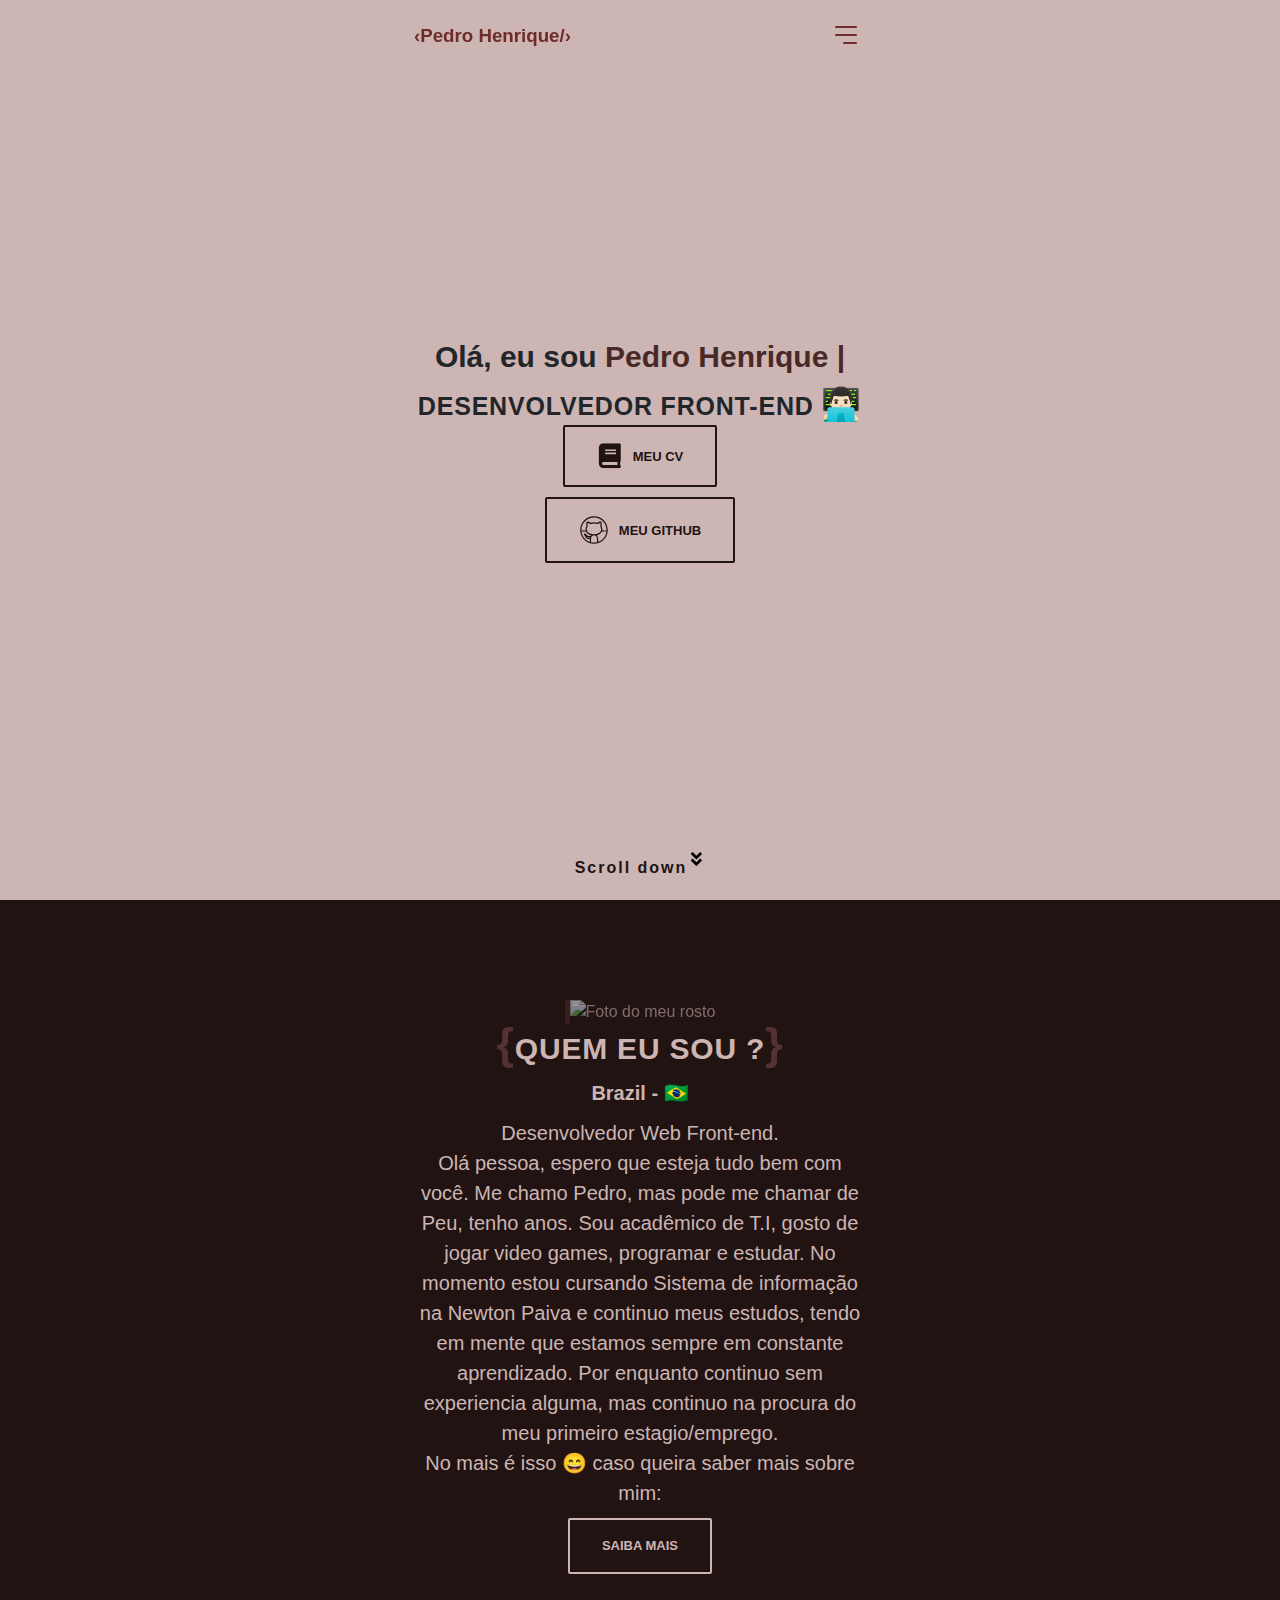
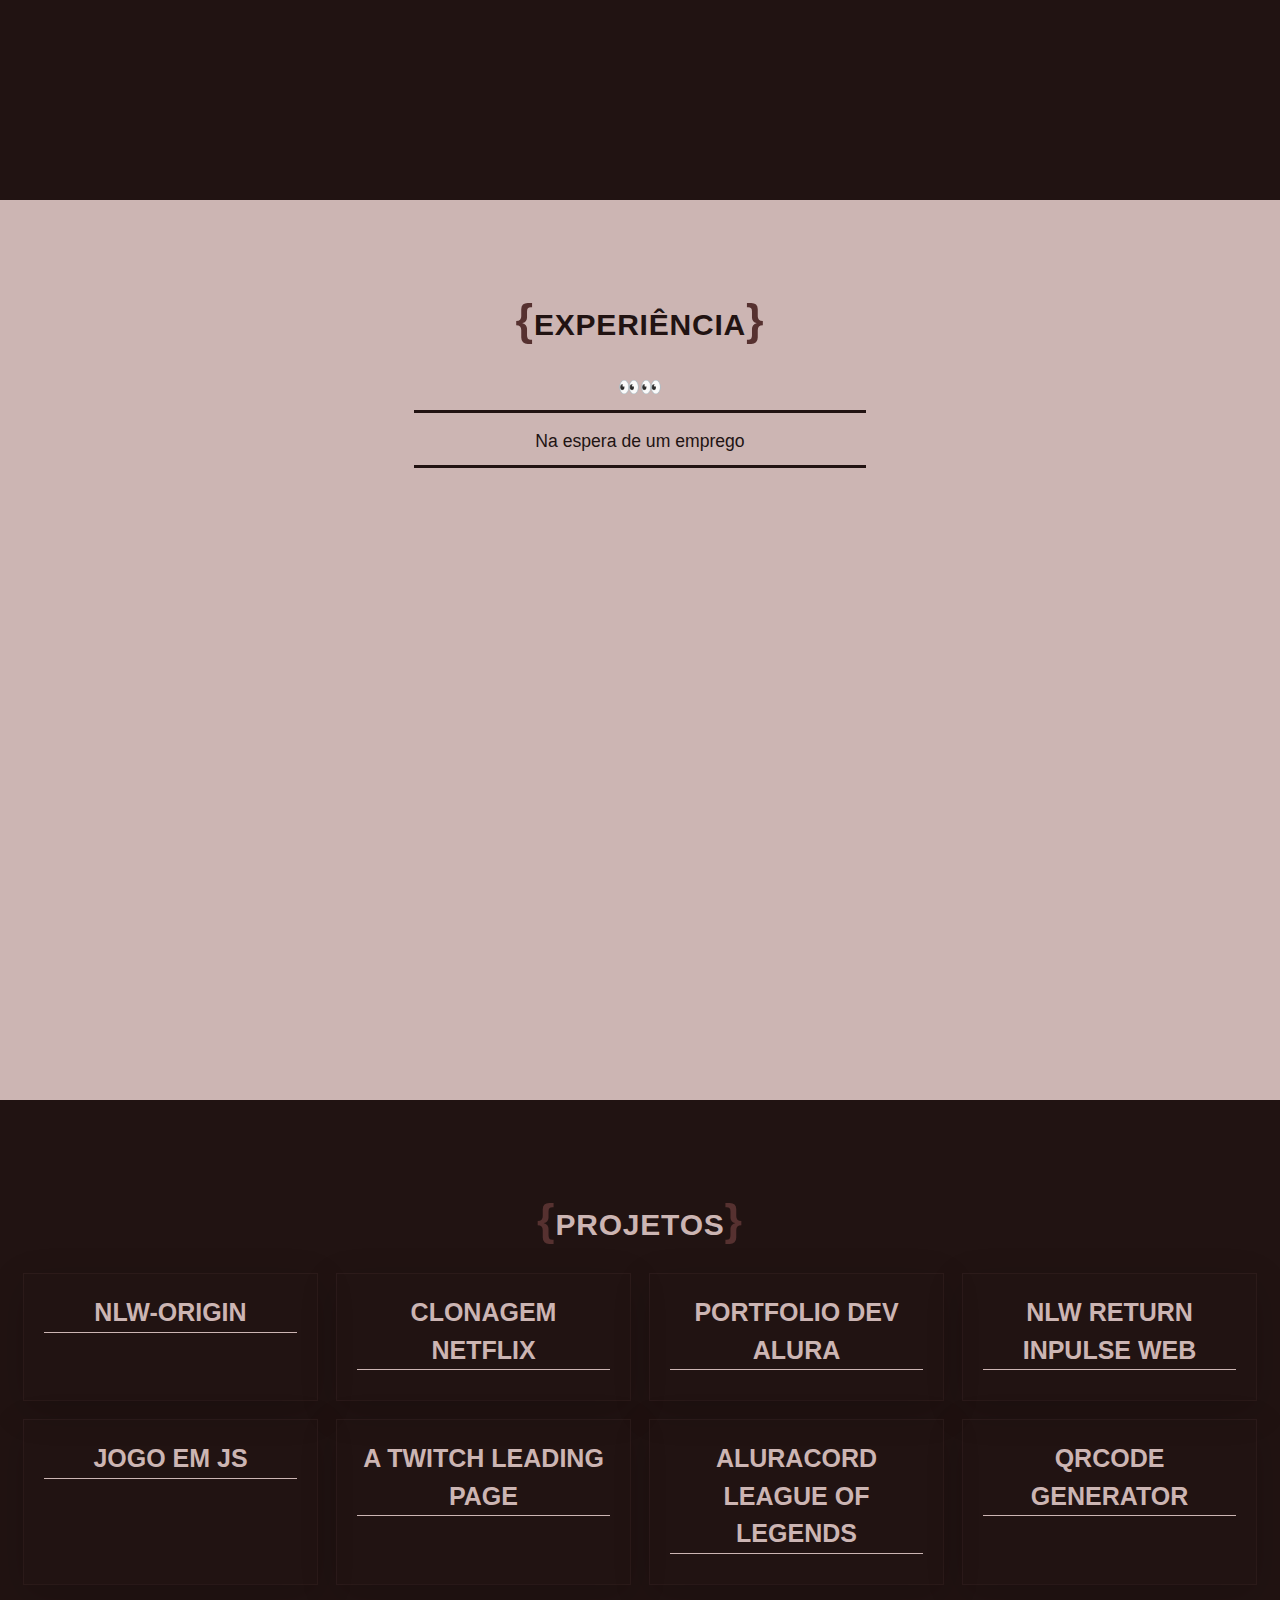
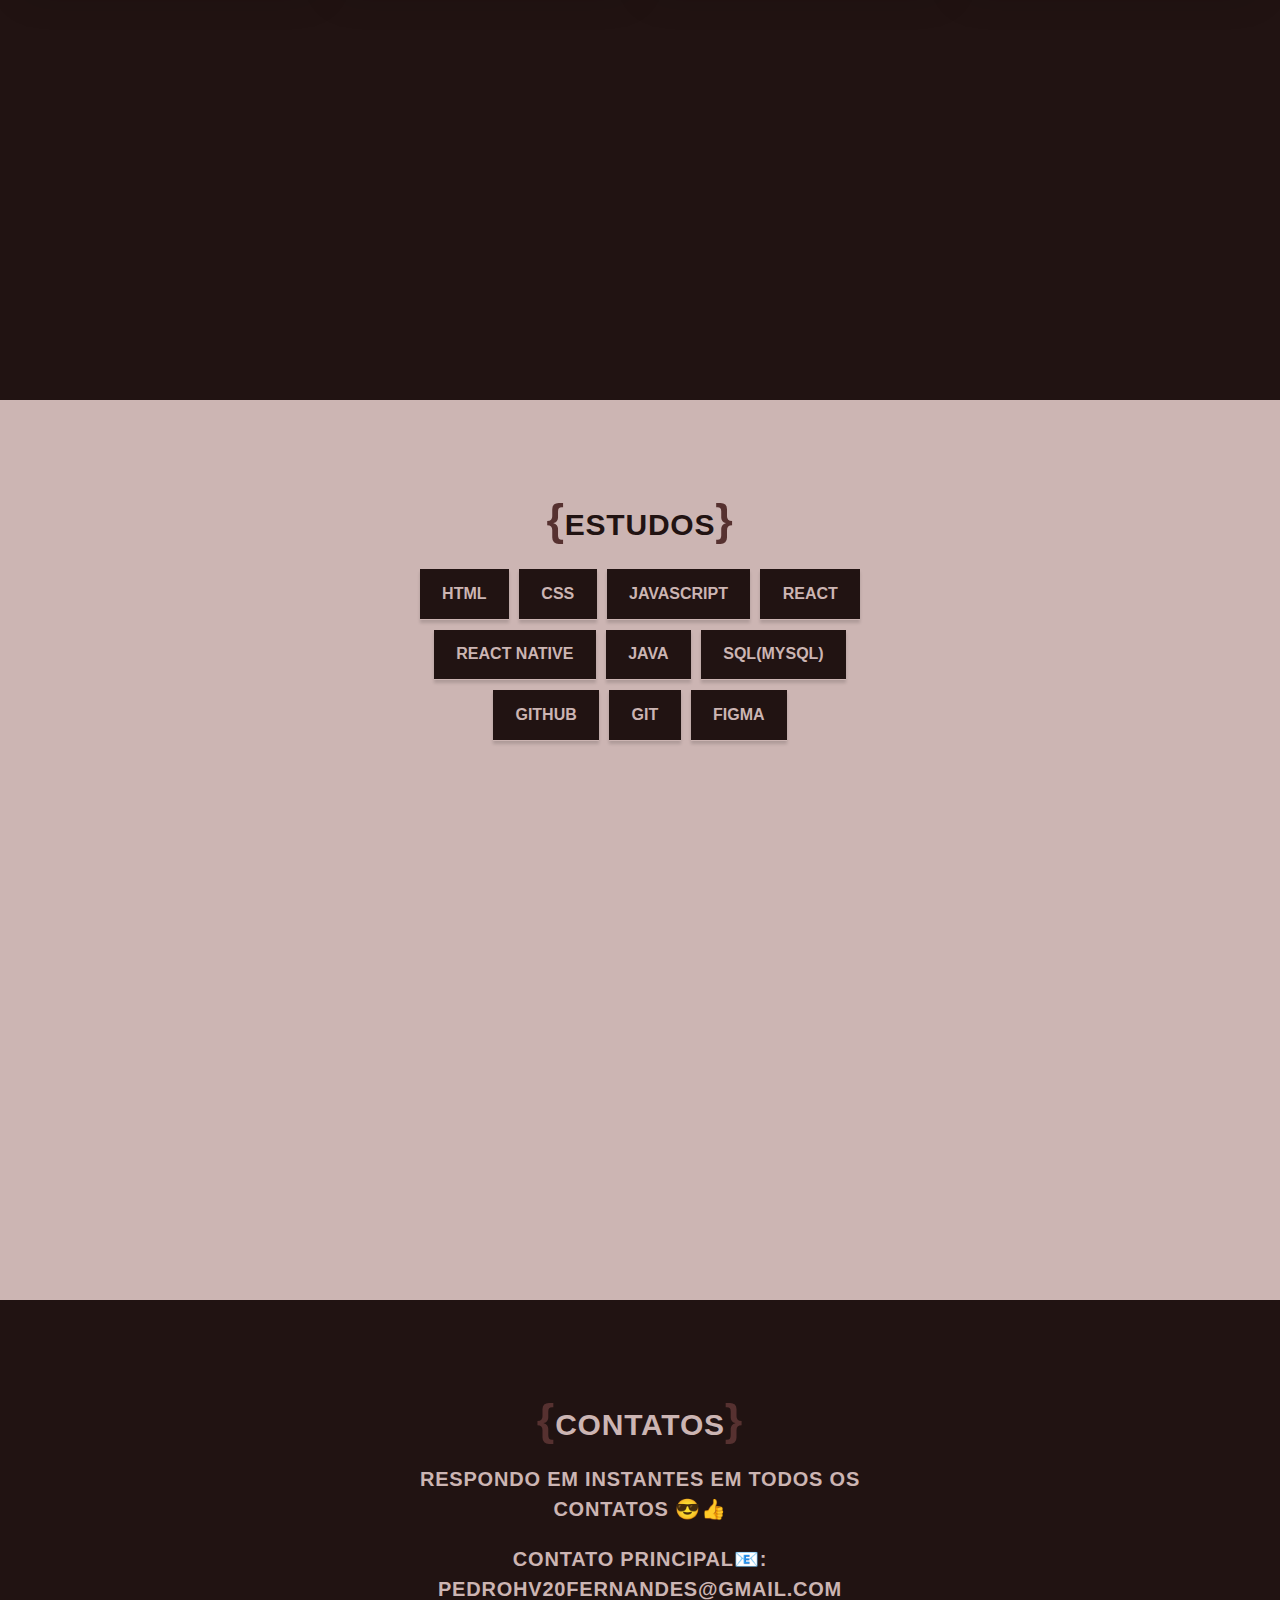
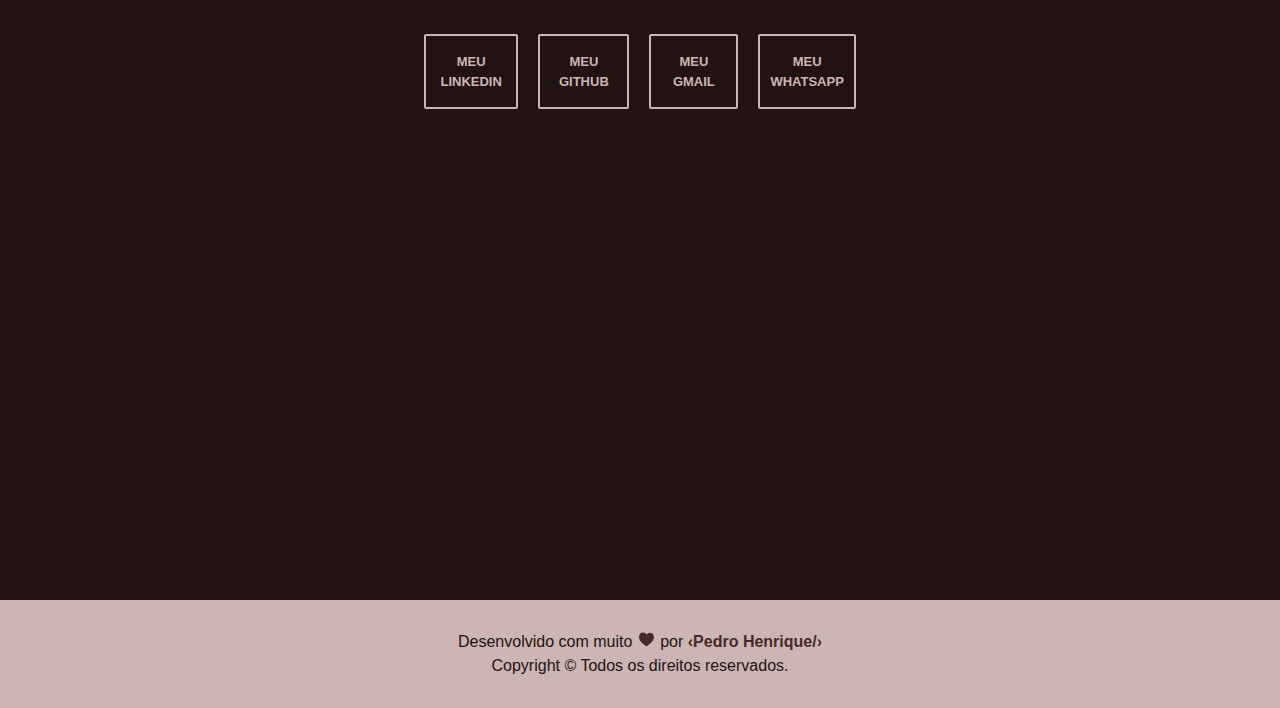
==== index.html @ 85f6c5ed "Ano atual Copyright" ====
<!DOCTYPE html>
<html lang="en">
  <head>
    <meta charset="UTF-8" />
    <meta http-equiv="X-UA-Compatible" content="IE=edge" />
    <meta name="viewport" content="width=device-width, initial-scale=1.0" />
    <link
      rel="shortcut icon"
      href="assets/img/favicon/favicon.ico"
      type="image/x-icon"
    />

    <link rel="stylesheet" href="assets/css/style.css" />
    <link rel="stylesheet" href="assets/css/padrao.css" />
    <link rel="stylesheet" href="assets/css/variaveis.css" />
    <link rel="stylesheet" href="assets/css/webkit.css" />

    <title>Portfolio</title>
  </head>
  <body>
    <!-- Nav principal -->
    <nav id="navigation">
      <div class="wrapper">
        <h3>
          <a class="logo" href="#home">‹Pedro Henrique/›</a>
        </h3>
        <div class="menu">
          <ul>
            <li>
              <a onclick="closeMenu()" href="#home">Home</a>
            </li>
            <li>
              <a onclick="closeMenu()" href="#about">Sobre-me</a>
            </li>
            <li>
              <a onclick="closeMenu()" href="#experience">Experiencia</a>
            </li>
            <li>
              <a onclick="closeMenu()" href="#projects">Projetos</a>
            </li>
            <li>
              <a onclick="closeMenu()" href="#technologies">Estudos</a>
            </li>
          </ul>
          <a class="button" onclick="closeMenu()" href="#contact">Contatos</a>
        </div>

        <button
          aria-expanded="false"
          aria-label="Abrir menu"
          onclick="openMenu()"
          class="open-menu"
        >
          <svg
            width="40"
            height="40"
            viewBox="0 0 40 40"
            fill="none"
            xmlns="http://www.w3.org/2000/svg"
          >
            <path
              d="M10 20H30"
              stroke="#00856F"
              stroke-width="2"
              stroke-linecap="round"
              stroke-linejoin="round"
            />
            <path
              d="M10 12H30"
              stroke="#00856F"
              stroke-width="2"
              stroke-linecap="round"
              stroke-linejoin="round"
            />
            <path
              d="M18 28L30 28"
              stroke="#00856F"
              stroke-width="2"
              stroke-linecap="round"
              stroke-linejoin="round"
            />
          </svg>
        </button>
        <button
          aria-expanded="true"
          aria-label="Fechar menu"
          onclick="closeMenu()"
          class="close-menu"
        >
          <svg
            width="40"
            height="40"
            viewBox="0 0 40 40"
            fill="none"
            xmlns="http://www.w3.org/2000/svg"
          >
            <path
              d="M30 10L10 30M10 10L30 30"
              stroke="#FFFAF1"
              stroke-width="2"
              stroke-linecap="round"
              stroke-linejoin="round"
            />
          </svg>
        </button>
      </div>
    </nav>

    <!-- Home -->
    <section id="home" class="bg-light">
      <div class="wrapper">
        <div class="col-a">
          <header>
            <h1>
              Olá, eu sou <span id="spanTitle" class="text-primary">                Pedro Henrique</span>
            </h1>
            <h4>Desenvolvedor front-end <span class="emoji">👨🏻‍💻</span> </h4>
          </header>
          <div class="content">
            <a
              href="https://drive.google.com/file/d/1oSKo99CBj6xD9wS4hrCvxPUv67OEK1Ud/view?usp=sharing"
              target="_blank"
              class="btn btn-cv first-btn"
            >
              <svg
                width="26"
                height="26"
                viewBox="0 0 26 26"
                fill="none"
                xmlns="http://www.w3.org/2000/svg"
              >
                <g clip-path="url(#clip0_2049_11)">
                  <path
                    d="M23.749 17.7713V1.36505C23.749 0.715637 23.2266 0.193176 22.5771 0.193176H6.56152C3.97363 0.193176 1.87402 2.29279 1.87402 4.88068V20.5057C1.87402 23.0936 3.97363 25.1932 6.56152 25.1932H22.5771C23.2266 25.1932 23.749 24.6707 23.749 24.0213V23.2401C23.749 22.8738 23.5781 22.5418 23.3145 22.327C23.1094 21.575 23.1094 19.4315 23.3145 18.6795C23.5781 18.4695 23.749 18.1375 23.749 17.7713ZM8.12402 6.73615C8.12402 6.57501 8.25586 6.44318 8.41699 6.44318H18.7686C18.9297 6.44318 19.0615 6.57501 19.0615 6.73615V7.71271C19.0615 7.87384 18.9297 8.00568 18.7686 8.00568H8.41699C8.25586 8.00568 8.12402 7.87384 8.12402 7.71271V6.73615ZM8.12402 9.86115C8.12402 9.70001 8.25586 9.56818 8.41699 9.56818H18.7686C18.9297 9.56818 19.0615 9.70001 19.0615 9.86115V10.8377C19.0615 10.9988 18.9297 11.1307 18.7686 11.1307H8.41699C8.25586 11.1307 8.12402 10.9988 8.12402 10.8377V9.86115ZM20.4971 22.0682H6.56152C5.69727 22.0682 4.99902 21.3699 4.99902 20.5057C4.99902 19.6463 5.70215 18.9432 6.56152 18.9432H20.4971C20.4043 19.7781 20.4043 21.2332 20.4971 22.0682Z"
                  />
                </g>
                <defs>
                  <clipPath id="clip0_2049_11">
                    <rect
                      width="25"
                      height="25"
                      fill="white"
                      transform="translate(0.311523 0.193176)"
                    />
                  </clipPath>
                </defs>
              </svg>
              Meu CV
            </a>
            <a
              href="https://github.com/PedrohvFernandes"
              target="_blank"
              class="btn btn-github"
            >
              <svg
                xmlns="http://www.w3.org/2000/svg"
                viewBox="0 0 50 50"
                width="500px"
                height="500px"
              >
                <path
                  d="M 25 2 C 12.311335 2 2 12.311335 2 25 C 2 37.688665 12.311335 48 25 48 C 37.688665 48 48 37.688665 48 25 C 48 12.311335 37.688665 2 25 2 z M 25 4 C 36.607335 4 46 13.392665 46 25 C 46 25.071371 45.994849 25.141688 45.994141 25.212891 C 45.354527 25.153853 44.615508 25.097776 43.675781 25.064453 C 42.347063 25.017336 40.672259 25.030987 38.773438 25.125 C 38.843852 24.634651 38.893205 24.137377 38.894531 23.626953 C 38.991361 21.754332 38.362521 20.002464 37.339844 18.455078 C 37.586913 17.601352 37.876747 16.515218 37.949219 15.283203 C 38.031819 13.878925 37.910599 12.321765 36.783203 11.269531 L 36.494141 11 L 36.099609 11 C 33.416539 11 31.580023 12.12321 30.457031 13.013672 C 28.835529 12.386022 27.01222 12 25 12 C 22.976367 12 21.135525 12.391416 19.447266 13.017578 C 18.324911 12.126691 16.486785 11 13.800781 11 L 13.408203 11 L 13.119141 11.267578 C 12.020956 12.287321 11.919778 13.801759 11.988281 15.199219 C 12.048691 16.431506 12.321732 17.552142 12.564453 18.447266 C 11.524489 20.02486 10.900391 21.822018 10.900391 23.599609 C 10.900391 24.111237 10.947969 24.610071 11.017578 25.101562 C 9.2118173 25.017808 7.6020996 25.001668 6.3242188 25.046875 C 5.3845143 25.080118 4.6454422 25.135713 4.0058594 25.195312 C 4.0052628 25.129972 4 25.065482 4 25 C 4 13.392665 13.392665 4 25 4 z M 14.396484 13.130859 C 16.414067 13.322043 17.931995 14.222972 18.634766 14.847656 L 19.103516 15.261719 L 19.681641 15.025391 C 21.263092 14.374205 23.026984 14 25 14 C 26.973016 14 28.737393 14.376076 30.199219 15.015625 L 30.785156 15.273438 L 31.263672 14.847656 C 31.966683 14.222758 33.487184 13.321554 35.505859 13.130859 C 35.774256 13.575841 36.007486 14.208668 35.951172 15.166016 C 35.883772 16.311737 35.577304 17.559658 35.345703 18.300781 L 35.195312 18.783203 L 35.494141 19.191406 C 36.483616 20.540691 36.988121 22.000937 36.902344 23.544922 L 36.900391 23.572266 L 36.900391 23.599609 C 36.900391 26.095064 36.00178 28.092339 34.087891 29.572266 C 32.174048 31.052199 29.152663 32 24.900391 32 C 20.648118 32 17.624827 31.052192 15.710938 29.572266 C 13.797047 28.092339 12.900391 26.095064 12.900391 23.599609 C 12.900391 22.134903 13.429308 20.523599 14.40625 19.191406 L 14.699219 18.792969 L 14.558594 18.318359 C 14.326866 17.530484 14.042825 16.254103 13.986328 15.101562 C 13.939338 14.14294 14.166221 13.537027 14.396484 13.130859 z M 8.8847656 26.021484 C 9.5914575 26.03051 10.40146 26.068656 11.212891 26.109375 C 11.290419 26.421172 11.378822 26.727898 11.486328 27.027344 C 8.178972 27.097092 5.7047309 27.429674 4.1796875 27.714844 C 4.1152068 27.214494 4.0638483 26.710021 4.0351562 26.199219 C 5.1622058 26.092262 6.7509972 25.994233 8.8847656 26.021484 z M 41.115234 26.037109 C 43.247527 26.010033 44.835728 26.108156 45.962891 26.214844 C 45.934234 26.718328 45.883749 27.215664 45.820312 27.708984 C 44.24077 27.41921 41.699674 27.086688 38.306641 27.033203 C 38.411945 26.739677 38.499627 26.438219 38.576172 26.132812 C 39.471291 26.084833 40.344564 26.046896 41.115234 26.037109 z M 11.912109 28.019531 C 12.508849 29.215327 13.361516 30.283019 14.488281 31.154297 C 16.028825 32.345531 18.031623 33.177838 20.476562 33.623047 C 20.156699 33.951698 19.86578 34.312595 19.607422 34.693359 L 19.546875 34.640625 C 19.552375 34.634325 19.04975 34.885878 18.298828 34.953125 C 17.547906 35.020374 16.621615 35 15.800781 35 C 14.575781 35 14.03621 34.42121 13.173828 33.367188 C 12.696283 32.72356 12.114101 32.202331 11.548828 31.806641 C 10.970021 31.401475 10.476259 31.115509 9.8652344 31.013672 L 9.7832031 31 L 9.6992188 31 C 9.2325521 31 8.7809835 31.03379 8.359375 31.515625 C 8.1485707 31.756544 8.003277 32.202561 8.0976562 32.580078 C 8.1920352 32.957595 8.4308563 33.189581 8.6445312 33.332031 C 10.011254 34.24318 10.252795 36.046511 11.109375 37.650391 C 11.909298 39.244315 13.635662 40 15.400391 40 L 18 40 L 18 44.802734 C 10.967811 42.320535 5.6646795 36.204613 4.3320312 28.703125 C 5.8629338 28.414776 8.4265387 28.068108 11.912109 28.019531 z M 37.882812 28.027344 C 41.445538 28.05784 44.08105 28.404061 45.669922 28.697266 C 44.339047 36.201504 39.034072 42.31987 32 44.802734 L 32 39.599609 C 32 38.015041 31.479642 36.267712 30.574219 34.810547 C 30.299322 34.368135 29.975945 33.949736 29.615234 33.574219 C 31.930453 33.11684 33.832364 32.298821 35.3125 31.154297 C 36.436824 30.284907 37.287588 29.220424 37.882812 28.027344 z M 23.699219 34.099609 L 26.5 34.099609 C 27.312821 34.099609 28.180423 34.7474 28.875 35.865234 C 29.569577 36.983069 30 38.484177 30 39.599609 L 30 45.398438 C 28.397408 45.789234 26.72379 46 25 46 C 23.27621 46 21.602592 45.789234 20 45.398438 L 20 39.599609 C 20 38.508869 20.467828 37.011307 21.208984 35.888672 C 21.950141 34.766037 22.886398 34.099609 23.699219 34.099609 z M 12.308594 35.28125 C 13.174368 36.179258 14.222525 37 15.800781 37 C 16.579948 37 17.552484 37.028073 18.476562 36.945312 C 18.479848 36.945018 18.483042 36.943654 18.486328 36.943359 C 18.36458 37.293361 18.273744 37.645529 18.197266 38 L 15.400391 38 C 14.167057 38 13.29577 37.55443 12.894531 36.751953 L 12.886719 36.738281 L 12.880859 36.726562 C 12.716457 36.421191 12.500645 35.81059 12.308594 35.28125 z"
                />
              </svg>
              Meu Github
            </a>
          </div>
        </div>

        <div class="col-b">
          <img src="" alt="" />
        </div>
      </div>
      <div class="scroll">
        <p>Scroll down</p>
        <svg width="26" height="26" viewBox="0 0 26 26" fill="none" xmlns="http://www.w3.org/2000/svg">
          <path d="M11.7625 13.1338L5.12183 6.49316C4.66284 6.03418 4.66284 5.29199 5.12183 4.83789L6.22534 3.73437C6.68433 3.27539 7.42651 3.27539 7.88062 3.73437L12.5876 8.44141L17.2947 3.73437C17.7537 3.27539 18.4958 3.27539 18.95 3.73437L20.0632 4.83301C20.5222 5.29199 20.5222 6.03418 20.0632 6.48828L13.4226 13.1289C12.9636 13.5928 12.2214 13.5928 11.7625 13.1338ZM13.4226 22.5088L20.0632 15.8682C20.5222 15.4092 20.5222 14.667 20.0632 14.2129L18.9597 13.1094C18.5007 12.6504 17.7585 12.6504 17.3044 13.1094L12.5925 17.8115L7.8855 13.1045C7.42651 12.6455 6.68433 12.6455 6.23022 13.1045L5.12183 14.208C4.66284 14.667 4.66284 15.4092 5.12183 15.8633L11.7625 22.5039C12.2214 22.9678 12.9636 22.9678 13.4226 22.5088Z" fill="black"/>
        </svg>
          
      </div>
    </section>

    <!-- About me -->
    <section id="about" class="bg-dark">
      <div class="wrapper">
        <div class="col-b div-minha-imagem">
          <img src="https://github.com/pedrohvfernandes.png" alt="Foto do meu rosto">
        </div>
        <div class="col-a">
          <header>
            <h2>Quem eu sou ?</h2>
          </header>
          <div class="content">
            <p class="brazil">Brazil - 🇧🇷</p>
            <p>Desenvolvedor Web Front-end. </br> Olá pessoa, espero que esteja tudo bem com você. Me chamo Pedro, mas pode me chamar de Peu, tenho <span id="anos"></span> anos. Sou acadêmico de T.I, gosto de jogar video games, programar e estudar. No momento estou cursando Sistema de informação na Newton Paiva e continuo meus estudos, tendo em mente que estamos sempre em constante aprendizado. Por enquanto continuo sem experiencia alguma, mas continuo na procura do meu primeiro estagio/emprego. </br> No mais é isso 😄 caso queira saber mais sobre mim: 
            </p>
            <a
            href="https://www.linkedin.com/in/pedro-henrique-vieira-fernandes/"
            target="_blank"
            class="btn btn-saiba-mais">
              Saiba mais
            </a>
          </div>
        </div>
      </div>
    </section>

    <!-- Experiencia -->
    <section id="experience" class="bg-light">
      <div class="wrapper">
        <header>
          <h2>Experiência</h2>
        </header>
        <div class="content">
          <ul data-tab ='menu-experiencia' class="menu-experiencia">
            <li>👀👀</li>
            <li>Na espera de um emprego</li>
          </ul>
          <div class="experiencia-descricao" data-tab="content-experiencias">
            <div data-anime="show-right">
              <h4>Em busca da minha primeira experiência "oficial" :D</h4>
              <p class="experiencia-descricao-local">Quem sabe na sua empresa ? </p>
              <p class="experiencia-descricao-local-dois">Estou disponível para bater um papo, você pode entrar em contato via e-mail pedrohv20fernandes@gmail.com 😎</p>
            </div>
            <div data-anime="show-right">
              <h4>Na espera de um emprego 🥲</h4>
              <p class="experiencia-descricao-local">Esperando... 🥲</p>
              <p class="experiencia-descricao-local-dois">Esperando... 🥲</p>
            </div>
          </div>
        </div>
      </div>
    </section>

    <!-- Projetos -->
    <section id="projects" class="bg-dark" data-tab='section-projects'>
      <div class="wrapper">
        <header>
          <h2>Projetos</h2>
        </header>
        <div class="content"  data-tab='content-projects'>
          <div class="project">
            <h3>NLW-ORIGIN</h3>
            <div class="details-projects" data-anime="show-down">
              <p class="project-description">
                Esse projeto foi desenvolvido no evento NLW return 2022 junto com a Rocketseat, no objetivo de trazer as origens essenciais da programação, como por exemplo a linguagem de programação, padrões de projeto, casos de uso, entre outros.
              </p>
              <ul class="project-stack">
                <li class="project-stack-item">HTML</li>
                <li class="project-stack-item">CSS</li>
                <li class="project-stack-item">JS</li>
                <li class="project-stack-item">Scrollreveal</li>
              </ul>
              <a 
              href="https://github.com/PedrohvFernandes/NLW-ORIGIN" target="_blank" class="btn btn-github first-btn">
                <svg
                xmlns="http://www.w3.org/2000/svg"
                viewBox="0 0 50 50"
                width="500px"
                height="500px"
              >
                <path
                  d="M 25 2 C 12.311335 2 2 12.311335 2 25 C 2 37.688665 12.311335 48 25 48 C 37.688665 48 48 37.688665 48 25 C 48 12.311335 37.688665 2 25 2 z M 25 4 C 36.607335 4 46 13.392665 46 25 C 46 25.071371 45.994849 25.141688 45.994141 25.212891 C 45.354527 25.153853 44.615508 25.097776 43.675781 25.064453 C 42.347063 25.017336 40.672259 25.030987 38.773438 25.125 C 38.843852 24.634651 38.893205 24.137377 38.894531 23.626953 C 38.991361 21.754332 38.362521 20.002464 37.339844 18.455078 C 37.586913 17.601352 37.876747 16.515218 37.949219 15.283203 C 38.031819 13.878925 37.910599 12.321765 36.783203 11.269531 L 36.494141 11 L 36.099609 11 C 33.416539 11 31.580023 12.12321 30.457031 13.013672 C 28.835529 12.386022 27.01222 12 25 12 C 22.976367 12 21.135525 12.391416 19.447266 13.017578 C 18.324911 12.126691 16.486785 11 13.800781 11 L 13.408203 11 L 13.119141 11.267578 C 12.020956 12.287321 11.919778 13.801759 11.988281 15.199219 C 12.048691 16.431506 12.321732 17.552142 12.564453 18.447266 C 11.524489 20.02486 10.900391 21.822018 10.900391 23.599609 C 10.900391 24.111237 10.947969 24.610071 11.017578 25.101562 C 9.2118173 25.017808 7.6020996 25.001668 6.3242188 25.046875 C 5.3845143 25.080118 4.6454422 25.135713 4.0058594 25.195312 C 4.0052628 25.129972 4 25.065482 4 25 C 4 13.392665 13.392665 4 25 4 z M 14.396484 13.130859 C 16.414067 13.322043 17.931995 14.222972 18.634766 14.847656 L 19.103516 15.261719 L 19.681641 15.025391 C 21.263092 14.374205 23.026984 14 25 14 C 26.973016 14 28.737393 14.376076 30.199219 15.015625 L 30.785156 15.273438 L 31.263672 14.847656 C 31.966683 14.222758 33.487184 13.321554 35.505859 13.130859 C 35.774256 13.575841 36.007486 14.208668 35.951172 15.166016 C 35.883772 16.311737 35.577304 17.559658 35.345703 18.300781 L 35.195312 18.783203 L 35.494141 19.191406 C 36.483616 20.540691 36.988121 22.000937 36.902344 23.544922 L 36.900391 23.572266 L 36.900391 23.599609 C 36.900391 26.095064 36.00178 28.092339 34.087891 29.572266 C 32.174048 31.052199 29.152663 32 24.900391 32 C 20.648118 32 17.624827 31.052192 15.710938 29.572266 C 13.797047 28.092339 12.900391 26.095064 12.900391 23.599609 C 12.900391 22.134903 13.429308 20.523599 14.40625 19.191406 L 14.699219 18.792969 L 14.558594 18.318359 C 14.326866 17.530484 14.042825 16.254103 13.986328 15.101562 C 13.939338 14.14294 14.166221 13.537027 14.396484 13.130859 z M 8.8847656 26.021484 C 9.5914575 26.03051 10.40146 26.068656 11.212891 26.109375 C 11.290419 26.421172 11.378822 26.727898 11.486328 27.027344 C 8.178972 27.097092 5.7047309 27.429674 4.1796875 27.714844 C 4.1152068 27.214494 4.0638483 26.710021 4.0351562 26.199219 C 5.1622058 26.092262 6.7509972 25.994233 8.8847656 26.021484 z M 41.115234 26.037109 C 43.247527 26.010033 44.835728 26.108156 45.962891 26.214844 C 45.934234 26.718328 45.883749 27.215664 45.820312 27.708984 C 44.24077 27.41921 41.699674 27.086688 38.306641 27.033203 C 38.411945 26.739677 38.499627 26.438219 38.576172 26.132812 C 39.471291 26.084833 40.344564 26.046896 41.115234 26.037109 z M 11.912109 28.019531 C 12.508849 29.215327 13.361516 30.283019 14.488281 31.154297 C 16.028825 32.345531 18.031623 33.177838 20.476562 33.623047 C 20.156699 33.951698 19.86578 34.312595 19.607422 34.693359 L 19.546875 34.640625 C 19.552375 34.634325 19.04975 34.885878 18.298828 34.953125 C 17.547906 35.020374 16.621615 35 15.800781 35 C 14.575781 35 14.03621 34.42121 13.173828 33.367188 C 12.696283 32.72356 12.114101 32.202331 11.548828 31.806641 C 10.970021 31.401475 10.476259 31.115509 9.8652344 31.013672 L 9.7832031 31 L 9.6992188 31 C 9.2325521 31 8.7809835 31.03379 8.359375 31.515625 C 8.1485707 31.756544 8.003277 32.202561 8.0976562 32.580078 C 8.1920352 32.957595 8.4308563 33.189581 8.6445312 33.332031 C 10.011254 34.24318 10.252795 36.046511 11.109375 37.650391 C 11.909298 39.244315 13.635662 40 15.400391 40 L 18 40 L 18 44.802734 C 10.967811 42.320535 5.6646795 36.204613 4.3320312 28.703125 C 5.8629338 28.414776 8.4265387 28.068108 11.912109 28.019531 z M 37.882812 28.027344 C 41.445538 28.05784 44.08105 28.404061 45.669922 28.697266 C 44.339047 36.201504 39.034072 42.31987 32 44.802734 L 32 39.599609 C 32 38.015041 31.479642 36.267712 30.574219 34.810547 C 30.299322 34.368135 29.975945 33.949736 29.615234 33.574219 C 31.930453 33.11684 33.832364 32.298821 35.3125 31.154297 C 36.436824 30.284907 37.287588 29.220424 37.882812 28.027344 z M 23.699219 34.099609 L 26.5 34.099609 C 27.312821 34.099609 28.180423 34.7474 28.875 35.865234 C 29.569577 36.983069 30 38.484177 30 39.599609 L 30 45.398438 C 28.397408 45.789234 26.72379 46 25 46 C 23.27621 46 21.602592 45.789234 20 45.398438 L 20 39.599609 C 20 38.508869 20.467828 37.011307 21.208984 35.888672 C 21.950141 34.766037 22.886398 34.099609 23.699219 34.099609 z M 12.308594 35.28125 C 13.174368 36.179258 14.222525 37 15.800781 37 C 16.579948 37 17.552484 37.028073 18.476562 36.945312 C 18.479848 36.945018 18.483042 36.943654 18.486328 36.943359 C 18.36458 37.293361 18.273744 37.645529 18.197266 38 L 15.400391 38 C 14.167057 38 13.29577 37.55443 12.894531 36.751953 L 12.886719 36.738281 L 12.880859 36.726562 C 12.716457 36.421191 12.500645 35.81059 12.308594 35.28125 z"
                />
                </svg>
                Repositório
              </a>
              <a 
              href="https://nlw-origin-lovat.vercel.app" target="_blank" 
              class="btn link-projeto">
                <svg width="25" height="25" viewBox="0 0 25 25" fill="none" xmlns="http://www.w3.org/2000/svg">
                  <g clip-path="url(#clip0_2067_2)">
                  <path d="M10.8945 22.4805L8.51172 21.7891C8.26172 21.7188 8.12109 21.457 8.19141 21.207L13.5234 2.83986C13.5938 2.58986 13.8555 2.44923 14.1055 2.51954L16.4883 3.21095C16.7383 3.28126 16.8789 3.54298 16.8086 3.79298L11.4766 22.1602C11.4023 22.4102 11.1445 22.5547 10.8945 22.4805V22.4805ZM6.44141 18.0977L8.14062 16.2852C8.32031 16.0938 8.30859 15.7891 8.10938 15.6133L4.57031 12.5L8.10938 9.38673C8.30859 9.21095 8.32422 8.90626 8.14062 8.71486L6.44141 6.90236C6.26562 6.71486 5.96875 6.70314 5.77734 6.88282L0.148437 12.1563C-0.0507813 12.3399 -0.0507813 12.6563 0.148437 12.8399L5.77734 18.1172C5.96875 18.2969 6.26562 18.2891 6.44141 18.0977V18.0977ZM19.2227 18.1211L24.8516 12.8438C25.0508 12.6602 25.0508 12.3438 24.8516 12.1602L19.2227 6.87892C19.0352 6.70314 18.7383 6.71095 18.5586 6.89845L16.8594 8.71095C16.6797 8.90236 16.6914 9.20704 16.8906 9.38283L20.4297 12.5L16.8906 15.6133C16.6914 15.7891 16.6758 16.0938 16.8594 16.2852L18.5586 18.0977C18.7344 18.2891 19.0312 18.2969 19.2227 18.1211V18.1211Z" fill="black"/>
                  </g>
                  <defs>
                  <clipPath id="clip0_2067_2">
                  <rect width="25" height="25" fill="white"/>
                  </clipPath>
                  </defs>
                </svg>
                Link do projeto
              </a>
            </div>
          </div>
          <div class="project">
            <h3>Clonagem Netflix</h3>
            <div class="details-projects" data-anime="show-down">
              <p class="project-description">
                Esse projeto foi desenvolvido no bootcamp da DIO junto com a Take Blip, a onde o objetivo era realizar um clone da pagina 'inicial' da Netflix.
              </p>
              <ul class="project-stack">
                <li class="project-stack-item">HTML</li>
                <li class="project-stack-item">CSS</li>
                <li class="project-stack-item">JS</li>
                <li class="project-stack-item">Jquery</li>
                <li class="project-stack-item">OWL</li>
              </ul>
              <a 
              href="https://github.com/PedrohvFernandes/clonagem-netflix" target="_blank" class="btn btn-github first-btn">
                <svg
                xmlns="http://www.w3.org/2000/svg"
                viewBox="0 0 50 50"
                width="500px"
                height="500px"
              >
                <path
                  d="M 25 2 C 12.311335 2 2 12.311335 2 25 C 2 37.688665 12.311335 48 25 48 C 37.688665 48 48 37.688665 48 25 C 48 12.311335 37.688665 2 25 2 z M 25 4 C 36.607335 4 46 13.392665 46 25 C 46 25.071371 45.994849 25.141688 45.994141 25.212891 C 45.354527 25.153853 44.615508 25.097776 43.675781 25.064453 C 42.347063 25.017336 40.672259 25.030987 38.773438 25.125 C 38.843852 24.634651 38.893205 24.137377 38.894531 23.626953 C 38.991361 21.754332 38.362521 20.002464 37.339844 18.455078 C 37.586913 17.601352 37.876747 16.515218 37.949219 15.283203 C 38.031819 13.878925 37.910599 12.321765 36.783203 11.269531 L 36.494141 11 L 36.099609 11 C 33.416539 11 31.580023 12.12321 30.457031 13.013672 C 28.835529 12.386022 27.01222 12 25 12 C 22.976367 12 21.135525 12.391416 19.447266 13.017578 C 18.324911 12.126691 16.486785 11 13.800781 11 L 13.408203 11 L 13.119141 11.267578 C 12.020956 12.287321 11.919778 13.801759 11.988281 15.199219 C 12.048691 16.431506 12.321732 17.552142 12.564453 18.447266 C 11.524489 20.02486 10.900391 21.822018 10.900391 23.599609 C 10.900391 24.111237 10.947969 24.610071 11.017578 25.101562 C 9.2118173 25.017808 7.6020996 25.001668 6.3242188 25.046875 C 5.3845143 25.080118 4.6454422 25.135713 4.0058594 25.195312 C 4.0052628 25.129972 4 25.065482 4 25 C 4 13.392665 13.392665 4 25 4 z M 14.396484 13.130859 C 16.414067 13.322043 17.931995 14.222972 18.634766 14.847656 L 19.103516 15.261719 L 19.681641 15.025391 C 21.263092 14.374205 23.026984 14 25 14 C 26.973016 14 28.737393 14.376076 30.199219 15.015625 L 30.785156 15.273438 L 31.263672 14.847656 C 31.966683 14.222758 33.487184 13.321554 35.505859 13.130859 C 35.774256 13.575841 36.007486 14.208668 35.951172 15.166016 C 35.883772 16.311737 35.577304 17.559658 35.345703 18.300781 L 35.195312 18.783203 L 35.494141 19.191406 C 36.483616 20.540691 36.988121 22.000937 36.902344 23.544922 L 36.900391 23.572266 L 36.900391 23.599609 C 36.900391 26.095064 36.00178 28.092339 34.087891 29.572266 C 32.174048 31.052199 29.152663 32 24.900391 32 C 20.648118 32 17.624827 31.052192 15.710938 29.572266 C 13.797047 28.092339 12.900391 26.095064 12.900391 23.599609 C 12.900391 22.134903 13.429308 20.523599 14.40625 19.191406 L 14.699219 18.792969 L 14.558594 18.318359 C 14.326866 17.530484 14.042825 16.254103 13.986328 15.101562 C 13.939338 14.14294 14.166221 13.537027 14.396484 13.130859 z M 8.8847656 26.021484 C 9.5914575 26.03051 10.40146 26.068656 11.212891 26.109375 C 11.290419 26.421172 11.378822 26.727898 11.486328 27.027344 C 8.178972 27.097092 5.7047309 27.429674 4.1796875 27.714844 C 4.1152068 27.214494 4.0638483 26.710021 4.0351562 26.199219 C 5.1622058 26.092262 6.7509972 25.994233 8.8847656 26.021484 z M 41.115234 26.037109 C 43.247527 26.010033 44.835728 26.108156 45.962891 26.214844 C 45.934234 26.718328 45.883749 27.215664 45.820312 27.708984 C 44.24077 27.41921 41.699674 27.086688 38.306641 27.033203 C 38.411945 26.739677 38.499627 26.438219 38.576172 26.132812 C 39.471291 26.084833 40.344564 26.046896 41.115234 26.037109 z M 11.912109 28.019531 C 12.508849 29.215327 13.361516 30.283019 14.488281 31.154297 C 16.028825 32.345531 18.031623 33.177838 20.476562 33.623047 C 20.156699 33.951698 19.86578 34.312595 19.607422 34.693359 L 19.546875 34.640625 C 19.552375 34.634325 19.04975 34.885878 18.298828 34.953125 C 17.547906 35.020374 16.621615 35 15.800781 35 C 14.575781 35 14.03621 34.42121 13.173828 33.367188 C 12.696283 32.72356 12.114101 32.202331 11.548828 31.806641 C 10.970021 31.401475 10.476259 31.115509 9.8652344 31.013672 L 9.7832031 31 L 9.6992188 31 C 9.2325521 31 8.7809835 31.03379 8.359375 31.515625 C 8.1485707 31.756544 8.003277 32.202561 8.0976562 32.580078 C 8.1920352 32.957595 8.4308563 33.189581 8.6445312 33.332031 C 10.011254 34.24318 10.252795 36.046511 11.109375 37.650391 C 11.909298 39.244315 13.635662 40 15.400391 40 L 18 40 L 18 44.802734 C 10.967811 42.320535 5.6646795 36.204613 4.3320312 28.703125 C 5.8629338 28.414776 8.4265387 28.068108 11.912109 28.019531 z M 37.882812 28.027344 C 41.445538 28.05784 44.08105 28.404061 45.669922 28.697266 C 44.339047 36.201504 39.034072 42.31987 32 44.802734 L 32 39.599609 C 32 38.015041 31.479642 36.267712 30.574219 34.810547 C 30.299322 34.368135 29.975945 33.949736 29.615234 33.574219 C 31.930453 33.11684 33.832364 32.298821 35.3125 31.154297 C 36.436824 30.284907 37.287588 29.220424 37.882812 28.027344 z M 23.699219 34.099609 L 26.5 34.099609 C 27.312821 34.099609 28.180423 34.7474 28.875 35.865234 C 29.569577 36.983069 30 38.484177 30 39.599609 L 30 45.398438 C 28.397408 45.789234 26.72379 46 25 46 C 23.27621 46 21.602592 45.789234 20 45.398438 L 20 39.599609 C 20 38.508869 20.467828 37.011307 21.208984 35.888672 C 21.950141 34.766037 22.886398 34.099609 23.699219 34.099609 z M 12.308594 35.28125 C 13.174368 36.179258 14.222525 37 15.800781 37 C 16.579948 37 17.552484 37.028073 18.476562 36.945312 C 18.479848 36.945018 18.483042 36.943654 18.486328 36.943359 C 18.36458 37.293361 18.273744 37.645529 18.197266 38 L 15.400391 38 C 14.167057 38 13.29577 37.55443 12.894531 36.751953 L 12.886719 36.738281 L 12.880859 36.726562 C 12.716457 36.421191 12.500645 35.81059 12.308594 35.28125 z"
                />
                </svg>
                Repositório
              </a>
              <a 
              href="https://clonagemnetflix.netlify.app" target="_blank" 
              class="btn link-projeto">
                <svg width="25" height="25" viewBox="0 0 25 25" fill="none" xmlns="http://www.w3.org/2000/svg">
                  <g clip-path="url(#clip0_2067_2)">
                  <path d="M10.8945 22.4805L8.51172 21.7891C8.26172 21.7188 8.12109 21.457 8.19141 21.207L13.5234 2.83986C13.5938 2.58986 13.8555 2.44923 14.1055 2.51954L16.4883 3.21095C16.7383 3.28126 16.8789 3.54298 16.8086 3.79298L11.4766 22.1602C11.4023 22.4102 11.1445 22.5547 10.8945 22.4805V22.4805ZM6.44141 18.0977L8.14062 16.2852C8.32031 16.0938 8.30859 15.7891 8.10938 15.6133L4.57031 12.5L8.10938 9.38673C8.30859 9.21095 8.32422 8.90626 8.14062 8.71486L6.44141 6.90236C6.26562 6.71486 5.96875 6.70314 5.77734 6.88282L0.148437 12.1563C-0.0507813 12.3399 -0.0507813 12.6563 0.148437 12.8399L5.77734 18.1172C5.96875 18.2969 6.26562 18.2891 6.44141 18.0977V18.0977ZM19.2227 18.1211L24.8516 12.8438C25.0508 12.6602 25.0508 12.3438 24.8516 12.1602L19.2227 6.87892C19.0352 6.70314 18.7383 6.71095 18.5586 6.89845L16.8594 8.71095C16.6797 8.90236 16.6914 9.20704 16.8906 9.38283L20.4297 12.5L16.8906 15.6133C16.6914 15.7891 16.6758 16.0938 16.8594 16.2852L18.5586 18.0977C18.7344 18.2891 19.0312 18.2969 19.2227 18.1211V18.1211Z" fill="black"/>
                  </g>
                  <defs>
                  <clipPath id="clip0_2067_2">
                  <rect width="25" height="25" fill="white"/>
                  </clipPath>
                  </defs>
                </svg>
                Link do projeto
              </a>
            </div>
          </div>
          <div class="project">
            <h3>Portfolio dev Alura</h3>
            <div class="details-projects" data-anime="show-down">
              <p class="project-description">
                Portfolio dos projetos desenvolvidos na semana dev da Alura sobre desenvolvimento web com JS puro.
              </p>
              <ul class="project-stack">
                <li class="project-stack-item">HTML</li>
                <li class="project-stack-item">CSS</li>
              </ul>
              <a 
              href="https://github.com/PedrohvFernandes/portfolio-dev-alura" target="_blank" class="btn btn-github first-btn">
                <svg
                xmlns="http://www.w3.org/2000/svg"
                viewBox="0 0 50 50"
                width="500px"
                height="500px"
              >
                <path
                  d="M 25 2 C 12.311335 2 2 12.311335 2 25 C 2 37.688665 12.311335 48 25 48 C 37.688665 48 48 37.688665 48 25 C 48 12.311335 37.688665 2 25 2 z M 25 4 C 36.607335 4 46 13.392665 46 25 C 46 25.071371 45.994849 25.141688 45.994141 25.212891 C 45.354527 25.153853 44.615508 25.097776 43.675781 25.064453 C 42.347063 25.017336 40.672259 25.030987 38.773438 25.125 C 38.843852 24.634651 38.893205 24.137377 38.894531 23.626953 C 38.991361 21.754332 38.362521 20.002464 37.339844 18.455078 C 37.586913 17.601352 37.876747 16.515218 37.949219 15.283203 C 38.031819 13.878925 37.910599 12.321765 36.783203 11.269531 L 36.494141 11 L 36.099609 11 C 33.416539 11 31.580023 12.12321 30.457031 13.013672 C 28.835529 12.386022 27.01222 12 25 12 C 22.976367 12 21.135525 12.391416 19.447266 13.017578 C 18.324911 12.126691 16.486785 11 13.800781 11 L 13.408203 11 L 13.119141 11.267578 C 12.020956 12.287321 11.919778 13.801759 11.988281 15.199219 C 12.048691 16.431506 12.321732 17.552142 12.564453 18.447266 C 11.524489 20.02486 10.900391 21.822018 10.900391 23.599609 C 10.900391 24.111237 10.947969 24.610071 11.017578 25.101562 C 9.2118173 25.017808 7.6020996 25.001668 6.3242188 25.046875 C 5.3845143 25.080118 4.6454422 25.135713 4.0058594 25.195312 C 4.0052628 25.129972 4 25.065482 4 25 C 4 13.392665 13.392665 4 25 4 z M 14.396484 13.130859 C 16.414067 13.322043 17.931995 14.222972 18.634766 14.847656 L 19.103516 15.261719 L 19.681641 15.025391 C 21.263092 14.374205 23.026984 14 25 14 C 26.973016 14 28.737393 14.376076 30.199219 15.015625 L 30.785156 15.273438 L 31.263672 14.847656 C 31.966683 14.222758 33.487184 13.321554 35.505859 13.130859 C 35.774256 13.575841 36.007486 14.208668 35.951172 15.166016 C 35.883772 16.311737 35.577304 17.559658 35.345703 18.300781 L 35.195312 18.783203 L 35.494141 19.191406 C 36.483616 20.540691 36.988121 22.000937 36.902344 23.544922 L 36.900391 23.572266 L 36.900391 23.599609 C 36.900391 26.095064 36.00178 28.092339 34.087891 29.572266 C 32.174048 31.052199 29.152663 32 24.900391 32 C 20.648118 32 17.624827 31.052192 15.710938 29.572266 C 13.797047 28.092339 12.900391 26.095064 12.900391 23.599609 C 12.900391 22.134903 13.429308 20.523599 14.40625 19.191406 L 14.699219 18.792969 L 14.558594 18.318359 C 14.326866 17.530484 14.042825 16.254103 13.986328 15.101562 C 13.939338 14.14294 14.166221 13.537027 14.396484 13.130859 z M 8.8847656 26.021484 C 9.5914575 26.03051 10.40146 26.068656 11.212891 26.109375 C 11.290419 26.421172 11.378822 26.727898 11.486328 27.027344 C 8.178972 27.097092 5.7047309 27.429674 4.1796875 27.714844 C 4.1152068 27.214494 4.0638483 26.710021 4.0351562 26.199219 C 5.1622058 26.092262 6.7509972 25.994233 8.8847656 26.021484 z M 41.115234 26.037109 C 43.247527 26.010033 44.835728 26.108156 45.962891 26.214844 C 45.934234 26.718328 45.883749 27.215664 45.820312 27.708984 C 44.24077 27.41921 41.699674 27.086688 38.306641 27.033203 C 38.411945 26.739677 38.499627 26.438219 38.576172 26.132812 C 39.471291 26.084833 40.344564 26.046896 41.115234 26.037109 z M 11.912109 28.019531 C 12.508849 29.215327 13.361516 30.283019 14.488281 31.154297 C 16.028825 32.345531 18.031623 33.177838 20.476562 33.623047 C 20.156699 33.951698 19.86578 34.312595 19.607422 34.693359 L 19.546875 34.640625 C 19.552375 34.634325 19.04975 34.885878 18.298828 34.953125 C 17.547906 35.020374 16.621615 35 15.800781 35 C 14.575781 35 14.03621 34.42121 13.173828 33.367188 C 12.696283 32.72356 12.114101 32.202331 11.548828 31.806641 C 10.970021 31.401475 10.476259 31.115509 9.8652344 31.013672 L 9.7832031 31 L 9.6992188 31 C 9.2325521 31 8.7809835 31.03379 8.359375 31.515625 C 8.1485707 31.756544 8.003277 32.202561 8.0976562 32.580078 C 8.1920352 32.957595 8.4308563 33.189581 8.6445312 33.332031 C 10.011254 34.24318 10.252795 36.046511 11.109375 37.650391 C 11.909298 39.244315 13.635662 40 15.400391 40 L 18 40 L 18 44.802734 C 10.967811 42.320535 5.6646795 36.204613 4.3320312 28.703125 C 5.8629338 28.414776 8.4265387 28.068108 11.912109 28.019531 z M 37.882812 28.027344 C 41.445538 28.05784 44.08105 28.404061 45.669922 28.697266 C 44.339047 36.201504 39.034072 42.31987 32 44.802734 L 32 39.599609 C 32 38.015041 31.479642 36.267712 30.574219 34.810547 C 30.299322 34.368135 29.975945 33.949736 29.615234 33.574219 C 31.930453 33.11684 33.832364 32.298821 35.3125 31.154297 C 36.436824 30.284907 37.287588 29.220424 37.882812 28.027344 z M 23.699219 34.099609 L 26.5 34.099609 C 27.312821 34.099609 28.180423 34.7474 28.875 35.865234 C 29.569577 36.983069 30 38.484177 30 39.599609 L 30 45.398438 C 28.397408 45.789234 26.72379 46 25 46 C 23.27621 46 21.602592 45.789234 20 45.398438 L 20 39.599609 C 20 38.508869 20.467828 37.011307 21.208984 35.888672 C 21.950141 34.766037 22.886398 34.099609 23.699219 34.099609 z M 12.308594 35.28125 C 13.174368 36.179258 14.222525 37 15.800781 37 C 16.579948 37 17.552484 37.028073 18.476562 36.945312 C 18.479848 36.945018 18.483042 36.943654 18.486328 36.943359 C 18.36458 37.293361 18.273744 37.645529 18.197266 38 L 15.400391 38 C 14.167057 38 13.29577 37.55443 12.894531 36.751953 L 12.886719 36.738281 L 12.880859 36.726562 C 12.716457 36.421191 12.500645 35.81059 12.308594 35.28125 z"
                />
                </svg>
                Repositório
              </a>
              <a 
              href="https://portfoliodevalura.vercel.app" target="_blank" 
              class="btn link-projeto">
                <svg width="25" height="25" viewBox="0 0 25 25" fill="none" xmlns="http://www.w3.org/2000/svg">
                  <g clip-path="url(#clip0_2067_2)">
                  <path d="M10.8945 22.4805L8.51172 21.7891C8.26172 21.7188 8.12109 21.457 8.19141 21.207L13.5234 2.83986C13.5938 2.58986 13.8555 2.44923 14.1055 2.51954L16.4883 3.21095C16.7383 3.28126 16.8789 3.54298 16.8086 3.79298L11.4766 22.1602C11.4023 22.4102 11.1445 22.5547 10.8945 22.4805V22.4805ZM6.44141 18.0977L8.14062 16.2852C8.32031 16.0938 8.30859 15.7891 8.10938 15.6133L4.57031 12.5L8.10938 9.38673C8.30859 9.21095 8.32422 8.90626 8.14062 8.71486L6.44141 6.90236C6.26562 6.71486 5.96875 6.70314 5.77734 6.88282L0.148437 12.1563C-0.0507813 12.3399 -0.0507813 12.6563 0.148437 12.8399L5.77734 18.1172C5.96875 18.2969 6.26562 18.2891 6.44141 18.0977V18.0977ZM19.2227 18.1211L24.8516 12.8438C25.0508 12.6602 25.0508 12.3438 24.8516 12.1602L19.2227 6.87892C19.0352 6.70314 18.7383 6.71095 18.5586 6.89845L16.8594 8.71095C16.6797 8.90236 16.6914 9.20704 16.8906 9.38283L20.4297 12.5L16.8906 15.6133C16.6914 15.7891 16.6758 16.0938 16.8594 16.2852L18.5586 18.0977C18.7344 18.2891 19.0312 18.2969 19.2227 18.1211V18.1211Z" fill="black"/>
                  </g>
                  <defs>
                  <clipPath id="clip0_2067_2">
                  <rect width="25" height="25" fill="white"/>
                  </clipPath>
                  </defs>
                </svg>
                Link do projeto
              </a>
            </div>
          </div>
          <div class="project">
            <h3>Nlw return inpulse web
            </h3>
            <div class="details-projects" data-anime="show-down">
              <p class="project-description">
                Esse projeto da Rocketseat tem como objetivo impulsionar programadores que já estão inseridos no mercado de T.I e que querem avançar e aprofundar em novas tecnologias e em novos horizontes no mundão de TI. Pra que isso ocorra, foi construindo uma aplicação basica de feedbacks, a onde tera como pilares as seguintes tecnologias: React, React Native e NodeJS. E não é so isso, teremos também: SOLID(Principios pra deixar nosso codigo mais tranquilo de dar manutenção e mais testavel), Acessibilidade e Testes automatizados dentro do back-end. Isso tudo numa simples aplicação, fazendo com que aprenda de forma divertida e fácil.
              </p>
              <ul class="project-stack">
                <li class="project-stack-item">React</li>
                <li class="project-stack-item">NodeJS</li>
                <li class="project-stack-item">CSS</li>
                <li class="project-stack-item">TypeScript</li>
                <li class="project-stack-item">ReactNative</li>
                <li class="project-stack-item">JS</li>
                <li class="project-stack-item">SOLID</li>
                <li class="project-stack-item">Headless UI</li>
                <li class="project-stack-item">Tailwindcss</li>
                <li class="project-stack-item">Vite</li>
              </ul>
              <a 
              href="https://github.com/PedrohvFernandes/nlw-return-inpulse-web" target="_blank" class="btn btn-github first-btn">
                <svg
                xmlns="http://www.w3.org/2000/svg"
                viewBox="0 0 50 50"
                width="500px"
                height="500px"
              >
                <path
                  d="M 25 2 C 12.311335 2 2 12.311335 2 25 C 2 37.688665 12.311335 48 25 48 C 37.688665 48 48 37.688665 48 25 C 48 12.311335 37.688665 2 25 2 z M 25 4 C 36.607335 4 46 13.392665 46 25 C 46 25.071371 45.994849 25.141688 45.994141 25.212891 C 45.354527 25.153853 44.615508 25.097776 43.675781 25.064453 C 42.347063 25.017336 40.672259 25.030987 38.773438 25.125 C 38.843852 24.634651 38.893205 24.137377 38.894531 23.626953 C 38.991361 21.754332 38.362521 20.002464 37.339844 18.455078 C 37.586913 17.601352 37.876747 16.515218 37.949219 15.283203 C 38.031819 13.878925 37.910599 12.321765 36.783203 11.269531 L 36.494141 11 L 36.099609 11 C 33.416539 11 31.580023 12.12321 30.457031 13.013672 C 28.835529 12.386022 27.01222 12 25 12 C 22.976367 12 21.135525 12.391416 19.447266 13.017578 C 18.324911 12.126691 16.486785 11 13.800781 11 L 13.408203 11 L 13.119141 11.267578 C 12.020956 12.287321 11.919778 13.801759 11.988281 15.199219 C 12.048691 16.431506 12.321732 17.552142 12.564453 18.447266 C 11.524489 20.02486 10.900391 21.822018 10.900391 23.599609 C 10.900391 24.111237 10.947969 24.610071 11.017578 25.101562 C 9.2118173 25.017808 7.6020996 25.001668 6.3242188 25.046875 C 5.3845143 25.080118 4.6454422 25.135713 4.0058594 25.195312 C 4.0052628 25.129972 4 25.065482 4 25 C 4 13.392665 13.392665 4 25 4 z M 14.396484 13.130859 C 16.414067 13.322043 17.931995 14.222972 18.634766 14.847656 L 19.103516 15.261719 L 19.681641 15.025391 C 21.263092 14.374205 23.026984 14 25 14 C 26.973016 14 28.737393 14.376076 30.199219 15.015625 L 30.785156 15.273438 L 31.263672 14.847656 C 31.966683 14.222758 33.487184 13.321554 35.505859 13.130859 C 35.774256 13.575841 36.007486 14.208668 35.951172 15.166016 C 35.883772 16.311737 35.577304 17.559658 35.345703 18.300781 L 35.195312 18.783203 L 35.494141 19.191406 C 36.483616 20.540691 36.988121 22.000937 36.902344 23.544922 L 36.900391 23.572266 L 36.900391 23.599609 C 36.900391 26.095064 36.00178 28.092339 34.087891 29.572266 C 32.174048 31.052199 29.152663 32 24.900391 32 C 20.648118 32 17.624827 31.052192 15.710938 29.572266 C 13.797047 28.092339 12.900391 26.095064 12.900391 23.599609 C 12.900391 22.134903 13.429308 20.523599 14.40625 19.191406 L 14.699219 18.792969 L 14.558594 18.318359 C 14.326866 17.530484 14.042825 16.254103 13.986328 15.101562 C 13.939338 14.14294 14.166221 13.537027 14.396484 13.130859 z M 8.8847656 26.021484 C 9.5914575 26.03051 10.40146 26.068656 11.212891 26.109375 C 11.290419 26.421172 11.378822 26.727898 11.486328 27.027344 C 8.178972 27.097092 5.7047309 27.429674 4.1796875 27.714844 C 4.1152068 27.214494 4.0638483 26.710021 4.0351562 26.199219 C 5.1622058 26.092262 6.7509972 25.994233 8.8847656 26.021484 z M 41.115234 26.037109 C 43.247527 26.010033 44.835728 26.108156 45.962891 26.214844 C 45.934234 26.718328 45.883749 27.215664 45.820312 27.708984 C 44.24077 27.41921 41.699674 27.086688 38.306641 27.033203 C 38.411945 26.739677 38.499627 26.438219 38.576172 26.132812 C 39.471291 26.084833 40.344564 26.046896 41.115234 26.037109 z M 11.912109 28.019531 C 12.508849 29.215327 13.361516 30.283019 14.488281 31.154297 C 16.028825 32.345531 18.031623 33.177838 20.476562 33.623047 C 20.156699 33.951698 19.86578 34.312595 19.607422 34.693359 L 19.546875 34.640625 C 19.552375 34.634325 19.04975 34.885878 18.298828 34.953125 C 17.547906 35.020374 16.621615 35 15.800781 35 C 14.575781 35 14.03621 34.42121 13.173828 33.367188 C 12.696283 32.72356 12.114101 32.202331 11.548828 31.806641 C 10.970021 31.401475 10.476259 31.115509 9.8652344 31.013672 L 9.7832031 31 L 9.6992188 31 C 9.2325521 31 8.7809835 31.03379 8.359375 31.515625 C 8.1485707 31.756544 8.003277 32.202561 8.0976562 32.580078 C 8.1920352 32.957595 8.4308563 33.189581 8.6445312 33.332031 C 10.011254 34.24318 10.252795 36.046511 11.109375 37.650391 C 11.909298 39.244315 13.635662 40 15.400391 40 L 18 40 L 18 44.802734 C 10.967811 42.320535 5.6646795 36.204613 4.3320312 28.703125 C 5.8629338 28.414776 8.4265387 28.068108 11.912109 28.019531 z M 37.882812 28.027344 C 41.445538 28.05784 44.08105 28.404061 45.669922 28.697266 C 44.339047 36.201504 39.034072 42.31987 32 44.802734 L 32 39.599609 C 32 38.015041 31.479642 36.267712 30.574219 34.810547 C 30.299322 34.368135 29.975945 33.949736 29.615234 33.574219 C 31.930453 33.11684 33.832364 32.298821 35.3125 31.154297 C 36.436824 30.284907 37.287588 29.220424 37.882812 28.027344 z M 23.699219 34.099609 L 26.5 34.099609 C 27.312821 34.099609 28.180423 34.7474 28.875 35.865234 C 29.569577 36.983069 30 38.484177 30 39.599609 L 30 45.398438 C 28.397408 45.789234 26.72379 46 25 46 C 23.27621 46 21.602592 45.789234 20 45.398438 L 20 39.599609 C 20 38.508869 20.467828 37.011307 21.208984 35.888672 C 21.950141 34.766037 22.886398 34.099609 23.699219 34.099609 z M 12.308594 35.28125 C 13.174368 36.179258 14.222525 37 15.800781 37 C 16.579948 37 17.552484 37.028073 18.476562 36.945312 C 18.479848 36.945018 18.483042 36.943654 18.486328 36.943359 C 18.36458 37.293361 18.273744 37.645529 18.197266 38 L 15.400391 38 C 14.167057 38 13.29577 37.55443 12.894531 36.751953 L 12.886719 36.738281 L 12.880859 36.726562 C 12.716457 36.421191 12.500645 35.81059 12.308594 35.28125 z"
                />
                </svg>
                Repositório
              </a>
              <a 
              href="https://github.com/PedrohvFernandes/nlw-return-impulse-feedback-widget/tree/producao" target="_blank" class="btn btn-github first-btn">
                <svg
                xmlns="http://www.w3.org/2000/svg"
                viewBox="0 0 50 50"
                width="500px"
                height="500px"
              >
                <path
                  d="M 25 2 C 12.311335 2 2 12.311335 2 25 C 2 37.688665 12.311335 48 25 48 C 37.688665 48 48 37.688665 48 25 C 48 12.311335 37.688665 2 25 2 z M 25 4 C 36.607335 4 46 13.392665 46 25 C 46 25.071371 45.994849 25.141688 45.994141 25.212891 C 45.354527 25.153853 44.615508 25.097776 43.675781 25.064453 C 42.347063 25.017336 40.672259 25.030987 38.773438 25.125 C 38.843852 24.634651 38.893205 24.137377 38.894531 23.626953 C 38.991361 21.754332 38.362521 20.002464 37.339844 18.455078 C 37.586913 17.601352 37.876747 16.515218 37.949219 15.283203 C 38.031819 13.878925 37.910599 12.321765 36.783203 11.269531 L 36.494141 11 L 36.099609 11 C 33.416539 11 31.580023 12.12321 30.457031 13.013672 C 28.835529 12.386022 27.01222 12 25 12 C 22.976367 12 21.135525 12.391416 19.447266 13.017578 C 18.324911 12.126691 16.486785 11 13.800781 11 L 13.408203 11 L 13.119141 11.267578 C 12.020956 12.287321 11.919778 13.801759 11.988281 15.199219 C 12.048691 16.431506 12.321732 17.552142 12.564453 18.447266 C 11.524489 20.02486 10.900391 21.822018 10.900391 23.599609 C 10.900391 24.111237 10.947969 24.610071 11.017578 25.101562 C 9.2118173 25.017808 7.6020996 25.001668 6.3242188 25.046875 C 5.3845143 25.080118 4.6454422 25.135713 4.0058594 25.195312 C 4.0052628 25.129972 4 25.065482 4 25 C 4 13.392665 13.392665 4 25 4 z M 14.396484 13.130859 C 16.414067 13.322043 17.931995 14.222972 18.634766 14.847656 L 19.103516 15.261719 L 19.681641 15.025391 C 21.263092 14.374205 23.026984 14 25 14 C 26.973016 14 28.737393 14.376076 30.199219 15.015625 L 30.785156 15.273438 L 31.263672 14.847656 C 31.966683 14.222758 33.487184 13.321554 35.505859 13.130859 C 35.774256 13.575841 36.007486 14.208668 35.951172 15.166016 C 35.883772 16.311737 35.577304 17.559658 35.345703 18.300781 L 35.195312 18.783203 L 35.494141 19.191406 C 36.483616 20.540691 36.988121 22.000937 36.902344 23.544922 L 36.900391 23.572266 L 36.900391 23.599609 C 36.900391 26.095064 36.00178 28.092339 34.087891 29.572266 C 32.174048 31.052199 29.152663 32 24.900391 32 C 20.648118 32 17.624827 31.052192 15.710938 29.572266 C 13.797047 28.092339 12.900391 26.095064 12.900391 23.599609 C 12.900391 22.134903 13.429308 20.523599 14.40625 19.191406 L 14.699219 18.792969 L 14.558594 18.318359 C 14.326866 17.530484 14.042825 16.254103 13.986328 15.101562 C 13.939338 14.14294 14.166221 13.537027 14.396484 13.130859 z M 8.8847656 26.021484 C 9.5914575 26.03051 10.40146 26.068656 11.212891 26.109375 C 11.290419 26.421172 11.378822 26.727898 11.486328 27.027344 C 8.178972 27.097092 5.7047309 27.429674 4.1796875 27.714844 C 4.1152068 27.214494 4.0638483 26.710021 4.0351562 26.199219 C 5.1622058 26.092262 6.7509972 25.994233 8.8847656 26.021484 z M 41.115234 26.037109 C 43.247527 26.010033 44.835728 26.108156 45.962891 26.214844 C 45.934234 26.718328 45.883749 27.215664 45.820312 27.708984 C 44.24077 27.41921 41.699674 27.086688 38.306641 27.033203 C 38.411945 26.739677 38.499627 26.438219 38.576172 26.132812 C 39.471291 26.084833 40.344564 26.046896 41.115234 26.037109 z M 11.912109 28.019531 C 12.508849 29.215327 13.361516 30.283019 14.488281 31.154297 C 16.028825 32.345531 18.031623 33.177838 20.476562 33.623047 C 20.156699 33.951698 19.86578 34.312595 19.607422 34.693359 L 19.546875 34.640625 C 19.552375 34.634325 19.04975 34.885878 18.298828 34.953125 C 17.547906 35.020374 16.621615 35 15.800781 35 C 14.575781 35 14.03621 34.42121 13.173828 33.367188 C 12.696283 32.72356 12.114101 32.202331 11.548828 31.806641 C 10.970021 31.401475 10.476259 31.115509 9.8652344 31.013672 L 9.7832031 31 L 9.6992188 31 C 9.2325521 31 8.7809835 31.03379 8.359375 31.515625 C 8.1485707 31.756544 8.003277 32.202561 8.0976562 32.580078 C 8.1920352 32.957595 8.4308563 33.189581 8.6445312 33.332031 C 10.011254 34.24318 10.252795 36.046511 11.109375 37.650391 C 11.909298 39.244315 13.635662 40 15.400391 40 L 18 40 L 18 44.802734 C 10.967811 42.320535 5.6646795 36.204613 4.3320312 28.703125 C 5.8629338 28.414776 8.4265387 28.068108 11.912109 28.019531 z M 37.882812 28.027344 C 41.445538 28.05784 44.08105 28.404061 45.669922 28.697266 C 44.339047 36.201504 39.034072 42.31987 32 44.802734 L 32 39.599609 C 32 38.015041 31.479642 36.267712 30.574219 34.810547 C 30.299322 34.368135 29.975945 33.949736 29.615234 33.574219 C 31.930453 33.11684 33.832364 32.298821 35.3125 31.154297 C 36.436824 30.284907 37.287588 29.220424 37.882812 28.027344 z M 23.699219 34.099609 L 26.5 34.099609 C 27.312821 34.099609 28.180423 34.7474 28.875 35.865234 C 29.569577 36.983069 30 38.484177 30 39.599609 L 30 45.398438 C 28.397408 45.789234 26.72379 46 25 46 C 23.27621 46 21.602592 45.789234 20 45.398438 L 20 39.599609 C 20 38.508869 20.467828 37.011307 21.208984 35.888672 C 21.950141 34.766037 22.886398 34.099609 23.699219 34.099609 z M 12.308594 35.28125 C 13.174368 36.179258 14.222525 37 15.800781 37 C 16.579948 37 17.552484 37.028073 18.476562 36.945312 C 18.479848 36.945018 18.483042 36.943654 18.486328 36.943359 C 18.36458 37.293361 18.273744 37.645529 18.197266 38 L 15.400391 38 C 14.167057 38 13.29577 37.55443 12.894531 36.751953 L 12.886719 36.738281 L 12.880859 36.726562 C 12.716457 36.421191 12.500645 35.81059 12.308594 35.28125 z"
                />
                </svg>
                Repo com React Native
              </a>
              <a 
              href="https://nlw-return-inpulse-web.vercel.app" target="_blank" 
              class="btn link-projeto">
                <svg width="25" height="25" viewBox="0 0 25 25" fill="none" xmlns="http://www.w3.org/2000/svg">
                  <g clip-path="url(#clip0_2067_2)">
                  <path d="M10.8945 22.4805L8.51172 21.7891C8.26172 21.7188 8.12109 21.457 8.19141 21.207L13.5234 2.83986C13.5938 2.58986 13.8555 2.44923 14.1055 2.51954L16.4883 3.21095C16.7383 3.28126 16.8789 3.54298 16.8086 3.79298L11.4766 22.1602C11.4023 22.4102 11.1445 22.5547 10.8945 22.4805V22.4805ZM6.44141 18.0977L8.14062 16.2852C8.32031 16.0938 8.30859 15.7891 8.10938 15.6133L4.57031 12.5L8.10938 9.38673C8.30859 9.21095 8.32422 8.90626 8.14062 8.71486L6.44141 6.90236C6.26562 6.71486 5.96875 6.70314 5.77734 6.88282L0.148437 12.1563C-0.0507813 12.3399 -0.0507813 12.6563 0.148437 12.8399L5.77734 18.1172C5.96875 18.2969 6.26562 18.2891 6.44141 18.0977V18.0977ZM19.2227 18.1211L24.8516 12.8438C25.0508 12.6602 25.0508 12.3438 24.8516 12.1602L19.2227 6.87892C19.0352 6.70314 18.7383 6.71095 18.5586 6.89845L16.8594 8.71095C16.6797 8.90236 16.6914 9.20704 16.8906 9.38283L20.4297 12.5L16.8906 15.6133C16.6914 15.7891 16.6758 16.0938 16.8594 16.2852L18.5586 18.0977C18.7344 18.2891 19.0312 18.2969 19.2227 18.1211V18.1211Z" fill="black"/>
                  </g>
                  <defs>
                  <clipPath id="clip0_2067_2">
                  <rect width="25" height="25" fill="white"/>
                  </clipPath>
                  </defs>
                </svg>
                Link do projeto
              </a>
            </div>
          </div>
          <div class="project">
            <h3>Jogo em JS
            </h3>
            <div class="details-projects" data-anime="show-down">
              <p class="project-description">
                Jogo de resgate bem básico, mais detalhes no repositório.
              </p>
              <ul class="project-stack">
                <li class="project-stack-item">HTML</li>
                <li class="project-stack-item">CSS</li>
                <li class="project-stack-item">JS</li>
                <li class="project-stack-item">Jquery</li>
                <li class="project-stack-item">Jquery Collision</li>
              </ul>
              <a 
              href="https://github.com/PedrohvFernandes/jogo-js" target="_blank" class="btn btn-github first-btn">
                <svg
                xmlns="http://www.w3.org/2000/svg"
                viewBox="0 0 50 50"
                width="500px"
                height="500px"
              >
                <path
                  d="M 25 2 C 12.311335 2 2 12.311335 2 25 C 2 37.688665 12.311335 48 25 48 C 37.688665 48 48 37.688665 48 25 C 48 12.311335 37.688665 2 25 2 z M 25 4 C 36.607335 4 46 13.392665 46 25 C 46 25.071371 45.994849 25.141688 45.994141 25.212891 C 45.354527 25.153853 44.615508 25.097776 43.675781 25.064453 C 42.347063 25.017336 40.672259 25.030987 38.773438 25.125 C 38.843852 24.634651 38.893205 24.137377 38.894531 23.626953 C 38.991361 21.754332 38.362521 20.002464 37.339844 18.455078 C 37.586913 17.601352 37.876747 16.515218 37.949219 15.283203 C 38.031819 13.878925 37.910599 12.321765 36.783203 11.269531 L 36.494141 11 L 36.099609 11 C 33.416539 11 31.580023 12.12321 30.457031 13.013672 C 28.835529 12.386022 27.01222 12 25 12 C 22.976367 12 21.135525 12.391416 19.447266 13.017578 C 18.324911 12.126691 16.486785 11 13.800781 11 L 13.408203 11 L 13.119141 11.267578 C 12.020956 12.287321 11.919778 13.801759 11.988281 15.199219 C 12.048691 16.431506 12.321732 17.552142 12.564453 18.447266 C 11.524489 20.02486 10.900391 21.822018 10.900391 23.599609 C 10.900391 24.111237 10.947969 24.610071 11.017578 25.101562 C 9.2118173 25.017808 7.6020996 25.001668 6.3242188 25.046875 C 5.3845143 25.080118 4.6454422 25.135713 4.0058594 25.195312 C 4.0052628 25.129972 4 25.065482 4 25 C 4 13.392665 13.392665 4 25 4 z M 14.396484 13.130859 C 16.414067 13.322043 17.931995 14.222972 18.634766 14.847656 L 19.103516 15.261719 L 19.681641 15.025391 C 21.263092 14.374205 23.026984 14 25 14 C 26.973016 14 28.737393 14.376076 30.199219 15.015625 L 30.785156 15.273438 L 31.263672 14.847656 C 31.966683 14.222758 33.487184 13.321554 35.505859 13.130859 C 35.774256 13.575841 36.007486 14.208668 35.951172 15.166016 C 35.883772 16.311737 35.577304 17.559658 35.345703 18.300781 L 35.195312 18.783203 L 35.494141 19.191406 C 36.483616 20.540691 36.988121 22.000937 36.902344 23.544922 L 36.900391 23.572266 L 36.900391 23.599609 C 36.900391 26.095064 36.00178 28.092339 34.087891 29.572266 C 32.174048 31.052199 29.152663 32 24.900391 32 C 20.648118 32 17.624827 31.052192 15.710938 29.572266 C 13.797047 28.092339 12.900391 26.095064 12.900391 23.599609 C 12.900391 22.134903 13.429308 20.523599 14.40625 19.191406 L 14.699219 18.792969 L 14.558594 18.318359 C 14.326866 17.530484 14.042825 16.254103 13.986328 15.101562 C 13.939338 14.14294 14.166221 13.537027 14.396484 13.130859 z M 8.8847656 26.021484 C 9.5914575 26.03051 10.40146 26.068656 11.212891 26.109375 C 11.290419 26.421172 11.378822 26.727898 11.486328 27.027344 C 8.178972 27.097092 5.7047309 27.429674 4.1796875 27.714844 C 4.1152068 27.214494 4.0638483 26.710021 4.0351562 26.199219 C 5.1622058 26.092262 6.7509972 25.994233 8.8847656 26.021484 z M 41.115234 26.037109 C 43.247527 26.010033 44.835728 26.108156 45.962891 26.214844 C 45.934234 26.718328 45.883749 27.215664 45.820312 27.708984 C 44.24077 27.41921 41.699674 27.086688 38.306641 27.033203 C 38.411945 26.739677 38.499627 26.438219 38.576172 26.132812 C 39.471291 26.084833 40.344564 26.046896 41.115234 26.037109 z M 11.912109 28.019531 C 12.508849 29.215327 13.361516 30.283019 14.488281 31.154297 C 16.028825 32.345531 18.031623 33.177838 20.476562 33.623047 C 20.156699 33.951698 19.86578 34.312595 19.607422 34.693359 L 19.546875 34.640625 C 19.552375 34.634325 19.04975 34.885878 18.298828 34.953125 C 17.547906 35.020374 16.621615 35 15.800781 35 C 14.575781 35 14.03621 34.42121 13.173828 33.367188 C 12.696283 32.72356 12.114101 32.202331 11.548828 31.806641 C 10.970021 31.401475 10.476259 31.115509 9.8652344 31.013672 L 9.7832031 31 L 9.6992188 31 C 9.2325521 31 8.7809835 31.03379 8.359375 31.515625 C 8.1485707 31.756544 8.003277 32.202561 8.0976562 32.580078 C 8.1920352 32.957595 8.4308563 33.189581 8.6445312 33.332031 C 10.011254 34.24318 10.252795 36.046511 11.109375 37.650391 C 11.909298 39.244315 13.635662 40 15.400391 40 L 18 40 L 18 44.802734 C 10.967811 42.320535 5.6646795 36.204613 4.3320312 28.703125 C 5.8629338 28.414776 8.4265387 28.068108 11.912109 28.019531 z M 37.882812 28.027344 C 41.445538 28.05784 44.08105 28.404061 45.669922 28.697266 C 44.339047 36.201504 39.034072 42.31987 32 44.802734 L 32 39.599609 C 32 38.015041 31.479642 36.267712 30.574219 34.810547 C 30.299322 34.368135 29.975945 33.949736 29.615234 33.574219 C 31.930453 33.11684 33.832364 32.298821 35.3125 31.154297 C 36.436824 30.284907 37.287588 29.220424 37.882812 28.027344 z M 23.699219 34.099609 L 26.5 34.099609 C 27.312821 34.099609 28.180423 34.7474 28.875 35.865234 C 29.569577 36.983069 30 38.484177 30 39.599609 L 30 45.398438 C 28.397408 45.789234 26.72379 46 25 46 C 23.27621 46 21.602592 45.789234 20 45.398438 L 20 39.599609 C 20 38.508869 20.467828 37.011307 21.208984 35.888672 C 21.950141 34.766037 22.886398 34.099609 23.699219 34.099609 z M 12.308594 35.28125 C 13.174368 36.179258 14.222525 37 15.800781 37 C 16.579948 37 17.552484 37.028073 18.476562 36.945312 C 18.479848 36.945018 18.483042 36.943654 18.486328 36.943359 C 18.36458 37.293361 18.273744 37.645529 18.197266 38 L 15.400391 38 C 14.167057 38 13.29577 37.55443 12.894531 36.751953 L 12.886719 36.738281 L 12.880859 36.726562 C 12.716457 36.421191 12.500645 35.81059 12.308594 35.28125 z"
                />
                </svg>
                Repositório
              </a>
              <a 
              href="https://jogoderesgate.netlify.app" target="_blank" 
              class="btn link-projeto">
                <svg width="25" height="25" viewBox="0 0 25 25" fill="none" xmlns="http://www.w3.org/2000/svg">
                  <g clip-path="url(#clip0_2067_2)">
                  <path d="M10.8945 22.4805L8.51172 21.7891C8.26172 21.7188 8.12109 21.457 8.19141 21.207L13.5234 2.83986C13.5938 2.58986 13.8555 2.44923 14.1055 2.51954L16.4883 3.21095C16.7383 3.28126 16.8789 3.54298 16.8086 3.79298L11.4766 22.1602C11.4023 22.4102 11.1445 22.5547 10.8945 22.4805V22.4805ZM6.44141 18.0977L8.14062 16.2852C8.32031 16.0938 8.30859 15.7891 8.10938 15.6133L4.57031 12.5L8.10938 9.38673C8.30859 9.21095 8.32422 8.90626 8.14062 8.71486L6.44141 6.90236C6.26562 6.71486 5.96875 6.70314 5.77734 6.88282L0.148437 12.1563C-0.0507813 12.3399 -0.0507813 12.6563 0.148437 12.8399L5.77734 18.1172C5.96875 18.2969 6.26562 18.2891 6.44141 18.0977V18.0977ZM19.2227 18.1211L24.8516 12.8438C25.0508 12.6602 25.0508 12.3438 24.8516 12.1602L19.2227 6.87892C19.0352 6.70314 18.7383 6.71095 18.5586 6.89845L16.8594 8.71095C16.6797 8.90236 16.6914 9.20704 16.8906 9.38283L20.4297 12.5L16.8906 15.6133C16.6914 15.7891 16.6758 16.0938 16.8594 16.2852L18.5586 18.0977C18.7344 18.2891 19.0312 18.2969 19.2227 18.1211V18.1211Z" fill="black"/>
                  </g>
                  <defs>
                  <clipPath id="clip0_2067_2">
                  <rect width="25" height="25" fill="white"/>
                  </clipPath>
                  </defs>
                </svg>
                Link do projeto
              </a>
            </div>
          </div>
          <div class="project">
            <h3>A Twitch leading page 
            </h3>
            <div class="details-projects" data-anime="show-down">
              <p class="project-description">
                Esse projeto foi desenvolvido para eu Pedro Henrique treinar tudo o que eu estudei sobre HTML e CSS, resolvi fazer uma pagina a onde fala sobre a Twitch, que é uma plataforma de streaming de jogos, conversa, culinária, etc mas o principal foco é em jogos eletronicos, como por exemplo: Lol, dota2, cyberpunk2077, etc
              </p>
              <ul class="project-stack">
                <li class="project-stack-item">HTML</li>
                <li class="project-stack-item">CSS</li>
              </ul>
              <a 
              href="https://github.com/PedrohvFernandes/a-twitch-leading-page" target="_blank" class="btn btn-github first-btn">
                <svg
                xmlns="http://www.w3.org/2000/svg"
                viewBox="0 0 50 50"
                width="500px"
                height="500px"
              >
                <path
                  d="M 25 2 C 12.311335 2 2 12.311335 2 25 C 2 37.688665 12.311335 48 25 48 C 37.688665 48 48 37.688665 48 25 C 48 12.311335 37.688665 2 25 2 z M 25 4 C 36.607335 4 46 13.392665 46 25 C 46 25.071371 45.994849 25.141688 45.994141 25.212891 C 45.354527 25.153853 44.615508 25.097776 43.675781 25.064453 C 42.347063 25.017336 40.672259 25.030987 38.773438 25.125 C 38.843852 24.634651 38.893205 24.137377 38.894531 23.626953 C 38.991361 21.754332 38.362521 20.002464 37.339844 18.455078 C 37.586913 17.601352 37.876747 16.515218 37.949219 15.283203 C 38.031819 13.878925 37.910599 12.321765 36.783203 11.269531 L 36.494141 11 L 36.099609 11 C 33.416539 11 31.580023 12.12321 30.457031 13.013672 C 28.835529 12.386022 27.01222 12 25 12 C 22.976367 12 21.135525 12.391416 19.447266 13.017578 C 18.324911 12.126691 16.486785 11 13.800781 11 L 13.408203 11 L 13.119141 11.267578 C 12.020956 12.287321 11.919778 13.801759 11.988281 15.199219 C 12.048691 16.431506 12.321732 17.552142 12.564453 18.447266 C 11.524489 20.02486 10.900391 21.822018 10.900391 23.599609 C 10.900391 24.111237 10.947969 24.610071 11.017578 25.101562 C 9.2118173 25.017808 7.6020996 25.001668 6.3242188 25.046875 C 5.3845143 25.080118 4.6454422 25.135713 4.0058594 25.195312 C 4.0052628 25.129972 4 25.065482 4 25 C 4 13.392665 13.392665 4 25 4 z M 14.396484 13.130859 C 16.414067 13.322043 17.931995 14.222972 18.634766 14.847656 L 19.103516 15.261719 L 19.681641 15.025391 C 21.263092 14.374205 23.026984 14 25 14 C 26.973016 14 28.737393 14.376076 30.199219 15.015625 L 30.785156 15.273438 L 31.263672 14.847656 C 31.966683 14.222758 33.487184 13.321554 35.505859 13.130859 C 35.774256 13.575841 36.007486 14.208668 35.951172 15.166016 C 35.883772 16.311737 35.577304 17.559658 35.345703 18.300781 L 35.195312 18.783203 L 35.494141 19.191406 C 36.483616 20.540691 36.988121 22.000937 36.902344 23.544922 L 36.900391 23.572266 L 36.900391 23.599609 C 36.900391 26.095064 36.00178 28.092339 34.087891 29.572266 C 32.174048 31.052199 29.152663 32 24.900391 32 C 20.648118 32 17.624827 31.052192 15.710938 29.572266 C 13.797047 28.092339 12.900391 26.095064 12.900391 23.599609 C 12.900391 22.134903 13.429308 20.523599 14.40625 19.191406 L 14.699219 18.792969 L 14.558594 18.318359 C 14.326866 17.530484 14.042825 16.254103 13.986328 15.101562 C 13.939338 14.14294 14.166221 13.537027 14.396484 13.130859 z M 8.8847656 26.021484 C 9.5914575 26.03051 10.40146 26.068656 11.212891 26.109375 C 11.290419 26.421172 11.378822 26.727898 11.486328 27.027344 C 8.178972 27.097092 5.7047309 27.429674 4.1796875 27.714844 C 4.1152068 27.214494 4.0638483 26.710021 4.0351562 26.199219 C 5.1622058 26.092262 6.7509972 25.994233 8.8847656 26.021484 z M 41.115234 26.037109 C 43.247527 26.010033 44.835728 26.108156 45.962891 26.214844 C 45.934234 26.718328 45.883749 27.215664 45.820312 27.708984 C 44.24077 27.41921 41.699674 27.086688 38.306641 27.033203 C 38.411945 26.739677 38.499627 26.438219 38.576172 26.132812 C 39.471291 26.084833 40.344564 26.046896 41.115234 26.037109 z M 11.912109 28.019531 C 12.508849 29.215327 13.361516 30.283019 14.488281 31.154297 C 16.028825 32.345531 18.031623 33.177838 20.476562 33.623047 C 20.156699 33.951698 19.86578 34.312595 19.607422 34.693359 L 19.546875 34.640625 C 19.552375 34.634325 19.04975 34.885878 18.298828 34.953125 C 17.547906 35.020374 16.621615 35 15.800781 35 C 14.575781 35 14.03621 34.42121 13.173828 33.367188 C 12.696283 32.72356 12.114101 32.202331 11.548828 31.806641 C 10.970021 31.401475 10.476259 31.115509 9.8652344 31.013672 L 9.7832031 31 L 9.6992188 31 C 9.2325521 31 8.7809835 31.03379 8.359375 31.515625 C 8.1485707 31.756544 8.003277 32.202561 8.0976562 32.580078 C 8.1920352 32.957595 8.4308563 33.189581 8.6445312 33.332031 C 10.011254 34.24318 10.252795 36.046511 11.109375 37.650391 C 11.909298 39.244315 13.635662 40 15.400391 40 L 18 40 L 18 44.802734 C 10.967811 42.320535 5.6646795 36.204613 4.3320312 28.703125 C 5.8629338 28.414776 8.4265387 28.068108 11.912109 28.019531 z M 37.882812 28.027344 C 41.445538 28.05784 44.08105 28.404061 45.669922 28.697266 C 44.339047 36.201504 39.034072 42.31987 32 44.802734 L 32 39.599609 C 32 38.015041 31.479642 36.267712 30.574219 34.810547 C 30.299322 34.368135 29.975945 33.949736 29.615234 33.574219 C 31.930453 33.11684 33.832364 32.298821 35.3125 31.154297 C 36.436824 30.284907 37.287588 29.220424 37.882812 28.027344 z M 23.699219 34.099609 L 26.5 34.099609 C 27.312821 34.099609 28.180423 34.7474 28.875 35.865234 C 29.569577 36.983069 30 38.484177 30 39.599609 L 30 45.398438 C 28.397408 45.789234 26.72379 46 25 46 C 23.27621 46 21.602592 45.789234 20 45.398438 L 20 39.599609 C 20 38.508869 20.467828 37.011307 21.208984 35.888672 C 21.950141 34.766037 22.886398 34.099609 23.699219 34.099609 z M 12.308594 35.28125 C 13.174368 36.179258 14.222525 37 15.800781 37 C 16.579948 37 17.552484 37.028073 18.476562 36.945312 C 18.479848 36.945018 18.483042 36.943654 18.486328 36.943359 C 18.36458 37.293361 18.273744 37.645529 18.197266 38 L 15.400391 38 C 14.167057 38 13.29577 37.55443 12.894531 36.751953 L 12.886719 36.738281 L 12.880859 36.726562 C 12.716457 36.421191 12.500645 35.81059 12.308594 35.28125 z"
                />
                </svg>
                Repositório
              </a>
              <a 
              href="https://atwitch.netlify.app" target="_blank" 
              class="btn link-projeto">
                <svg width="25" height="25" viewBox="0 0 25 25" fill="none" xmlns="http://www.w3.org/2000/svg">
                  <g clip-path="url(#clip0_2067_2)">
                  <path d="M10.8945 22.4805L8.51172 21.7891C8.26172 21.7188 8.12109 21.457 8.19141 21.207L13.5234 2.83986C13.5938 2.58986 13.8555 2.44923 14.1055 2.51954L16.4883 3.21095C16.7383 3.28126 16.8789 3.54298 16.8086 3.79298L11.4766 22.1602C11.4023 22.4102 11.1445 22.5547 10.8945 22.4805V22.4805ZM6.44141 18.0977L8.14062 16.2852C8.32031 16.0938 8.30859 15.7891 8.10938 15.6133L4.57031 12.5L8.10938 9.38673C8.30859 9.21095 8.32422 8.90626 8.14062 8.71486L6.44141 6.90236C6.26562 6.71486 5.96875 6.70314 5.77734 6.88282L0.148437 12.1563C-0.0507813 12.3399 -0.0507813 12.6563 0.148437 12.8399L5.77734 18.1172C5.96875 18.2969 6.26562 18.2891 6.44141 18.0977V18.0977ZM19.2227 18.1211L24.8516 12.8438C25.0508 12.6602 25.0508 12.3438 24.8516 12.1602L19.2227 6.87892C19.0352 6.70314 18.7383 6.71095 18.5586 6.89845L16.8594 8.71095C16.6797 8.90236 16.6914 9.20704 16.8906 9.38283L20.4297 12.5L16.8906 15.6133C16.6914 15.7891 16.6758 16.0938 16.8594 16.2852L18.5586 18.0977C18.7344 18.2891 19.0312 18.2969 19.2227 18.1211V18.1211Z" fill="black"/>
                  </g>
                  <defs>
                  <clipPath id="clip0_2067_2">
                  <rect width="25" height="25" fill="white"/>
                  </clipPath>
                  </defs>
                </svg>
                Link do projeto
              </a>
            </div>
          </div>
          <div class="project">
            <h3>Aluracord League Of Legends
            </h3>
            <div class="details-projects" data-anime="show-down">
              <p class="project-description">
                Projeto desenvolvido na semana React da Alura. A onde foi proposto vários desafios para o desenvolvimento de um chat que cada um personalizou de sua forma, com suas funcionalidades adicionais e com suas características daquelas que foram passadas pelo professor Mario souto(DevSoutinho) e o Paulo Silveira.
              </p>
              <ul class="project-stack">
                <li class="project-stack-item">Next</li>
                <li class="project-stack-item">React</li>
                <li class="project-stack-item">Yarn</li>
                <li class="project-stack-item">Css in JS</li>
                <li class="project-stack-item">Supabase(Serviço de back-end)</li>
              </ul>
              <a 
              href="https://github.com/PedrohvFernandes/aluracord-lol" target="_blank" class="btn btn-github first-btn">
                <svg
                xmlns="http://www.w3.org/2000/svg"
                viewBox="0 0 50 50"
                width="500px"
                height="500px"
              >
                <path
                  d="M 25 2 C 12.311335 2 2 12.311335 2 25 C 2 37.688665 12.311335 48 25 48 C 37.688665 48 48 37.688665 48 25 C 48 12.311335 37.688665 2 25 2 z M 25 4 C 36.607335 4 46 13.392665 46 25 C 46 25.071371 45.994849 25.141688 45.994141 25.212891 C 45.354527 25.153853 44.615508 25.097776 43.675781 25.064453 C 42.347063 25.017336 40.672259 25.030987 38.773438 25.125 C 38.843852 24.634651 38.893205 24.137377 38.894531 23.626953 C 38.991361 21.754332 38.362521 20.002464 37.339844 18.455078 C 37.586913 17.601352 37.876747 16.515218 37.949219 15.283203 C 38.031819 13.878925 37.910599 12.321765 36.783203 11.269531 L 36.494141 11 L 36.099609 11 C 33.416539 11 31.580023 12.12321 30.457031 13.013672 C 28.835529 12.386022 27.01222 12 25 12 C 22.976367 12 21.135525 12.391416 19.447266 13.017578 C 18.324911 12.126691 16.486785 11 13.800781 11 L 13.408203 11 L 13.119141 11.267578 C 12.020956 12.287321 11.919778 13.801759 11.988281 15.199219 C 12.048691 16.431506 12.321732 17.552142 12.564453 18.447266 C 11.524489 20.02486 10.900391 21.822018 10.900391 23.599609 C 10.900391 24.111237 10.947969 24.610071 11.017578 25.101562 C 9.2118173 25.017808 7.6020996 25.001668 6.3242188 25.046875 C 5.3845143 25.080118 4.6454422 25.135713 4.0058594 25.195312 C 4.0052628 25.129972 4 25.065482 4 25 C 4 13.392665 13.392665 4 25 4 z M 14.396484 13.130859 C 16.414067 13.322043 17.931995 14.222972 18.634766 14.847656 L 19.103516 15.261719 L 19.681641 15.025391 C 21.263092 14.374205 23.026984 14 25 14 C 26.973016 14 28.737393 14.376076 30.199219 15.015625 L 30.785156 15.273438 L 31.263672 14.847656 C 31.966683 14.222758 33.487184 13.321554 35.505859 13.130859 C 35.774256 13.575841 36.007486 14.208668 35.951172 15.166016 C 35.883772 16.311737 35.577304 17.559658 35.345703 18.300781 L 35.195312 18.783203 L 35.494141 19.191406 C 36.483616 20.540691 36.988121 22.000937 36.902344 23.544922 L 36.900391 23.572266 L 36.900391 23.599609 C 36.900391 26.095064 36.00178 28.092339 34.087891 29.572266 C 32.174048 31.052199 29.152663 32 24.900391 32 C 20.648118 32 17.624827 31.052192 15.710938 29.572266 C 13.797047 28.092339 12.900391 26.095064 12.900391 23.599609 C 12.900391 22.134903 13.429308 20.523599 14.40625 19.191406 L 14.699219 18.792969 L 14.558594 18.318359 C 14.326866 17.530484 14.042825 16.254103 13.986328 15.101562 C 13.939338 14.14294 14.166221 13.537027 14.396484 13.130859 z M 8.8847656 26.021484 C 9.5914575 26.03051 10.40146 26.068656 11.212891 26.109375 C 11.290419 26.421172 11.378822 26.727898 11.486328 27.027344 C 8.178972 27.097092 5.7047309 27.429674 4.1796875 27.714844 C 4.1152068 27.214494 4.0638483 26.710021 4.0351562 26.199219 C 5.1622058 26.092262 6.7509972 25.994233 8.8847656 26.021484 z M 41.115234 26.037109 C 43.247527 26.010033 44.835728 26.108156 45.962891 26.214844 C 45.934234 26.718328 45.883749 27.215664 45.820312 27.708984 C 44.24077 27.41921 41.699674 27.086688 38.306641 27.033203 C 38.411945 26.739677 38.499627 26.438219 38.576172 26.132812 C 39.471291 26.084833 40.344564 26.046896 41.115234 26.037109 z M 11.912109 28.019531 C 12.508849 29.215327 13.361516 30.283019 14.488281 31.154297 C 16.028825 32.345531 18.031623 33.177838 20.476562 33.623047 C 20.156699 33.951698 19.86578 34.312595 19.607422 34.693359 L 19.546875 34.640625 C 19.552375 34.634325 19.04975 34.885878 18.298828 34.953125 C 17.547906 35.020374 16.621615 35 15.800781 35 C 14.575781 35 14.03621 34.42121 13.173828 33.367188 C 12.696283 32.72356 12.114101 32.202331 11.548828 31.806641 C 10.970021 31.401475 10.476259 31.115509 9.8652344 31.013672 L 9.7832031 31 L 9.6992188 31 C 9.2325521 31 8.7809835 31.03379 8.359375 31.515625 C 8.1485707 31.756544 8.003277 32.202561 8.0976562 32.580078 C 8.1920352 32.957595 8.4308563 33.189581 8.6445312 33.332031 C 10.011254 34.24318 10.252795 36.046511 11.109375 37.650391 C 11.909298 39.244315 13.635662 40 15.400391 40 L 18 40 L 18 44.802734 C 10.967811 42.320535 5.6646795 36.204613 4.3320312 28.703125 C 5.8629338 28.414776 8.4265387 28.068108 11.912109 28.019531 z M 37.882812 28.027344 C 41.445538 28.05784 44.08105 28.404061 45.669922 28.697266 C 44.339047 36.201504 39.034072 42.31987 32 44.802734 L 32 39.599609 C 32 38.015041 31.479642 36.267712 30.574219 34.810547 C 30.299322 34.368135 29.975945 33.949736 29.615234 33.574219 C 31.930453 33.11684 33.832364 32.298821 35.3125 31.154297 C 36.436824 30.284907 37.287588 29.220424 37.882812 28.027344 z M 23.699219 34.099609 L 26.5 34.099609 C 27.312821 34.099609 28.180423 34.7474 28.875 35.865234 C 29.569577 36.983069 30 38.484177 30 39.599609 L 30 45.398438 C 28.397408 45.789234 26.72379 46 25 46 C 23.27621 46 21.602592 45.789234 20 45.398438 L 20 39.599609 C 20 38.508869 20.467828 37.011307 21.208984 35.888672 C 21.950141 34.766037 22.886398 34.099609 23.699219 34.099609 z M 12.308594 35.28125 C 13.174368 36.179258 14.222525 37 15.800781 37 C 16.579948 37 17.552484 37.028073 18.476562 36.945312 C 18.479848 36.945018 18.483042 36.943654 18.486328 36.943359 C 18.36458 37.293361 18.273744 37.645529 18.197266 38 L 15.400391 38 C 14.167057 38 13.29577 37.55443 12.894531 36.751953 L 12.886719 36.738281 L 12.880859 36.726562 C 12.716457 36.421191 12.500645 35.81059 12.308594 35.28125 z"
                />
                </svg>
                Repositório
              </a>
              <a 
              href="https://aluracord-lol.vercel.app" target="_blank" 
              class="btn link-projeto">
                <svg width="25" height="25" viewBox="0 0 25 25" fill="none" xmlns="http://www.w3.org/2000/svg">
                  <g clip-path="url(#clip0_2067_2)">
                  <path d="M10.8945 22.4805L8.51172 21.7891C8.26172 21.7188 8.12109 21.457 8.19141 21.207L13.5234 2.83986C13.5938 2.58986 13.8555 2.44923 14.1055 2.51954L16.4883 3.21095C16.7383 3.28126 16.8789 3.54298 16.8086 3.79298L11.4766 22.1602C11.4023 22.4102 11.1445 22.5547 10.8945 22.4805V22.4805ZM6.44141 18.0977L8.14062 16.2852C8.32031 16.0938 8.30859 15.7891 8.10938 15.6133L4.57031 12.5L8.10938 9.38673C8.30859 9.21095 8.32422 8.90626 8.14062 8.71486L6.44141 6.90236C6.26562 6.71486 5.96875 6.70314 5.77734 6.88282L0.148437 12.1563C-0.0507813 12.3399 -0.0507813 12.6563 0.148437 12.8399L5.77734 18.1172C5.96875 18.2969 6.26562 18.2891 6.44141 18.0977V18.0977ZM19.2227 18.1211L24.8516 12.8438C25.0508 12.6602 25.0508 12.3438 24.8516 12.1602L19.2227 6.87892C19.0352 6.70314 18.7383 6.71095 18.5586 6.89845L16.8594 8.71095C16.6797 8.90236 16.6914 9.20704 16.8906 9.38283L20.4297 12.5L16.8906 15.6133C16.6914 15.7891 16.6758 16.0938 16.8594 16.2852L18.5586 18.0977C18.7344 18.2891 19.0312 18.2969 19.2227 18.1211V18.1211Z" fill="black"/>
                  </g>
                  <defs>
                  <clipPath id="clip0_2067_2">
                  <rect width="25" height="25" fill="white"/>
                  </clipPath>
                  </defs>
                </svg>
                Link do projeto
              </a>
            </div>
          </div>
          <div class="project">
            <h3>Qrcode Generator
            </h3>
            <div class="details-projects" data-anime="show-down">
              <p class="project-description">
                Projeto simples quando o usuário digita um texto, o mesmo é convertido em um código QR.
              </p>
              <ul class="project-stack">
                <li class="project-stack-item">React</li>
                <li class="project-stack-item">CSS</li>
              </ul>
              <a 
              href="https://github.com/PedrohvFernandes/qrcode-generator" target="_blank" class="btn btn-github first-btn">
                <svg
                xmlns="http://www.w3.org/2000/svg"
                viewBox="0 0 50 50"
                width="500px"
                height="500px"
              >
                <path
                  d="M 25 2 C 12.311335 2 2 12.311335 2 25 C 2 37.688665 12.311335 48 25 48 C 37.688665 48 48 37.688665 48 25 C 48 12.311335 37.688665 2 25 2 z M 25 4 C 36.607335 4 46 13.392665 46 25 C 46 25.071371 45.994849 25.141688 45.994141 25.212891 C 45.354527 25.153853 44.615508 25.097776 43.675781 25.064453 C 42.347063 25.017336 40.672259 25.030987 38.773438 25.125 C 38.843852 24.634651 38.893205 24.137377 38.894531 23.626953 C 38.991361 21.754332 38.362521 20.002464 37.339844 18.455078 C 37.586913 17.601352 37.876747 16.515218 37.949219 15.283203 C 38.031819 13.878925 37.910599 12.321765 36.783203 11.269531 L 36.494141 11 L 36.099609 11 C 33.416539 11 31.580023 12.12321 30.457031 13.013672 C 28.835529 12.386022 27.01222 12 25 12 C 22.976367 12 21.135525 12.391416 19.447266 13.017578 C 18.324911 12.126691 16.486785 11 13.800781 11 L 13.408203 11 L 13.119141 11.267578 C 12.020956 12.287321 11.919778 13.801759 11.988281 15.199219 C 12.048691 16.431506 12.321732 17.552142 12.564453 18.447266 C 11.524489 20.02486 10.900391 21.822018 10.900391 23.599609 C 10.900391 24.111237 10.947969 24.610071 11.017578 25.101562 C 9.2118173 25.017808 7.6020996 25.001668 6.3242188 25.046875 C 5.3845143 25.080118 4.6454422 25.135713 4.0058594 25.195312 C 4.0052628 25.129972 4 25.065482 4 25 C 4 13.392665 13.392665 4 25 4 z M 14.396484 13.130859 C 16.414067 13.322043 17.931995 14.222972 18.634766 14.847656 L 19.103516 15.261719 L 19.681641 15.025391 C 21.263092 14.374205 23.026984 14 25 14 C 26.973016 14 28.737393 14.376076 30.199219 15.015625 L 30.785156 15.273438 L 31.263672 14.847656 C 31.966683 14.222758 33.487184 13.321554 35.505859 13.130859 C 35.774256 13.575841 36.007486 14.208668 35.951172 15.166016 C 35.883772 16.311737 35.577304 17.559658 35.345703 18.300781 L 35.195312 18.783203 L 35.494141 19.191406 C 36.483616 20.540691 36.988121 22.000937 36.902344 23.544922 L 36.900391 23.572266 L 36.900391 23.599609 C 36.900391 26.095064 36.00178 28.092339 34.087891 29.572266 C 32.174048 31.052199 29.152663 32 24.900391 32 C 20.648118 32 17.624827 31.052192 15.710938 29.572266 C 13.797047 28.092339 12.900391 26.095064 12.900391 23.599609 C 12.900391 22.134903 13.429308 20.523599 14.40625 19.191406 L 14.699219 18.792969 L 14.558594 18.318359 C 14.326866 17.530484 14.042825 16.254103 13.986328 15.101562 C 13.939338 14.14294 14.166221 13.537027 14.396484 13.130859 z M 8.8847656 26.021484 C 9.5914575 26.03051 10.40146 26.068656 11.212891 26.109375 C 11.290419 26.421172 11.378822 26.727898 11.486328 27.027344 C 8.178972 27.097092 5.7047309 27.429674 4.1796875 27.714844 C 4.1152068 27.214494 4.0638483 26.710021 4.0351562 26.199219 C 5.1622058 26.092262 6.7509972 25.994233 8.8847656 26.021484 z M 41.115234 26.037109 C 43.247527 26.010033 44.835728 26.108156 45.962891 26.214844 C 45.934234 26.718328 45.883749 27.215664 45.820312 27.708984 C 44.24077 27.41921 41.699674 27.086688 38.306641 27.033203 C 38.411945 26.739677 38.499627 26.438219 38.576172 26.132812 C 39.471291 26.084833 40.344564 26.046896 41.115234 26.037109 z M 11.912109 28.019531 C 12.508849 29.215327 13.361516 30.283019 14.488281 31.154297 C 16.028825 32.345531 18.031623 33.177838 20.476562 33.623047 C 20.156699 33.951698 19.86578 34.312595 19.607422 34.693359 L 19.546875 34.640625 C 19.552375 34.634325 19.04975 34.885878 18.298828 34.953125 C 17.547906 35.020374 16.621615 35 15.800781 35 C 14.575781 35 14.03621 34.42121 13.173828 33.367188 C 12.696283 32.72356 12.114101 32.202331 11.548828 31.806641 C 10.970021 31.401475 10.476259 31.115509 9.8652344 31.013672 L 9.7832031 31 L 9.6992188 31 C 9.2325521 31 8.7809835 31.03379 8.359375 31.515625 C 8.1485707 31.756544 8.003277 32.202561 8.0976562 32.580078 C 8.1920352 32.957595 8.4308563 33.189581 8.6445312 33.332031 C 10.011254 34.24318 10.252795 36.046511 11.109375 37.650391 C 11.909298 39.244315 13.635662 40 15.400391 40 L 18 40 L 18 44.802734 C 10.967811 42.320535 5.6646795 36.204613 4.3320312 28.703125 C 5.8629338 28.414776 8.4265387 28.068108 11.912109 28.019531 z M 37.882812 28.027344 C 41.445538 28.05784 44.08105 28.404061 45.669922 28.697266 C 44.339047 36.201504 39.034072 42.31987 32 44.802734 L 32 39.599609 C 32 38.015041 31.479642 36.267712 30.574219 34.810547 C 30.299322 34.368135 29.975945 33.949736 29.615234 33.574219 C 31.930453 33.11684 33.832364 32.298821 35.3125 31.154297 C 36.436824 30.284907 37.287588 29.220424 37.882812 28.027344 z M 23.699219 34.099609 L 26.5 34.099609 C 27.312821 34.099609 28.180423 34.7474 28.875 35.865234 C 29.569577 36.983069 30 38.484177 30 39.599609 L 30 45.398438 C 28.397408 45.789234 26.72379 46 25 46 C 23.27621 46 21.602592 45.789234 20 45.398438 L 20 39.599609 C 20 38.508869 20.467828 37.011307 21.208984 35.888672 C 21.950141 34.766037 22.886398 34.099609 23.699219 34.099609 z M 12.308594 35.28125 C 13.174368 36.179258 14.222525 37 15.800781 37 C 16.579948 37 17.552484 37.028073 18.476562 36.945312 C 18.479848 36.945018 18.483042 36.943654 18.486328 36.943359 C 18.36458 37.293361 18.273744 37.645529 18.197266 38 L 15.400391 38 C 14.167057 38 13.29577 37.55443 12.894531 36.751953 L 12.886719 36.738281 L 12.880859 36.726562 C 12.716457 36.421191 12.500645 35.81059 12.308594 35.28125 z"
                />
                </svg>
                Repositório
              </a>
              <a 
              href="https://qrcode-generator-five.vercel.app" target="_blank" 
              class="btn link-projeto">
                <svg width="25" height="25" viewBox="0 0 25 25" fill="none" xmlns="http://www.w3.org/2000/svg">
                  <g clip-path="url(#clip0_2067_2)">
                  <path d="M10.8945 22.4805L8.51172 21.7891C8.26172 21.7188 8.12109 21.457 8.19141 21.207L13.5234 2.83986C13.5938 2.58986 13.8555 2.44923 14.1055 2.51954L16.4883 3.21095C16.7383 3.28126 16.8789 3.54298 16.8086 3.79298L11.4766 22.1602C11.4023 22.4102 11.1445 22.5547 10.8945 22.4805V22.4805ZM6.44141 18.0977L8.14062 16.2852C8.32031 16.0938 8.30859 15.7891 8.10938 15.6133L4.57031 12.5L8.10938 9.38673C8.30859 9.21095 8.32422 8.90626 8.14062 8.71486L6.44141 6.90236C6.26562 6.71486 5.96875 6.70314 5.77734 6.88282L0.148437 12.1563C-0.0507813 12.3399 -0.0507813 12.6563 0.148437 12.8399L5.77734 18.1172C5.96875 18.2969 6.26562 18.2891 6.44141 18.0977V18.0977ZM19.2227 18.1211L24.8516 12.8438C25.0508 12.6602 25.0508 12.3438 24.8516 12.1602L19.2227 6.87892C19.0352 6.70314 18.7383 6.71095 18.5586 6.89845L16.8594 8.71095C16.6797 8.90236 16.6914 9.20704 16.8906 9.38283L20.4297 12.5L16.8906 15.6133C16.6914 15.7891 16.6758 16.0938 16.8594 16.2852L18.5586 18.0977C18.7344 18.2891 19.0312 18.2969 19.2227 18.1211V18.1211Z" fill="black"/>
                  </g>
                  <defs>
                  <clipPath id="clip0_2067_2">
                  <rect width="25" height="25" fill="white"/>
                  </clipPath>
                  </defs>
                </svg>
                Link do projeto
              </a>
            </div>
          </div>
        </div>
      </div>
    </section>

    <!-- Tecnologias -->
    <section id="technologies" class="bg-light">
      <div class="wrapper">
        <header>
          <h2>Estudos</h2>
        </header>
        <div class="content">
          <ul class="skill-list">
            <li class="skill-list-item">HTML</li>
            <li class="skill-list-item">CSS</li>
            <li class="skill-list-item">JavaScript</li>
            <li class="skill-list-item">React</li>
            <li class="skill-list-item">React Native</li>
            <li class="skill-list-item">Java</li>
            <li class="skill-list-item">Sql(MySql)</li>
            <li class="skill-list-item">Github</li>
            <li class="skill-list-item">Git</li>
            <li class="skill-list-item">Figma</li>
          </ul>
        </div>
      </div>
    </section>

    <!-- Contatos -->
    <section id="contact" class="bg-dark">
      <div class="wrapper">
        <header>
          <h2>Contatos</h2>

          <h4>Respondo em instantes em todos os contatos 😎👍</h4>
          <h4>Contato principal📧: Pedrohv20fernandes@gmail.com</h4>
        </header>
        <div class="content">
          <a 
          href="https://www.linkedin.com/in/pedro-henrique-vieira-fernandes/" 
          target="_blank" 
          class="btn btn-do-lado">
            Meu Linkedin
          </a>
          <a 
          href="https://github.com/PedrohvFernandes"
          target="_blank" 
          class="btn btn-do-lado">
            Meu Github
          </a>
          <a 
          href="mailto:pedrohv20fernandes@gmail.com?subject=Olá%20estou%20enviando%20um%20email%20do%20seu%20portifólio" 
          target="_blank" 
          class="btn btn-do-lado">
            Meu Gmail
          </a>
          <a 
          href="https://api.whatsapp.com/send?phone=5533999181843&text=Ol%C3%A1%2C%20estou%20te%20enviando%20uma%20mensagem%20do%20seu%20portif%C3%B3lio"
          target="_blank" 
          class="btn btn-do-lado">
            Meu WhatsApp
          </a>
        </div>
      </div>
    </section>

    <footer id="footer" class="bg-light">
      <div class="wrapper">
        <p>Desenvolvido com muito</p>
        <span class="heart">
          <svg xmlns="http://www.w3.org/2000/svg" viewBox="0 0 959.41 880.1">
            <path
              d="M479.71,137.75C399.76-79.31,0-45.73,0,280.47c0,162.7,122.33,379,479.71,599.63,357.38-220.66,479.7-436.93,479.7-599.63C959.41-43.73,559.66-79.31,479.71,137.75Z"
              fill="#ed1c24"
            />
          </svg>
        </span>
        <p>por</p>
        <a href="#home" class="text-primary">
          ‹Pedro Henrique/›
        </a>
        <p>
          Copyright © <span id="anoAtual"></span>
          Todos os direitos reservados.
        </p>
      </div>
    </footer>

    <a id="backToTopButton" href="#home">
      <svg
        width="40"
        height="40"
        viewBox="0 0 40 40"
        fill="none"
        xmlns="http://www.w3.org/2000/svg"
      >
        <circle cx="20" cy="20" r="20" fill="#00856F" />
        <path
          d="M20 27V13"
          stroke="white"
          stroke-width="2"
          stroke-linecap="round"
          stroke-linejoin="round"
        />
        <path
          d="M13 20L20 13L27 20"
          stroke="white"
          stroke-width="2"
          stroke-linecap="round"
          stroke-linejoin="round"
        />
      </svg>
    </a>

    <script src="https://unpkg.com/scrollreveal"></script>
    <script src="assets/js/main.js"></script>
  </body>
</html>
---- assets/css/style.css ----
/* ============ NAVIGATION =========== */
nav {
  display: flex;

  height: var(--nav-height);

  position: fixed;
  top: 0;
  width: 100vw;

  z-index: 100;
}

nav .wrapper {
  display: flex;
  align-items: center;
  justify-content: space-between;
}

nav.scroll {
  background: var(--primary-color);
}

nav button {
  background: none;
  border: none;
  cursor: pointer;
}

/* Efeito da linha de baixo nos itens do menu quando estao na seçao especifica */

nav#navigation .menu ul li a {
  color: white;
  opacity: 0.7;
}

nav#navigation .menu li a {
  transition: opacity 0.4s;
}

nav#navigation .menu li a.active {
  opacity: 1;
  font-weight: 700;
}

nav#navigation .menu li a::after {
  content: '';
  width: 0%;
  height: 2px;
  background-color: var(--bg-light);

  position: relative;
  bottom: -2rem;
  left: -0.5rem;

  display: block;

  transition: width 0.2s;
}

nav#navigation .menu li a.active::after {
  padding-inline: 0.8rem;
  width: 100%;
}

/* ============ MENU-EXPANDED =========== */
.open-menu {
  position: relative;
}

body.menu-expanded {
  overflow: hidden;
}

nav .close-menu,
nav .menu,
body.menu-expanded .open-menu {
  position: fixed;
}

body.menu-expanded > :not(nav) {
  visibility: hidden;
}

.menu,
.close-menu,
body.menu-expanded .open-menu {
  opacity: 0;
  visibility: hidden;
}

body.menu-expanded .menu,
body.menu-expanded .close-menu {
  opacity: 1;
  visibility: visible;
}

.menu {
  transform: translateY(100%);
  display: flex;
  flex-direction: column;
  align-items: center;
}

body.menu-expanded .menu {
  top: 0;
  left: 0;
  background: var(--primary-color);

  width: 100vw;
  height: 100vh;

  padding-top: var(--nav-height);

  /* 300ms equivale a 3s */
  transition: transform 300ms;
  transform: translateY(0);
}

.menu ul {
  display: flex;
  flex-direction: column;
  align-items: center;
  gap: 4.8rem;

  margin-top: 6rem;

  font-weight: 700;
  font-size: 2.4rem;
  line-height: 3.1rem;

  color: white;
}

.menu .button {
  background: white;
  border: none;
  border-radius: 4rem;

  color: var(--primary-color);
  font-weight: 700; /*bold*/
  font-size: 1.8rem;
  line-height: 2.3rem;
  text-transform: uppercase;

  display: inline-block;
  padding: 1.6rem 3.2rem;

  gap: 1.6rem;
  cursor: pointer;

  margin-top: 4.8rem;
  margin-bottom: 8rem;

  transition: background 0.2s;
}

.menu .button:hover {
  background-color: var(--primary-color);
  color: white;

  filter: brightness(1.2);
}

.menu .button.active {
  background-color: var(--primary-color);
  color: white;

  filter: brightness(1.2);
}

body.menu-expanded .logo,
body.menu-expanded nav .close-menu {
  position: relative;
  z-index: 100;
}

/* ============ HOME =========== */
#home {
  display: flex;
  flex-direction: column;
  justify-content: center;
  position: relative;
}

#home h1 {
  font-size: 3rem;
  line-height: 130%;
  margin-bottom: 1rem;
  color: var(--headline);
}

#home h1::after {
  content: '|';
  opacity: 1;
  animation: pisca 0.7s infinite;
  color: var(--primary-color);
}

#home h4 {
  font-size: 2.5rem;
  color: var(--headline);
}

#home .emoji {
  font-size: 3.2rem;
}

#home .col-b img {
  display: none;
}

#home .scroll {
  position: absolute;
  bottom: 1rem;
  font-weight: bold;
  letter-spacing: 0.2rem;
  left: 50%;
  transform: translateX(-50%);
  display: flex;
  align-items: flex-start;
}

#home .scroll p {
  padding-block: 1rem;
  font-size: 1.6rem;
}

#home .scroll svg {
  animation: scroll-down 3s infinite forwards;
  width: 1.8rem;
  fill: var(--bg-dark);
}

/* ============ ABOUT-ME =========== */

#about .div-minha-imagem {
  max-width: 80%;
  margin-inline: auto;
}

#about .div-minha-imagem img {
  border-left: 0.5rem solid var(--primary-color);
  filter: opacity(55%);
  transition: 0.4s;
  width: 100%;
}

#about .div-minha-imagem img:hover {
  filter: opacity(70%);
  border-left: 0.5rem solid var(--bg-light);
}

#about .brazil {
  font-size: 2.5rem;
  font-weight: 700;
  animation: pisca 4s infinite;
  opacity: 1;
}

#about .content p {
  margin-top: 1rem;
  margin-bottom: 1rem;
  font-size: 2rem;
}

/* ============ EXPERIENCIA =========== */

#experience ul {
  margin-top: 2rem;
  font-size: 1.76rem;
}
#experience ul li {
  padding-block: 1rem;
  margin-block: 0.5rem;
  background-color: var(--bg-light);
  border-bottom: 0.3rem solid var(--bg-dark);
  cursor: pointer;
  transition: background-color 0.5s ease;
}

#experience ul li:hover,
#experience ul li.active {
  background-color: var(--bg-dark);
  border-color: white;
  font-weight: 600;
  color: var(--bg-light);
}

#experience .experiencia-descricao {
  margin-top: 2rem;
  position: relative;
}

#experience .experiencia-descricao h4 {
  font-size: 3rem;
}

#experience .experiencia-descricao-local {
  font-size: 1.6rem;
  padding-block: 1.5rem;
  color: var(--bg-dark);
  font-weight: 600;
}

#experience .experiencia-descricao-local-dois {
  font-size: 2rem;
}

#experience .experiencia-descricao div {
  display: none;
}

#experience .experiencia-descricao div.active {
  display: block;
}

#experience .experiencia-descricao div.active.show-right {
  animation: 0.5s forwards show-right;
}

/* ============ PROJETOS =========== */

#projects .wrapper {
  margin: 0;
  width: auto;
}

#projects h2 {
  margin-bottom: 3rem;
}

#projects .content {
  display: flex;
  flex-direction: column;
  grid-gap: 2rem;
}

#projects .content h3 {
  font-size: 2.5rem;
  text-transform: uppercase;
  margin-bottom: 1rem;
  border-bottom: 0.1rem solid;
  cursor: pointer;
}

#projects .project {
  padding: 2rem;
  box-shadow: var(--shadow);
  transition: transform 0.2s linear;
  margin-inline: auto;
  width: 100%;
}

#projects .project.active-project{

}

#projects .project .details-projects {
  display: none;
}

#projects .project .details-projects.active-project {
  display: block;
}

#projects .project .details-projects.active-project.show-down {
  animation: 0.5s forwards show-down;
}

#projects .project p {
  text-align: start;
}

#projects .project .project-stack {
  display: flex;
  justify-content: center;
  flex-wrap: wrap;
  margin: 1rem 0;
}

.project-stack .project-stack-item {
  margin: 0.5rem;
  font-weight: 500;
  font-size: 1.3rem;
  border-bottom: 0.1rem solid;
}

/* ============ TECNOLOGIAS tanto para desktop e mobile =========== */

#technologies .skill-list{
  display: flex;
  flex-wrap: wrap;
  justify-content: center;
  margin-top: 2rem;
}

#technologies .skill-list .skill-list-item {
  display: block;
  color: var(--bg-light);
  border-bottom: 0.1rem solid var(--bg-light);
  box-shadow: rgb(0 0 0 / 15%) 0px 3px 3px 0px;
  background-color: var(--bg-dark);

  margin: 0.5rem;
  padding: 0.8em 1.4em;
  
  font-weight: 600;
  text-transform: uppercase;

  transition: transform 0.2s ease-in-out;
}

/* ============ Contatos =========== */
#contact header h4{
  margin-top: 2rem;
  font-size: 2rem;
}
#contact .content {
  display: flex;
  flex-direction: column;
  justify-content: center;
  align-items: center;
  margin-top: 2rem;
}

#contact .btn-do-lado {
  margin: 1rem 1rem;
}
/* ============ FOOTER para DESKTOP e MOBILE =========== */

footer {
  padding-block: 3rem;
  text-align: center;
  color: var(--primary-color-two);
}

footer .heart {
  margin-inline: 0.2rem;
}

footer .heart svg {
  width: 1.5rem;
  height: 1.5rem;
}

footer .heart path {
  fill: var(--primary-color);
}

footer p,
footer h4 {
  display: inline-block;
}

footer .text-primary {
  transition: 0.5s all;
  font-weight: 700;
}

footer .text-primary:hover {
  color: var(--primary-color-two);
}

/* BACK TO TOP */
#backToTopButton {
  position: fixed;
  bottom: 1rem;
  right: 1rem;
  z-index: 2;

  opacity: 0;
  visibility: hidden;

  transform: translateY(100%);
  transition: 200ms;
}

#backToTopButton.show {
  opacity: 1;
  visibility: visible;
  transform: translateY(0);
}

/* RESPONSIVE DESKTOP */

@media (min-width: 1024px) {
}
@media (min-width: 480px) {
  /* Projetos */
  #projects .content {
    display: grid;
    grid-template-columns: repeat(auto-fit, minmax(18em, 1fr));
    gap: 2rem;
  }

  #projects .project {
    width: min(50rem, 100%);
  }

  #projects .project p {
    text-align: inherit;
  }

  /* Contatos */
  #contact .content {
    display: flex;
    flex-direction: row;
    justify-content: center;
    align-items: center;
    margin-top: 2rem;
  }
}
---- assets/css/padrao.css ----
* {
  margin: 0;
  padding: 0;
  box-sizing: border-box;
}

html {
  scroll-behavior: smooth;
}

html,
body {
  width: 100%;
  height: 100%;
}

body {
  font-family: 'Poppins', sans-serif;
  line-height: 1.5;
  font-size: 1.6rem;
  text-align: center;
  /* Não conta a largura da barra */
  /* overflow: overlay; */
  /* background: var(--primary-color); */
}

ul {
  list-style: none;
}

img {
  max-width: 100%;
}

a {
  text-decoration: none;
  color: inherit;
}

section {
  min-height: 100vh;
  padding-block: 10rem;
}

/* =========== REUTILIZAVEL ============= */

.wrapper {
  width: min(50rem, 100%);
  /* margin-right: auto;
  margin-left: auto; */
  margin-inline: auto;
  padding-inline: 2.4rem;
}

.btn {
  display: flex;
  align-items: center;
  justify-content: center;

  padding: 1.6rem 3.2rem;
  margin-inline: auto;

  border-radius: 0.2rem;

  width: fit-content;

  font-size: 1.3rem;
  font-weight: 700;

  text-transform: uppercase;

  gap: 1rem;

  transition: 200ms all;

  /* Pro after ficar na camada do button e não do pai */
  position: relative;
  overflow: hidden;
  z-index: 2;
}
.btn::before {
  content: '';
  position: absolute;
  /* width: 0;
  border: 0.1rem solid var(--bg-dark);
  top: 0;
  left: 0;
  right: 0;
  bottom: 0; */
  /* transition: width 0.2s ease-in-out; */
  top: 0;
  bottom: 0;
  left: 0;
  right: 100%;
  transition: right 0.2s ease-in-out;
}

.first-btn {
  margin-bottom: 1rem;
}

.bg-dark {
  background: var(--bg-dark);
  color: var(--bg-light);
}

.bg-dark .btn {
  background: var(--bg-dark);
  border: 0.2rem solid var(--bg-light);
  color: var(--bg-light);
}

.bg-dark .btn::before {
  background-color: var(--bg-light);
}

.bg-dark .btn path {
  fill: var(--bg-light);
}

.bg-dark .btn:hover,
.bg-dark .btn:hover path {
  color: var(--bg-dark);
  fill: var(--bg-dark);
}

.bg-light {
  background-color: var(--bg-light);
  color: var(--bg-dark);
}

.bg-light .btn {
  background: var(--bg-light);
  border: 0.2rem solid var(--bg-dark);
  color: var(--bg-dark);
}

.bg-light .btn::before {
  background-color: var(--bg-dark);
}

.bg-light .btn path {
  fill: var(--bg-dark);
}

.bg-light .btn:hover,
.bg-light .btn:hover path {
  color: var(--bg-light);
  fill: var(--bg-light);
}

.bg-dark .btn:hover::before,
.bg-light .btn:hover::before {
  /* width: 100%; */
  right: 0;
  z-index: -1;
}

.text-primary {
  color: var(--primary-color);
}

.wrapper,
.content {
  word-wrap: break-word;
}
#projects .project.active-project,
#projects .project:hover,
#technologies .skill-list .skill-list-item:hover {
  transform: translateY(-0.8rem);
}

section header h2,
section header h4 {
  letter-spacing: 0.08rem;
  text-transform: uppercase;
}

section header h4 {
  font-size: 1.4rem;
  line-height: 150%;
}

section header h2 {
  font-size: 3rem;
  line-height: 3.9rem;
}

header h2::before,
header h2::after {
  font-size: 4.5rem;
  color: var(--primary-color);
  filter: brightness(1.2);
  animation: pisca 1.5s infinite;
  opacity: 1;
}

header h2::before {
  content: '{';
}

header h2::after {
  content: '}';
}

/* =============== KEYFRAMES ================== */

@keyframes pisca {
  0%,
  100% {
    opacity: 1;
  }
  50% {
    opacity: 0;
  }
}

@keyframes scroll-down {
  0% {
    opacity: 0;
    transform: translateY(-1.5rem);
  }
  30% {
    opacity: 0;
  }
  60% {
    opacity: 1;
  }
  100% {
    opacity: 0;
    transform: translateY(1rem);
  }
}

@keyframes show-right {
  from {
    opacity: 0;
    /* translate3d(tx, ty, tz) */
    transform: translate3d(-3rem, 0, 0);
  }
  to {
    opacity: 1;
    transform: translate3d(0, 0, 0);
  }
}

@keyframes show-down {
  from {
    opacity: 0;
    transform: translate3d(0, -3rem, 0);
  }
  to {
    opacity: 1;
    transform: translate3d(0, 0, 0);
  }
}

/* ========= CONFIG PADRAO DE CORES PARA  ============= */
#backToTopButton circle {
  fill: var(--primary-color);
}

#navigation h3 .logo {
  color: var(--primary-color-two);
}

body.menu-expanded #navigation h3 .logo,
#navigation.scroll h3 .logo {
  color: white;
}

button.open-menu path,
#contact li path {
  stroke: var(--primary-color-two);
}

#navigation.scroll button.open-menu path {
  stroke: white;
}

#projects .btn-github svg,
#home .btn-github svg {
  width: 3rem;
  height: 3rem;
}
---- assets/css/variaveis.css ----
:root{
  font-size: 62.5%; /* 10px*/
  /* Variavel geral */
  --hue: 1;

  /* Cor, saturaçao, muita luz ou pouca luz e o alpha(opacidade)*/
  --primary-color: hsla(var(--hue), 28%, 22%, 1);
  --primary-color-two: hsla(var(--hue), 45%, 30%, 1);

  --headline: hsla(210, 11%, 15%, 1);
  --paragraph: hsla(210, 15%, 20%, 1);

  --brand-beige: hsla(39, 100%, 97%, 1);
  /* 170(hue) - 148(--brando-light) = 22       170 - 22 = 148 */
  --brand-light: hsla(calc(var(--hue) - 22), 23%, 89%, 1);
  /* 170(hue) - 180(--brando-light) = -10       170 + 10 = 180 */
  --brand-light-2: hsla(calc(var(--hue) + 10), 14%, 97%, 1);
  --brand-dark: hsla(var(--hue), 100%, 14%, 1);

  --bg-light: hsla(calc(var(--hue) + 5), 20%, 75%, 1);
  --bg-dark: hsla(var(--hue), 28%, 10%, 1);

  --nav-height: 7.2rem;
  
  --shadow: hsla(0, 0%, 0%, 0.16) 0px 10px 36px 0px, hsla(6, 100%, 86%, 0.06) 0px 0px 0px 1px;
}
---- assets/css/webkit.css ----
::-moz-selection {
  background: var(--primary-color);
  color: var(--bg-light);
}

::-webkit-selection,
::selection {
  background: var(--primary-color);
  color: var(--bg-light);
}
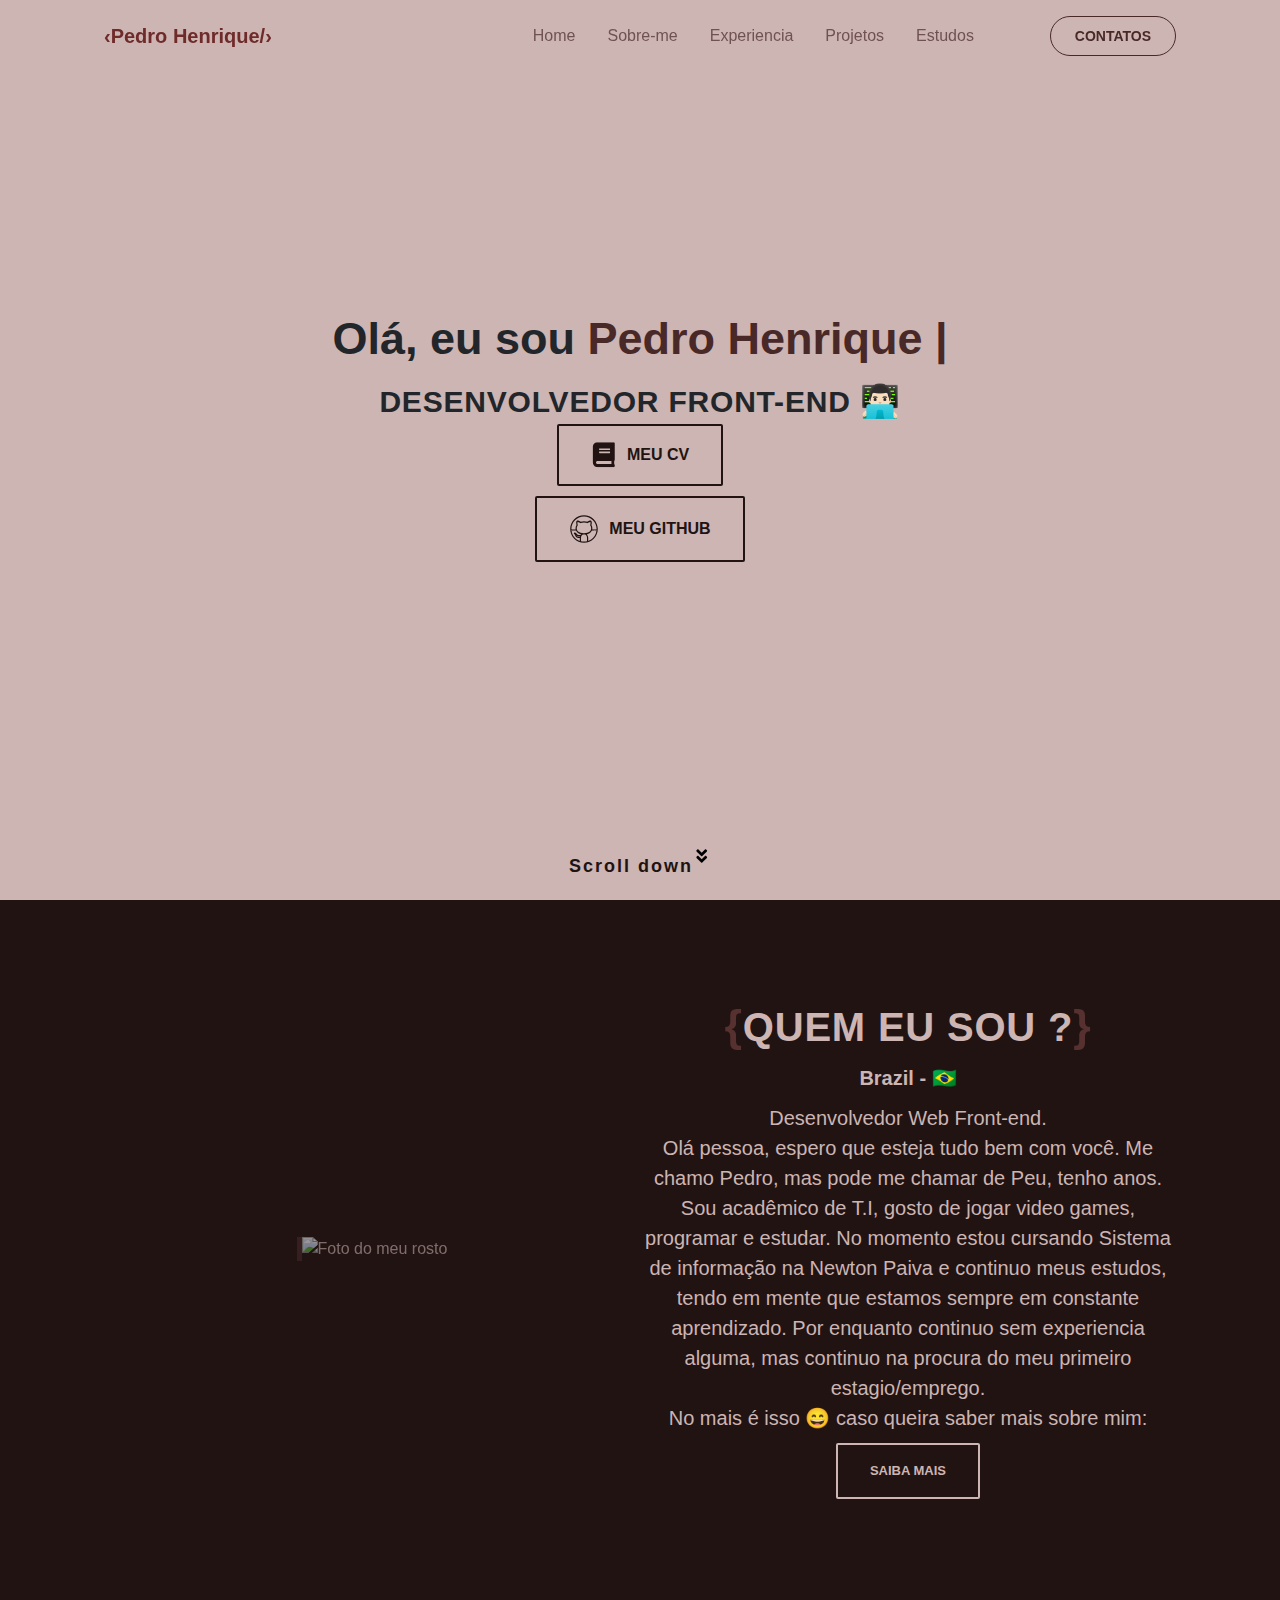
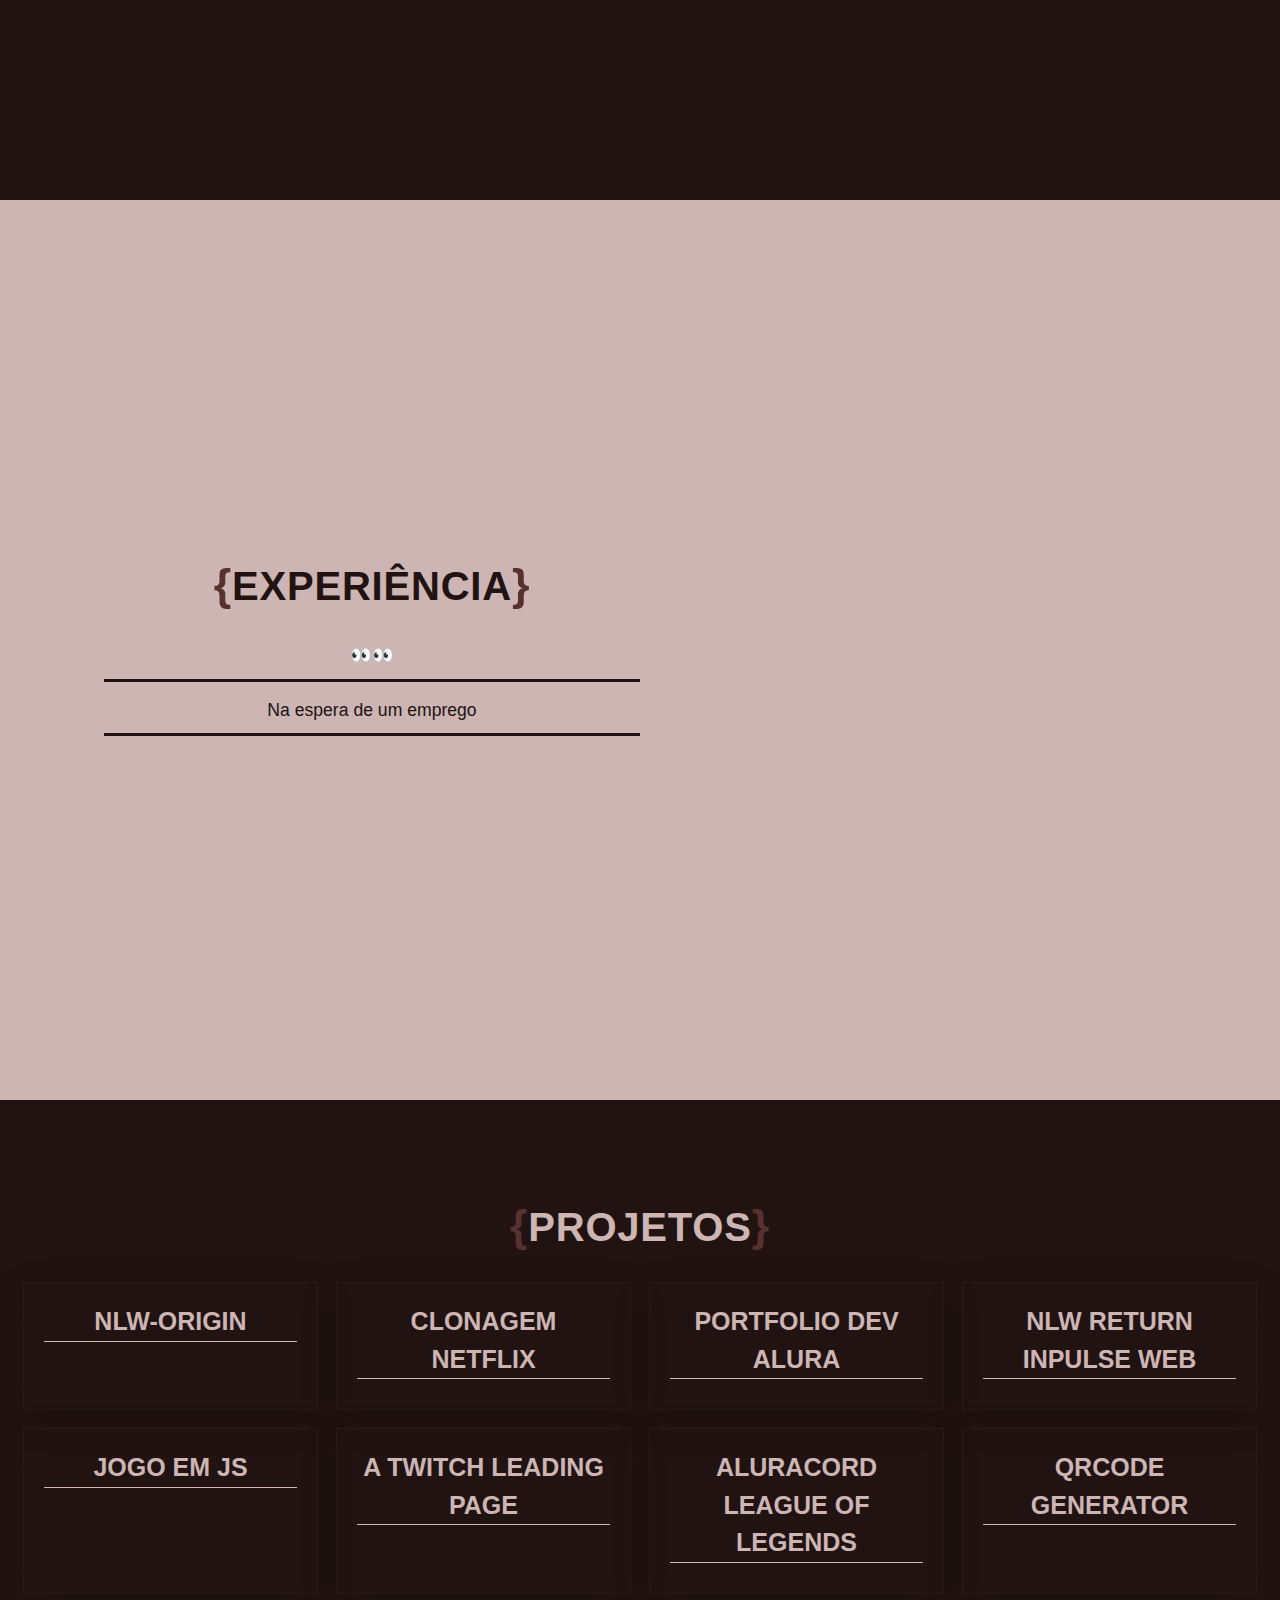
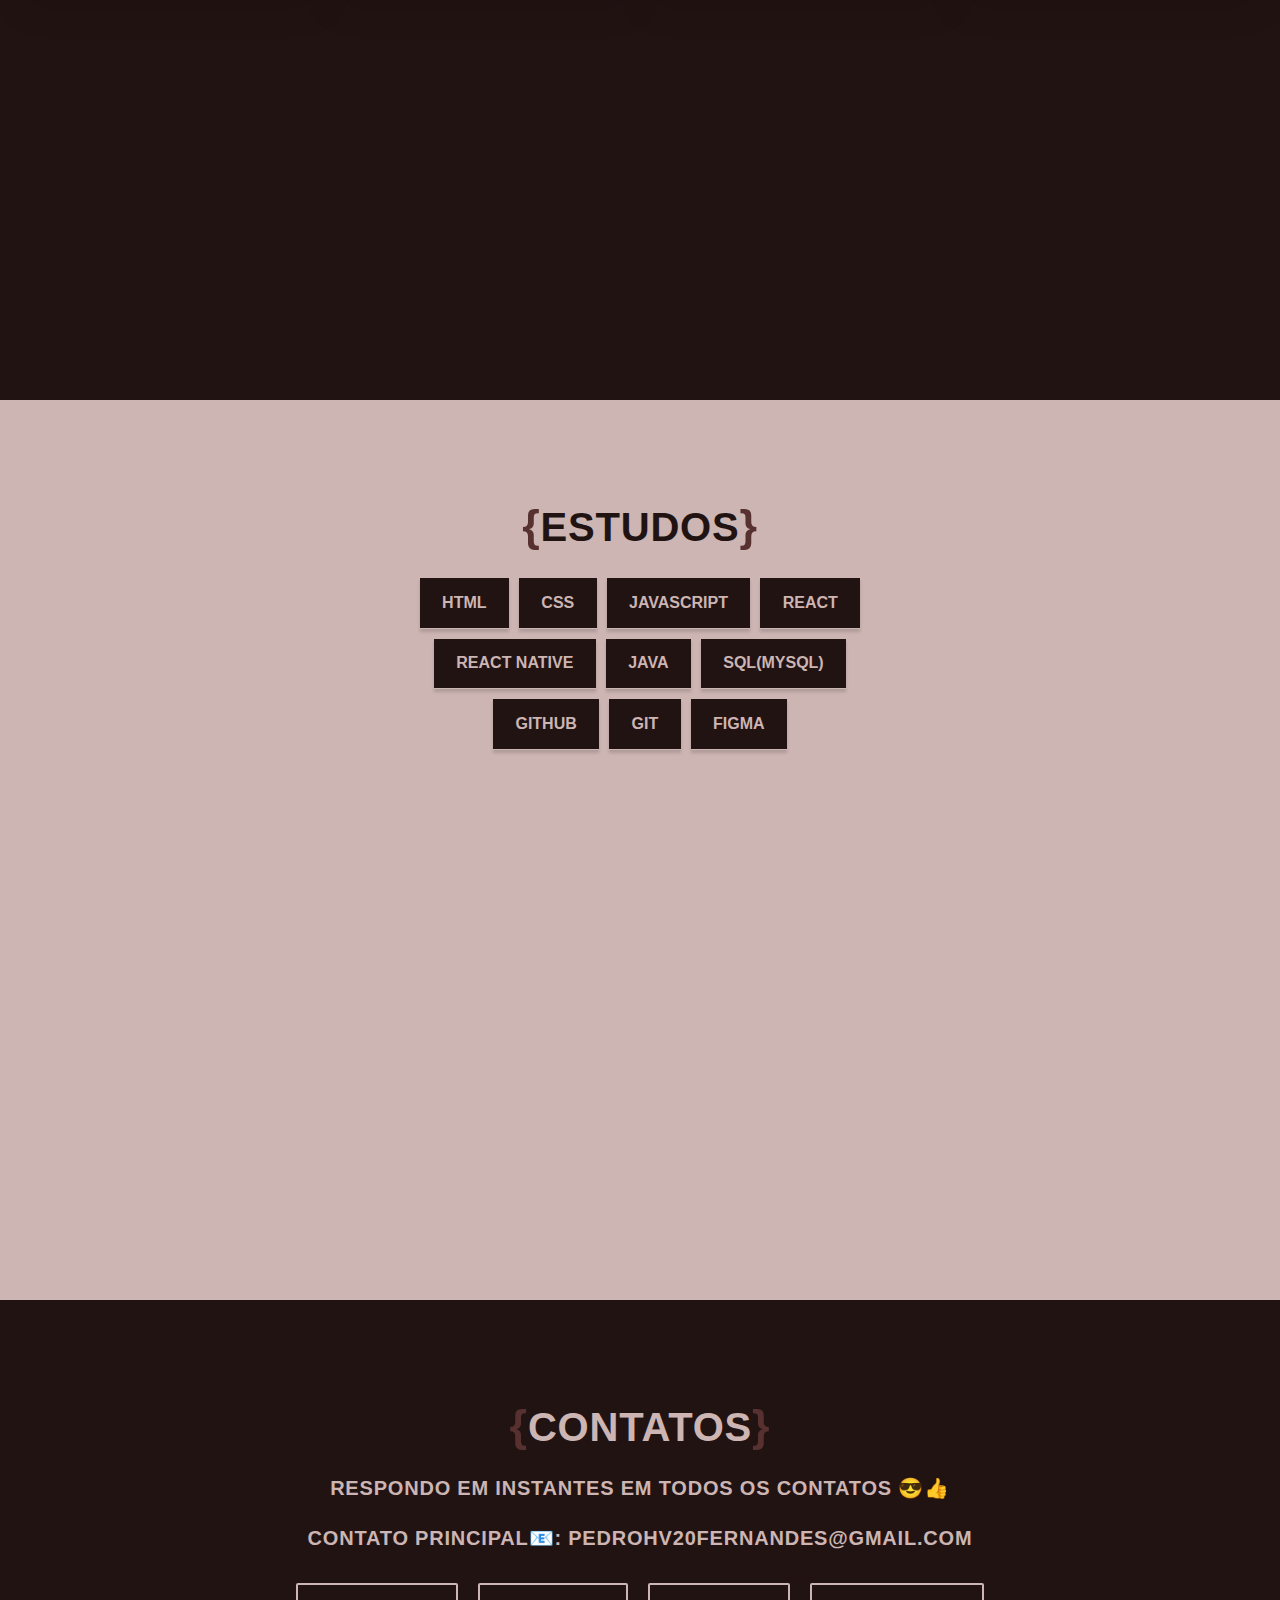
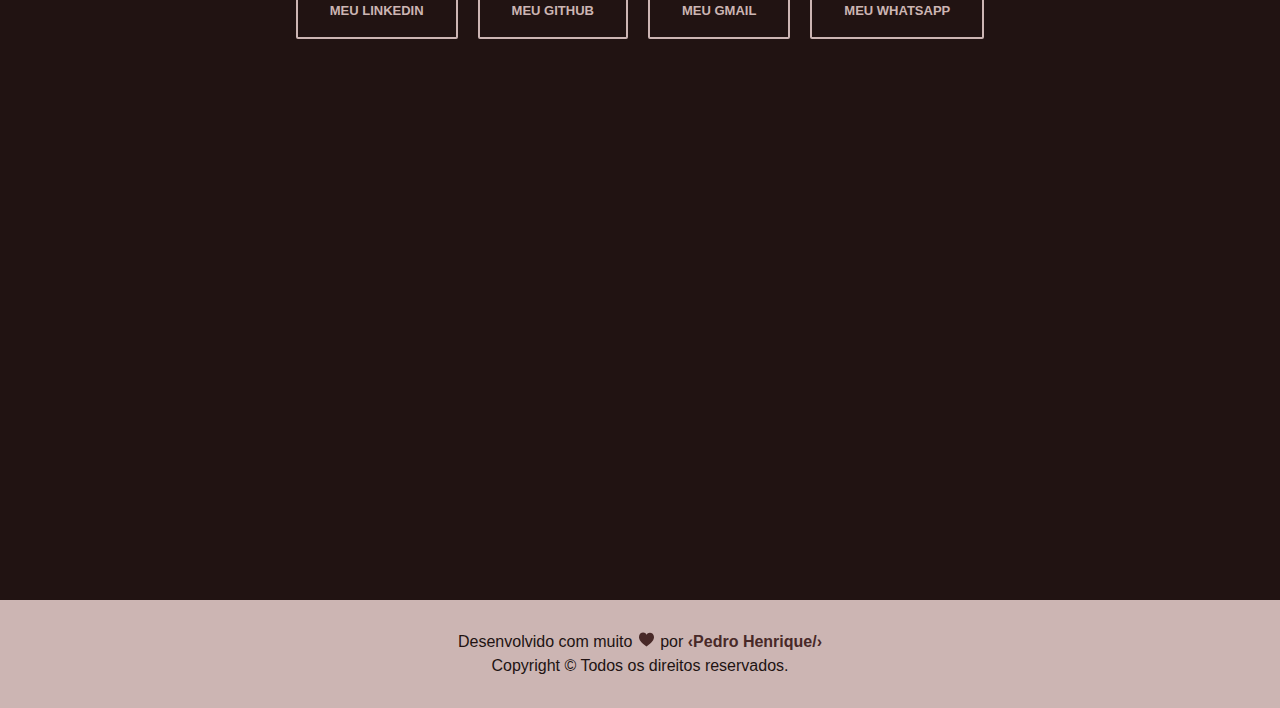
==== commit d426a772: "Totalmente responsivo" ====
--- a/index.html
+++ b/index.html
@@ -109,66 +109,60 @@
     <!-- Home -->
     <section id="home" class="bg-light">
       <div class="wrapper">
-        <div class="col-a">
-          <header>
-            <h1>
-              Olá, eu sou <span id="spanTitle" class="text-primary">                Pedro Henrique</span>
-            </h1>
-            <h4>Desenvolvedor front-end <span class="emoji">👨🏻‍💻</span> </h4>
-          </header>
-          <div class="content">
-            <a
-              href="https://drive.google.com/file/d/1oSKo99CBj6xD9wS4hrCvxPUv67OEK1Ud/view?usp=sharing"
-              target="_blank"
-              class="btn btn-cv first-btn"
+        <header>
+          <h1>
+            Olá, eu sou <span id="spanTitle" class="text-primary">                Pedro Henrique</span>
+          </h1>
+          <h4>Desenvolvedor front-end <span class="emoji">👨🏻‍💻</span> </h4>
+        </header>
+        <div class="content">
+          <a
+            href="https://drive.google.com/file/d/1oSKo99CBj6xD9wS4hrCvxPUv67OEK1Ud/view?usp=sharing"
+            target="_blank"
+            class="btn btn-cv first-btn"
+          >
+            <svg
+              width="26"
+              height="26"
+              viewBox="0 0 26 26"
+              fill="none"
+              xmlns="http://www.w3.org/2000/svg"
             >
-              <svg
-                width="26"
-                height="26"
-                viewBox="0 0 26 26"
-                fill="none"
-                xmlns="http://www.w3.org/2000/svg"
-              >
-                <g clip-path="url(#clip0_2049_11)">
-                  <path
-                    d="M23.749 17.7713V1.36505C23.749 0.715637 23.2266 0.193176 22.5771 0.193176H6.56152C3.97363 0.193176 1.87402 2.29279 1.87402 4.88068V20.5057C1.87402 23.0936 3.97363 25.1932 6.56152 25.1932H22.5771C23.2266 25.1932 23.749 24.6707 23.749 24.0213V23.2401C23.749 22.8738 23.5781 22.5418 23.3145 22.327C23.1094 21.575 23.1094 19.4315 23.3145 18.6795C23.5781 18.4695 23.749 18.1375 23.749 17.7713ZM8.12402 6.73615C8.12402 6.57501 8.25586 6.44318 8.41699 6.44318H18.7686C18.9297 6.44318 19.0615 6.57501 19.0615 6.73615V7.71271C19.0615 7.87384 18.9297 8.00568 18.7686 8.00568H8.41699C8.25586 8.00568 8.12402 7.87384 8.12402 7.71271V6.73615ZM8.12402 9.86115C8.12402 9.70001 8.25586 9.56818 8.41699 9.56818H18.7686C18.9297 9.56818 19.0615 9.70001 19.0615 9.86115V10.8377C19.0615 10.9988 18.9297 11.1307 18.7686 11.1307H8.41699C8.25586 11.1307 8.12402 10.9988 8.12402 10.8377V9.86115ZM20.4971 22.0682H6.56152C5.69727 22.0682 4.99902 21.3699 4.99902 20.5057C4.99902 19.6463 5.70215 18.9432 6.56152 18.9432H20.4971C20.4043 19.7781 20.4043 21.2332 20.4971 22.0682Z"
+              <g clip-path="url(#clip0_2049_11)">
+                <path
+                  d="M23.749 17.7713V1.36505C23.749 0.715637 23.2266 0.193176 22.5771 0.193176H6.56152C3.97363 0.193176 1.87402 2.29279 1.87402 4.88068V20.5057C1.87402 23.0936 3.97363 25.1932 6.56152 25.1932H22.5771C23.2266 25.1932 23.749 24.6707 23.749 24.0213V23.2401C23.749 22.8738 23.5781 22.5418 23.3145 22.327C23.1094 21.575 23.1094 19.4315 23.3145 18.6795C23.5781 18.4695 23.749 18.1375 23.749 17.7713ZM8.12402 6.73615C8.12402 6.57501 8.25586 6.44318 8.41699 6.44318H18.7686C18.9297 6.44318 19.0615 6.57501 19.0615 6.73615V7.71271C19.0615 7.87384 18.9297 8.00568 18.7686 8.00568H8.41699C8.25586 8.00568 8.12402 7.87384 8.12402 7.71271V6.73615ZM8.12402 9.86115C8.12402 9.70001 8.25586 9.56818 8.41699 9.56818H18.7686C18.9297 9.56818 19.0615 9.70001 19.0615 9.86115V10.8377C19.0615 10.9988 18.9297 11.1307 18.7686 11.1307H8.41699C8.25586 11.1307 8.12402 10.9988 8.12402 10.8377V9.86115ZM20.4971 22.0682H6.56152C5.69727 22.0682 4.99902 21.3699 4.99902 20.5057C4.99902 19.6463 5.70215 18.9432 6.56152 18.9432H20.4971C20.4043 19.7781 20.4043 21.2332 20.4971 22.0682Z"
+                />
+              </g>
+              <defs>
+                <clipPath id="clip0_2049_11">
+                  <rect
+                    width="25"
+                    height="25"
+                    fill="white"
+                    transform="translate(0.311523 0.193176)"
                   />
-                </g>
-                <defs>
-                  <clipPath id="clip0_2049_11">
-                    <rect
-                      width="25"
-                      height="25"
-                      fill="white"
-                      transform="translate(0.311523 0.193176)"
-                    />
-                  </clipPath>
-                </defs>
-              </svg>
-              Meu CV
-            </a>
-            <a
-              href="https://github.com/PedrohvFernandes"
-              target="_blank"
-              class="btn btn-github"
+                </clipPath>
+              </defs>
+            </svg>
+            Meu CV
+          </a>
+          <a
+            href="https://github.com/PedrohvFernandes"
+            target="_blank"
+            class="btn btn-github"
+          >
+            <svg
+              xmlns="http://www.w3.org/2000/svg"
+              viewBox="0 0 50 50"
+              width="500px"
+              height="500px"
             >
-              <svg
-                xmlns="http://www.w3.org/2000/svg"
-                viewBox="0 0 50 50"
-                width="500px"
-                height="500px"
-              >
-                <path
-                  d="M 25 2 C 12.311335 2 2 12.311335 2 25 C 2 37.688665 12.311335 48 25 48 C 37.688665 48 48 37.688665 48 25 C 48 12.311335 37.688665 2 25 2 z M 25 4 C 36.607335 4 46 13.392665 46 25 C 46 25.071371 45.994849 25.141688 45.994141 25.212891 C 45.354527 25.153853 44.615508 25.097776 43.675781 25.064453 C 42.347063 25.017336 40.672259 25.030987 38.773438 25.125 C 38.843852 24.634651 38.893205 24.137377 38.894531 23.626953 C 38.991361 21.754332 38.362521 20.002464 37.339844 18.455078 C 37.586913 17.601352 37.876747 16.515218 37.949219 15.283203 C 38.031819 13.878925 37.910599 12.321765 36.783203 11.269531 L 36.494141 11 L 36.099609 11 C 33.416539 11 31.580023 12.12321 30.457031 13.013672 C 28.835529 12.386022 27.01222 12 25 12 C 22.976367 12 21.135525 12.391416 19.447266 13.017578 C 18.324911 12.126691 16.486785 11 13.800781 11 L 13.408203 11 L 13.119141 11.267578 C 12.020956 12.287321 11.919778 13.801759 11.988281 15.199219 C 12.048691 16.431506 12.321732 17.552142 12.564453 18.447266 C 11.524489 20.02486 10.900391 21.822018 10.900391 23.599609 C 10.900391 24.111237 10.947969 24.610071 11.017578 25.101562 C 9.2118173 25.017808 7.6020996 25.001668 6.3242188 25.046875 C 5.3845143 25.080118 4.6454422 25.135713 4.0058594 25.195312 C 4.0052628 25.129972 4 25.065482 4 25 C 4 13.392665 13.392665 4 25 4 z M 14.396484 13.130859 C 16.414067 13.322043 17.931995 14.222972 18.634766 14.847656 L 19.103516 15.261719 L 19.681641 15.025391 C 21.263092 14.374205 23.026984 14 25 14 C 26.973016 14 28.737393 14.376076 30.199219 15.015625 L 30.785156 15.273438 L 31.263672 14.847656 C 31.966683 14.222758 33.487184 13.321554 35.505859 13.130859 C 35.774256 13.575841 36.007486 14.208668 35.951172 15.166016 C 35.883772 16.311737 35.577304 17.559658 35.345703 18.300781 L 35.195312 18.783203 L 35.494141 19.191406 C 36.483616 20.540691 36.988121 22.000937 36.902344 23.544922 L 36.900391 23.572266 L 36.900391 23.599609 C 36.900391 26.095064 36.00178 28.092339 34.087891 29.572266 C 32.174048 31.052199 29.152663 32 24.900391 32 C 20.648118 32 17.624827 31.052192 15.710938 29.572266 C 13.797047 28.092339 12.900391 26.095064 12.900391 23.599609 C 12.900391 22.134903 13.429308 20.523599 14.40625 19.191406 L 14.699219 18.792969 L 14.558594 18.318359 C 14.326866 17.530484 14.042825 16.254103 13.986328 15.101562 C 13.939338 14.14294 14.166221 13.537027 14.396484 13.130859 z M 8.8847656 26.021484 C 9.5914575 26.03051 10.40146 26.068656 11.212891 26.109375 C 11.290419 26.421172 11.378822 26.727898 11.486328 27.027344 C 8.178972 27.097092 5.7047309 27.429674 4.1796875 27.714844 C 4.1152068 27.214494 4.0638483 26.710021 4.0351562 26.199219 C 5.1622058 26.092262 6.7509972 25.994233 8.8847656 26.021484 z M 41.115234 26.037109 C 43.247527 26.010033 44.835728 26.108156 45.962891 26.214844 C 45.934234 26.718328 45.883749 27.215664 45.820312 27.708984 C 44.24077 27.41921 41.699674 27.086688 38.306641 27.033203 C 38.411945 26.739677 38.499627 26.438219 38.576172 26.132812 C 39.471291 26.084833 40.344564 26.046896 41.115234 26.037109 z M 11.912109 28.019531 C 12.508849 29.215327 13.361516 30.283019 14.488281 31.154297 C 16.028825 32.345531 18.031623 33.177838 20.476562 33.623047 C 20.156699 33.951698 19.86578 34.312595 19.607422 34.693359 L 19.546875 34.640625 C 19.552375 34.634325 19.04975 34.885878 18.298828 34.953125 C 17.547906 35.020374 16.621615 35 15.800781 35 C 14.575781 35 14.03621 34.42121 13.173828 33.367188 C 12.696283 32.72356 12.114101 32.202331 11.548828 31.806641 C 10.970021 31.401475 10.476259 31.115509 9.8652344 31.013672 L 9.7832031 31 L 9.6992188 31 C 9.2325521 31 8.7809835 31.03379 8.359375 31.515625 C 8.1485707 31.756544 8.003277 32.202561 8.0976562 32.580078 C 8.1920352 32.957595 8.4308563 33.189581 8.6445312 33.332031 C 10.011254 34.24318 10.252795 36.046511 11.109375 37.650391 C 11.909298 39.244315 13.635662 40 15.400391 40 L 18 40 L 18 44.802734 C 10.967811 42.320535 5.6646795 36.204613 4.3320312 28.703125 C 5.8629338 28.414776 8.4265387 28.068108 11.912109 28.019531 z M 37.882812 28.027344 C 41.445538 28.05784 44.08105 28.404061 45.669922 28.697266 C 44.339047 36.201504 39.034072 42.31987 32 44.802734 L 32 39.599609 C 32 38.015041 31.479642 36.267712 30.574219 34.810547 C 30.299322 34.368135 29.975945 33.949736 29.615234 33.574219 C 31.930453 33.11684 33.832364 32.298821 35.3125 31.154297 C 36.436824 30.284907 37.287588 29.220424 37.882812 28.027344 z M 23.699219 34.099609 L 26.5 34.099609 C 27.312821 34.099609 28.180423 34.7474 28.875 35.865234 C 29.569577 36.983069 30 38.484177 30 39.599609 L 30 45.398438 C 28.397408 45.789234 26.72379 46 25 46 C 23.27621 46 21.602592 45.789234 20 45.398438 L 20 39.599609 C 20 38.508869 20.467828 37.011307 21.208984 35.888672 C 21.950141 34.766037 22.886398 34.099609 23.699219 34.099609 z M 12.308594 35.28125 C 13.174368 36.179258 14.222525 37 15.800781 37 C 16.579948 37 17.552484 37.028073 18.476562 36.945312 C 18.479848 36.945018 18.483042 36.943654 18.486328 36.943359 C 18.36458 37.293361 18.273744 37.645529 18.197266 38 L 15.400391 38 C 14.167057 38 13.29577 37.55443 12.894531 36.751953 L 12.886719 36.738281 L 12.880859 36.726562 C 12.716457 36.421191 12.500645 35.81059 12.308594 35.28125 z"
-                />
-              </svg>
-              Meu Github
-            </a>
-          </div>
-        </div>
-
-        <div class="col-b">
-          <img src="" alt="" />
+              <path
+                d="M 25 2 C 12.311335 2 2 12.311335 2 25 C 2 37.688665 12.311335 48 25 48 C 37.688665 48 48 37.688665 48 25 C 48 12.311335 37.688665 2 25 2 z M 25 4 C 36.607335 4 46 13.392665 46 25 C 46 25.071371 45.994849 25.141688 45.994141 25.212891 C 45.354527 25.153853 44.615508 25.097776 43.675781 25.064453 C 42.347063 25.017336 40.672259 25.030987 38.773438 25.125 C 38.843852 24.634651 38.893205 24.137377 38.894531 23.626953 C 38.991361 21.754332 38.362521 20.002464 37.339844 18.455078 C 37.586913 17.601352 37.876747 16.515218 37.949219 15.283203 C 38.031819 13.878925 37.910599 12.321765 36.783203 11.269531 L 36.494141 11 L 36.099609 11 C 33.416539 11 31.580023 12.12321 30.457031 13.013672 C 28.835529 12.386022 27.01222 12 25 12 C 22.976367 12 21.135525 12.391416 19.447266 13.017578 C 18.324911 12.126691 16.486785 11 13.800781 11 L 13.408203 11 L 13.119141 11.267578 C 12.020956 12.287321 11.919778 13.801759 11.988281 15.199219 C 12.048691 16.431506 12.321732 17.552142 12.564453 18.447266 C 11.524489 20.02486 10.900391 21.822018 10.900391 23.599609 C 10.900391 24.111237 10.947969 24.610071 11.017578 25.101562 C 9.2118173 25.017808 7.6020996 25.001668 6.3242188 25.046875 C 5.3845143 25.080118 4.6454422 25.135713 4.0058594 25.195312 C 4.0052628 25.129972 4 25.065482 4 25 C 4 13.392665 13.392665 4 25 4 z M 14.396484 13.130859 C 16.414067 13.322043 17.931995 14.222972 18.634766 14.847656 L 19.103516 15.261719 L 19.681641 15.025391 C 21.263092 14.374205 23.026984 14 25 14 C 26.973016 14 28.737393 14.376076 30.199219 15.015625 L 30.785156 15.273438 L 31.263672 14.847656 C 31.966683 14.222758 33.487184 13.321554 35.505859 13.130859 C 35.774256 13.575841 36.007486 14.208668 35.951172 15.166016 C 35.883772 16.311737 35.577304 17.559658 35.345703 18.300781 L 35.195312 18.783203 L 35.494141 19.191406 C 36.483616 20.540691 36.988121 22.000937 36.902344 23.544922 L 36.900391 23.572266 L 36.900391 23.599609 C 36.900391 26.095064 36.00178 28.092339 34.087891 29.572266 C 32.174048 31.052199 29.152663 32 24.900391 32 C 20.648118 32 17.624827 31.052192 15.710938 29.572266 C 13.797047 28.092339 12.900391 26.095064 12.900391 23.599609 C 12.900391 22.134903 13.429308 20.523599 14.40625 19.191406 L 14.699219 18.792969 L 14.558594 18.318359 C 14.326866 17.530484 14.042825 16.254103 13.986328 15.101562 C 13.939338 14.14294 14.166221 13.537027 14.396484 13.130859 z M 8.8847656 26.021484 C 9.5914575 26.03051 10.40146 26.068656 11.212891 26.109375 C 11.290419 26.421172 11.378822 26.727898 11.486328 27.027344 C 8.178972 27.097092 5.7047309 27.429674 4.1796875 27.714844 C 4.1152068 27.214494 4.0638483 26.710021 4.0351562 26.199219 C 5.1622058 26.092262 6.7509972 25.994233 8.8847656 26.021484 z M 41.115234 26.037109 C 43.247527 26.010033 44.835728 26.108156 45.962891 26.214844 C 45.934234 26.718328 45.883749 27.215664 45.820312 27.708984 C 44.24077 27.41921 41.699674 27.086688 38.306641 27.033203 C 38.411945 26.739677 38.499627 26.438219 38.576172 26.132812 C 39.471291 26.084833 40.344564 26.046896 41.115234 26.037109 z M 11.912109 28.019531 C 12.508849 29.215327 13.361516 30.283019 14.488281 31.154297 C 16.028825 32.345531 18.031623 33.177838 20.476562 33.623047 C 20.156699 33.951698 19.86578 34.312595 19.607422 34.693359 L 19.546875 34.640625 C 19.552375 34.634325 19.04975 34.885878 18.298828 34.953125 C 17.547906 35.020374 16.621615 35 15.800781 35 C 14.575781 35 14.03621 34.42121 13.173828 33.367188 C 12.696283 32.72356 12.114101 32.202331 11.548828 31.806641 C 10.970021 31.401475 10.476259 31.115509 9.8652344 31.013672 L 9.7832031 31 L 9.6992188 31 C 9.2325521 31 8.7809835 31.03379 8.359375 31.515625 C 8.1485707 31.756544 8.003277 32.202561 8.0976562 32.580078 C 8.1920352 32.957595 8.4308563 33.189581 8.6445312 33.332031 C 10.011254 34.24318 10.252795 36.046511 11.109375 37.650391 C 11.909298 39.244315 13.635662 40 15.400391 40 L 18 40 L 18 44.802734 C 10.967811 42.320535 5.6646795 36.204613 4.3320312 28.703125 C 5.8629338 28.414776 8.4265387 28.068108 11.912109 28.019531 z M 37.882812 28.027344 C 41.445538 28.05784 44.08105 28.404061 45.669922 28.697266 C 44.339047 36.201504 39.034072 42.31987 32 44.802734 L 32 39.599609 C 32 38.015041 31.479642 36.267712 30.574219 34.810547 C 30.299322 34.368135 29.975945 33.949736 29.615234 33.574219 C 31.930453 33.11684 33.832364 32.298821 35.3125 31.154297 C 36.436824 30.284907 37.287588 29.220424 37.882812 28.027344 z M 23.699219 34.099609 L 26.5 34.099609 C 27.312821 34.099609 28.180423 34.7474 28.875 35.865234 C 29.569577 36.983069 30 38.484177 30 39.599609 L 30 45.398438 C 28.397408 45.789234 26.72379 46 25 46 C 23.27621 46 21.602592 45.789234 20 45.398438 L 20 39.599609 C 20 38.508869 20.467828 37.011307 21.208984 35.888672 C 21.950141 34.766037 22.886398 34.099609 23.699219 34.099609 z M 12.308594 35.28125 C 13.174368 36.179258 14.222525 37 15.800781 37 C 16.579948 37 17.552484 37.028073 18.476562 36.945312 C 18.479848 36.945018 18.483042 36.943654 18.486328 36.943359 C 18.36458 37.293361 18.273744 37.645529 18.197266 38 L 15.400391 38 C 14.167057 38 13.29577 37.55443 12.894531 36.751953 L 12.886719 36.738281 L 12.880859 36.726562 C 12.716457 36.421191 12.500645 35.81059 12.308594 35.28125 z"
+              />
+            </svg>
+            Meu Github
+          </a>
         </div>
       </div>
       <div class="scroll">
@@ -183,10 +177,10 @@
     <!-- About me -->
     <section id="about" class="bg-dark">
       <div class="wrapper">
-        <div class="col-b div-minha-imagem">
+        <div class="col-a div-minha-imagem">
           <img src="https://github.com/pedrohvfernandes.png" alt="Foto do meu rosto">
         </div>
-        <div class="col-a">
+        <div class="col-b">
           <header>
             <h2>Quem eu sou ?</h2>
           </header>
@@ -208,14 +202,19 @@
     <!-- Experiencia -->
     <section id="experience" class="bg-light">
       <div class="wrapper">
-        <header>
-          <h2>Experiência</h2>
-        </header>
-        <div class="content">
+        <div class="col-a">
+          <header>
+            <h2>Experiência</h2>
+          </header>
+          <div class="content">
+          
           <ul data-tab ='menu-experiencia' class="menu-experiencia">
             <li>👀👀</li>
             <li>Na espera de um emprego</li>
           </ul>
+          </div>
+        </div>
+        <div class="col-b">          
           <div class="experiencia-descricao" data-tab="content-experiencias">
             <div data-anime="show-right">
               <h4>Em busca da minha primeira experiência "oficial" :D</h4>
@@ -685,10 +684,12 @@
         <a href="#home" class="text-primary">
           ‹Pedro Henrique/›
         </a>
-        <p>
-          Copyright © <span id="anoAtual"></span>
-          Todos os direitos reservados.
-        </p>
+        <div class="copyright">
+          <p>
+            Copyright © <span id="anoAtual"></span>
+            Todos os direitos reservados.
+          </p>
+        </div>
       </div>
     </footer>
 
--- a/assets/css/style.css
+++ b/assets/css/style.css
@@ -32,10 +32,6 @@
 nav#navigation .menu ul li a {
   color: white;
   opacity: 0.7;
-}
-
-nav#navigation .menu li a {
-  transition: opacity 0.4s;
 }
 
 nav#navigation .menu li a.active {
@@ -181,6 +177,7 @@
   flex-direction: column;
   justify-content: center;
   position: relative;
+  padding-top: calc(4.1rem + var(--nav-height));
 }
 
 #home h1 {
@@ -204,10 +201,6 @@
 
 #home .emoji {
   font-size: 3.2rem;
-}
-
-#home .col-b img {
-  display: none;
 }
 
 #home .scroll {
@@ -352,10 +345,6 @@
   width: 100%;
 }
 
-#projects .project.active-project{
-
-}
-
 #projects .project .details-projects {
   display: none;
 }
@@ -388,7 +377,7 @@
 
 /* ============ TECNOLOGIAS tanto para desktop e mobile =========== */
 
-#technologies .skill-list{
+#technologies .skill-list {
   display: flex;
   flex-wrap: wrap;
   justify-content: center;
@@ -404,7 +393,7 @@
 
   margin: 0.5rem;
   padding: 0.8em 1.4em;
-  
+
   font-weight: 600;
   text-transform: uppercase;
 
@@ -412,7 +401,7 @@
 }
 
 /* ============ Contatos =========== */
-#contact header h4{
+#contact header h4 {
   margin-top: 2rem;
   font-size: 2rem;
 }
@@ -485,6 +474,152 @@
 /* RESPONSIVE DESKTOP */
 
 @media (min-width: 1024px) {
+  /*=== NAVIGATION =================================*/
+  /* reset */
+  nav#navigation .wrapper * {
+    margin: 0;
+    padding: 0;
+    visibility: initial;
+    display: initial;
+    opacity: initial;
+    flex-direction: initial;
+    position: initial;
+    font-size: initial;
+    font-weight: initial;
+    transform: initial;
+    color: initial;
+    background-color: initial;
+    filter: initial;
+  }
+
+  nav#navigation .close-menu,
+  nav#navigation .open-menu {
+    display: none;
+  }
+
+  nav#navigation .menu {
+    display: flex;
+    align-items: center;
+    justify-content: space-between;
+    width: 60%;
+  }
+
+  nav#navigation .menu ul {
+    display: flex;
+    gap: 3.2rem;
+  }
+
+  nav#navigation .logo {
+    font-size: 2rem;
+    font-weight: 700;
+  }
+
+  nav#navigation .menu ul li a {
+    color: var(--primary-color);
+    opacity: 0.7;
+  }
+
+  nav#navigation .menu a.button {
+    display: flex;
+    justify-content: center;
+    align-items: center;
+    padding: 1rem 2.4rem;
+
+    border: 1px solid var(--primary-color);
+    border-radius: 4rem;
+
+    color: var(--primary-color);
+
+    font-weight: 700;
+    font-size: 1.4rem;
+    line-height: 1.8rem;
+    text-transform: uppercase;
+  }
+
+  nav#navigation .menu a.button:hover {
+    background-color: var(--primary-color);
+    border: none;
+    color: white;
+  }
+
+  nav#navigation.scroll .menu ul li a {
+    color: var(--brand-light-2);
+  }
+
+  nav#navigation.scroll .menu a.button {
+    border-color: white;
+    color: white;
+  }
+
+  nav#navigation .menu li a.active,
+  nav#navigation .menu li a:hover {
+    opacity: 1;
+    font-weight: 700;
+  }
+
+  nav#navigation .menu li a::after {
+    background-color: var(--primary-color);
+  }
+
+  nav#navigation.scroll .menu li a::after {
+    background-color: white;
+  }
+
+  nav#navigation .menu li a.active::after,
+  nav#navigation .menu li a:hover::after {
+    padding-inline: 0.8rem;
+    width: 100%;
+  }
+
+  nav#navigation.scroll .menu li a.active,
+  nav#navigation.scroll .menu li a:hover {
+    opacity: 1;
+  }
+
+  nav#navigation.scroll .menu a.button.active,
+  nav#navigation.scroll .menu a.button:hover {
+    background-color: var(--primary-color);
+    filter: brightness(1.2);
+    border: none;
+  }
+
+  /*=== HOME =================================*/
+  #home {
+    padding-top: var(--nav-height);
+  }
+
+  #home h1 {
+    font-size: 4.5rem;
+  }
+
+  #home h4 {
+    font-size: 3rem;
+  }
+
+  #home .btn {
+    font-size: 1.6rem;
+  }
+
+  #home .scroll p {
+    font-size: 1.8rem;
+  }
+
+  #about .wrapper,
+  #experience .wrapper {
+    display: grid;
+    grid-template-columns: 1fr 1fr;
+    grid-template-areas: 'A B';
+  }
+
+  #about .col-a,
+  #experience .col-a {
+    align-self: center;
+  }
+
+  #experience {
+    display: flex;
+    align-items: center;
+  }
 }
 @media (min-width: 480px) {
   /* Projetos */
--- a/assets/css/padrao.css
+++ b/assets/css/padrao.css
@@ -264,6 +264,10 @@
   color: var(--primary-color-two);
 }
 
+nav#navigation .menu li a {
+  transition: opacity 0.4s;
+}
+
 body.menu-expanded #navigation h3 .logo,
 #navigation.scroll h3 .logo {
   color: white;
@@ -283,3 +287,33 @@
   width: 3rem;
   height: 3rem;
 }
+
+/* Responsive */
+@media (min-width: 1024px) {
+  body {
+    overflow: auto;
+  }
+
+  #navigation .wrapper,
+  #home .wrapper,
+  #about .wrapper,
+  #experience .wrapper,
+  #contact .wrapper {
+    width: min(112rem, 100%);
+  }
+
+  .col-a {
+    grid-area: A;
+  }
+
+  .col-b {
+    grid-area: B;
+  }
+
+  section header h2 {
+    font-size: 4rem;
+    line-height: 5.2rem;
+  }
+
+  /* Menu */
+}
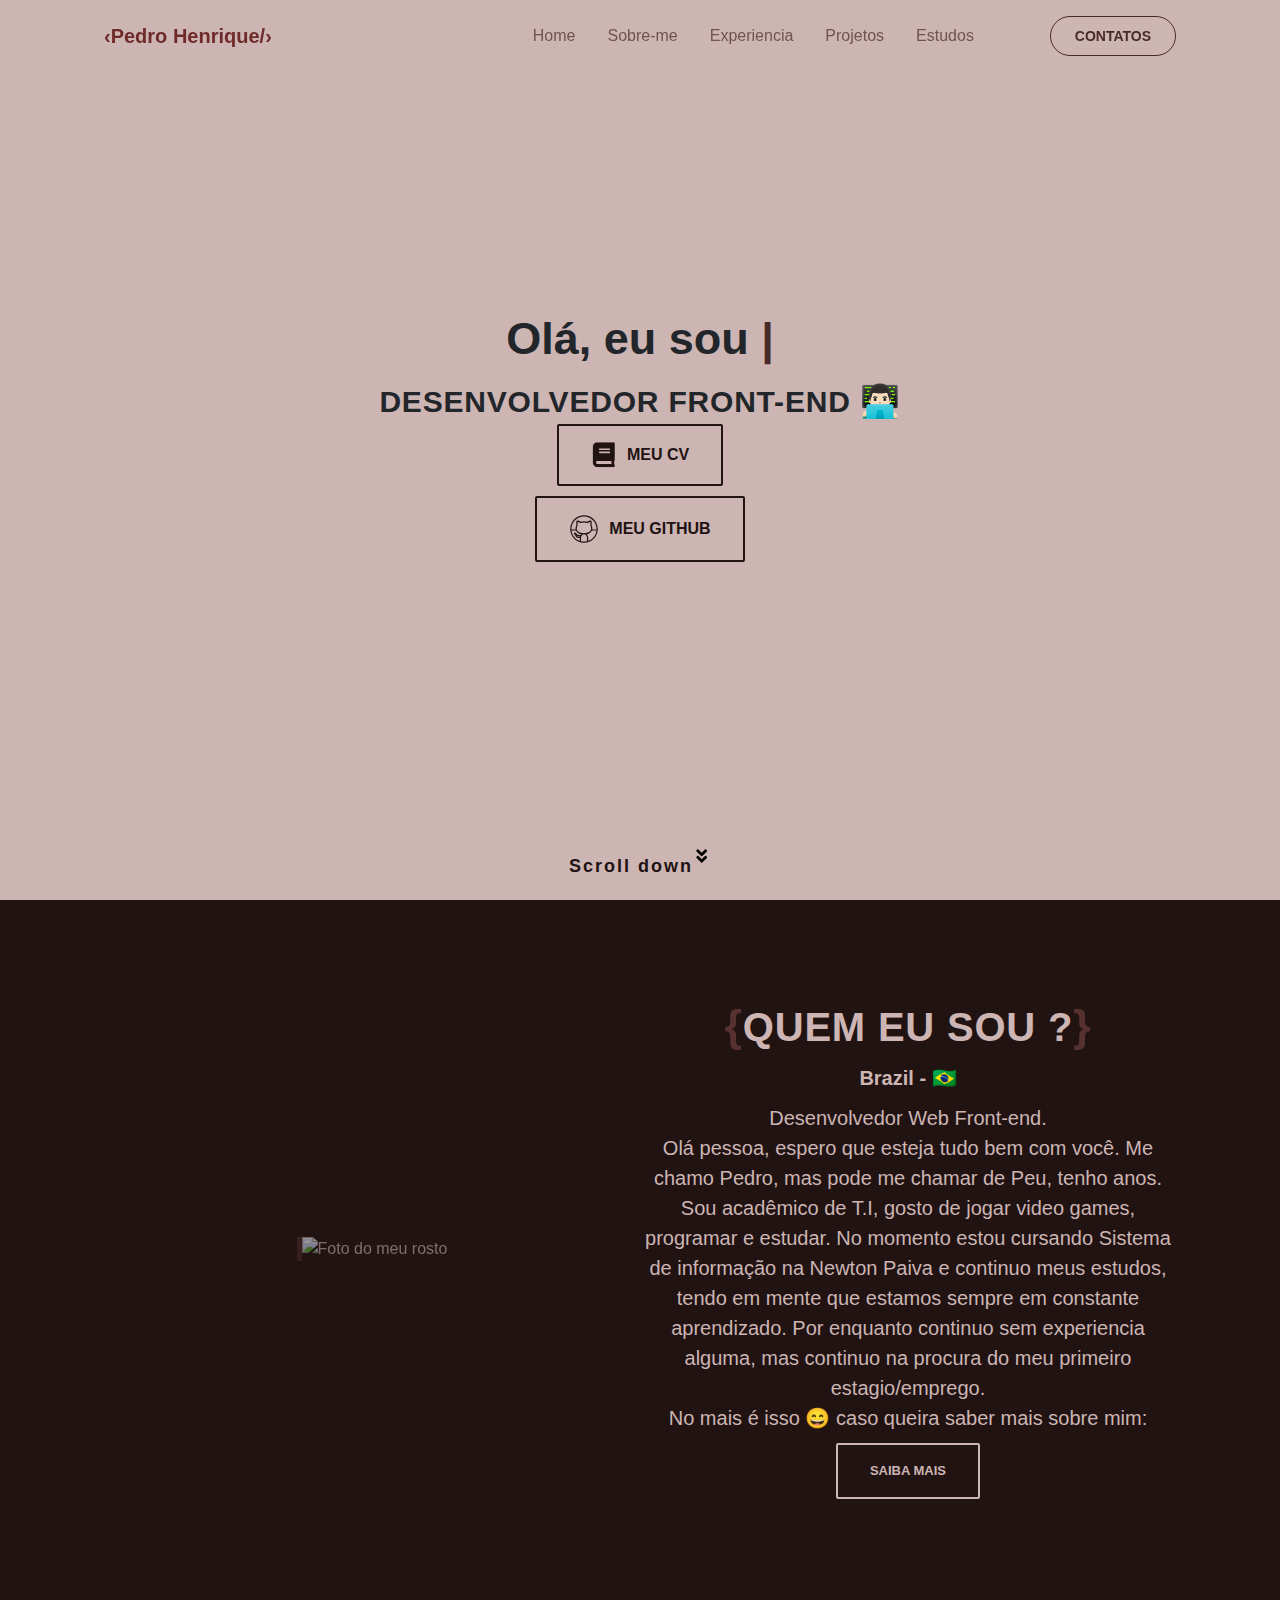
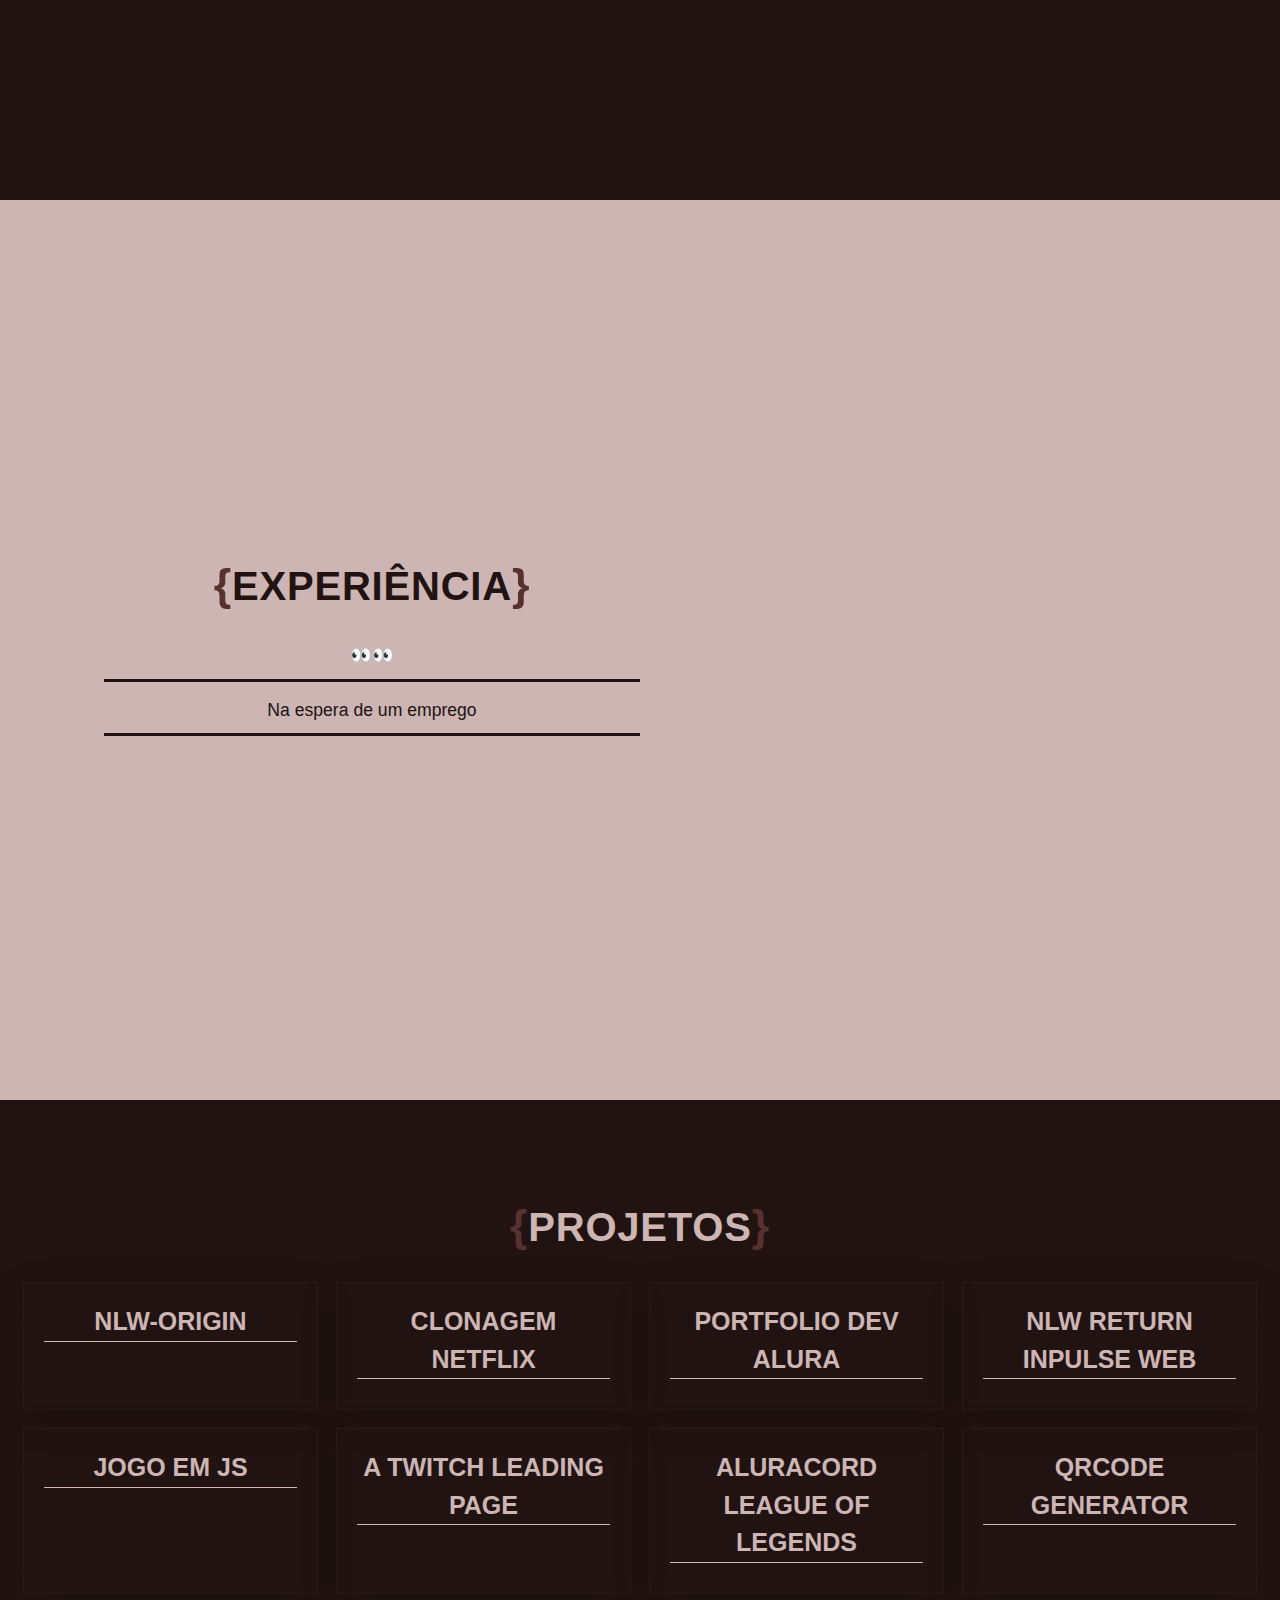
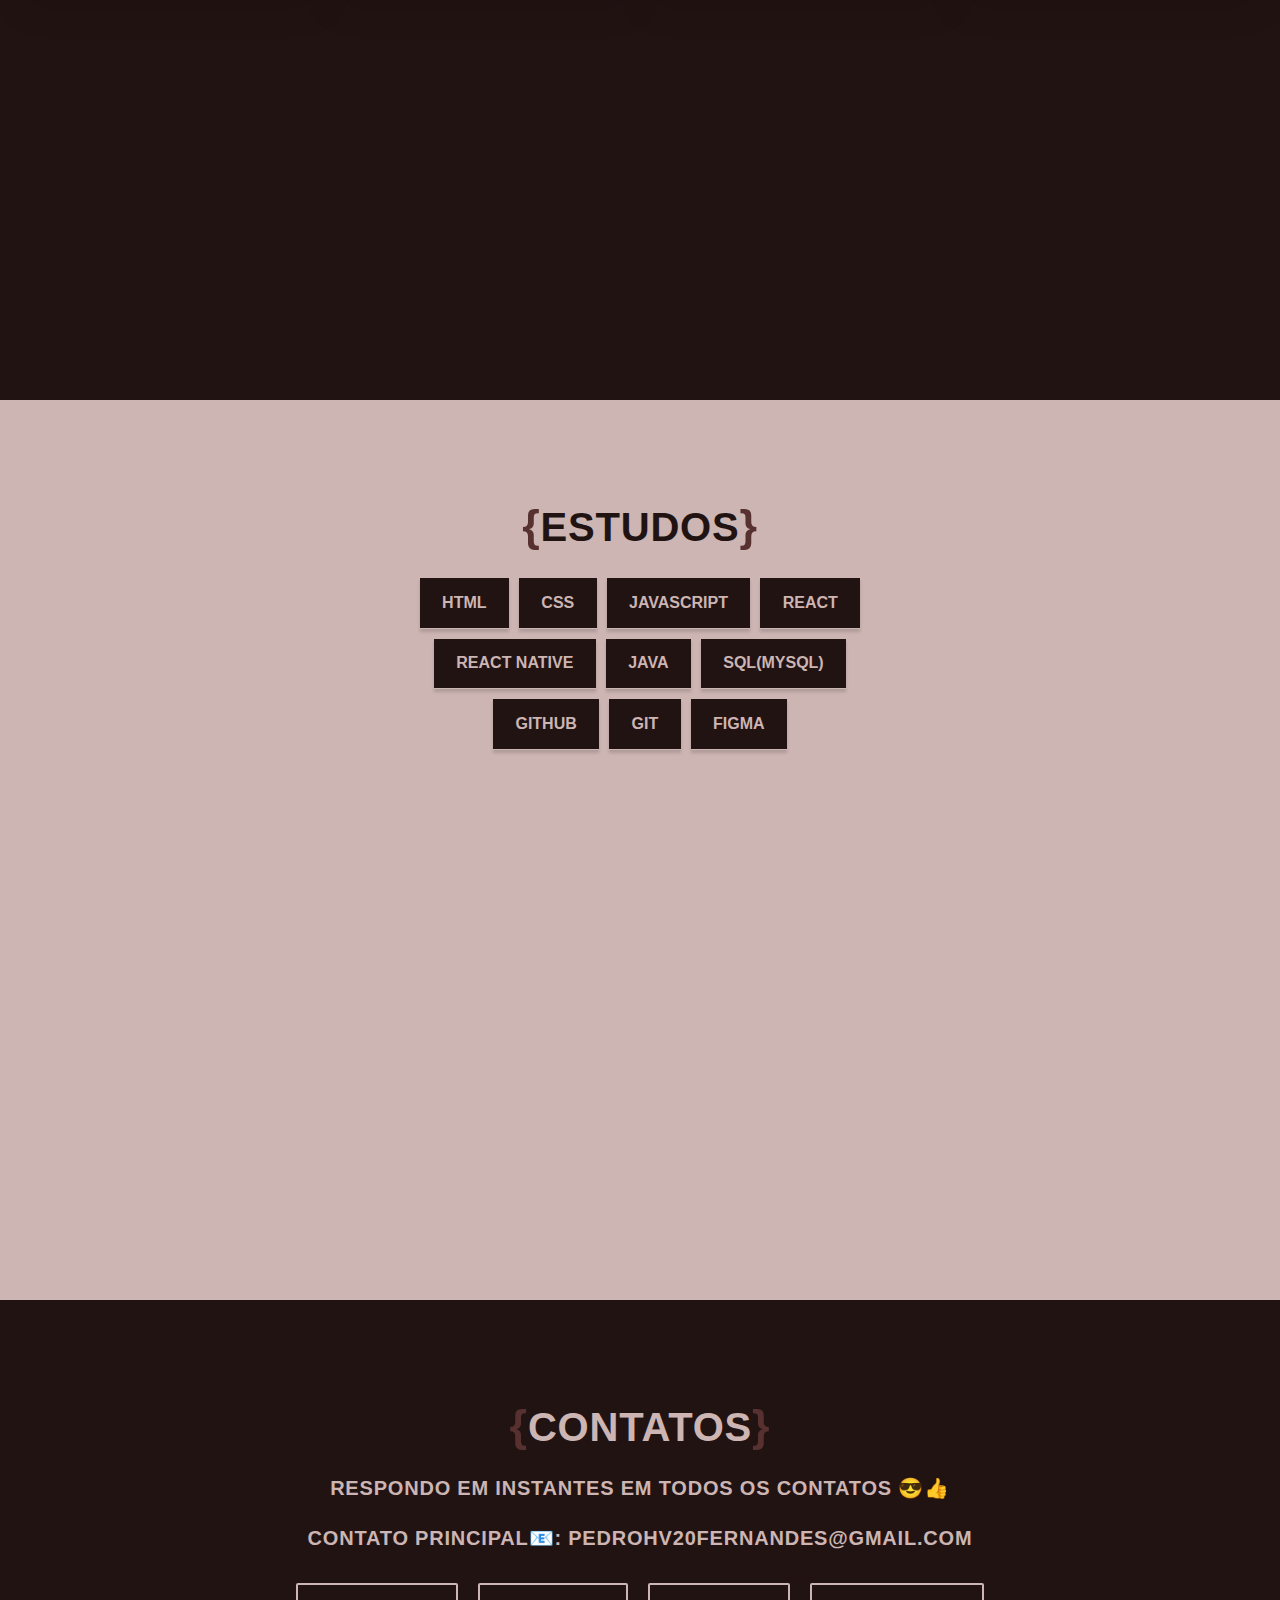
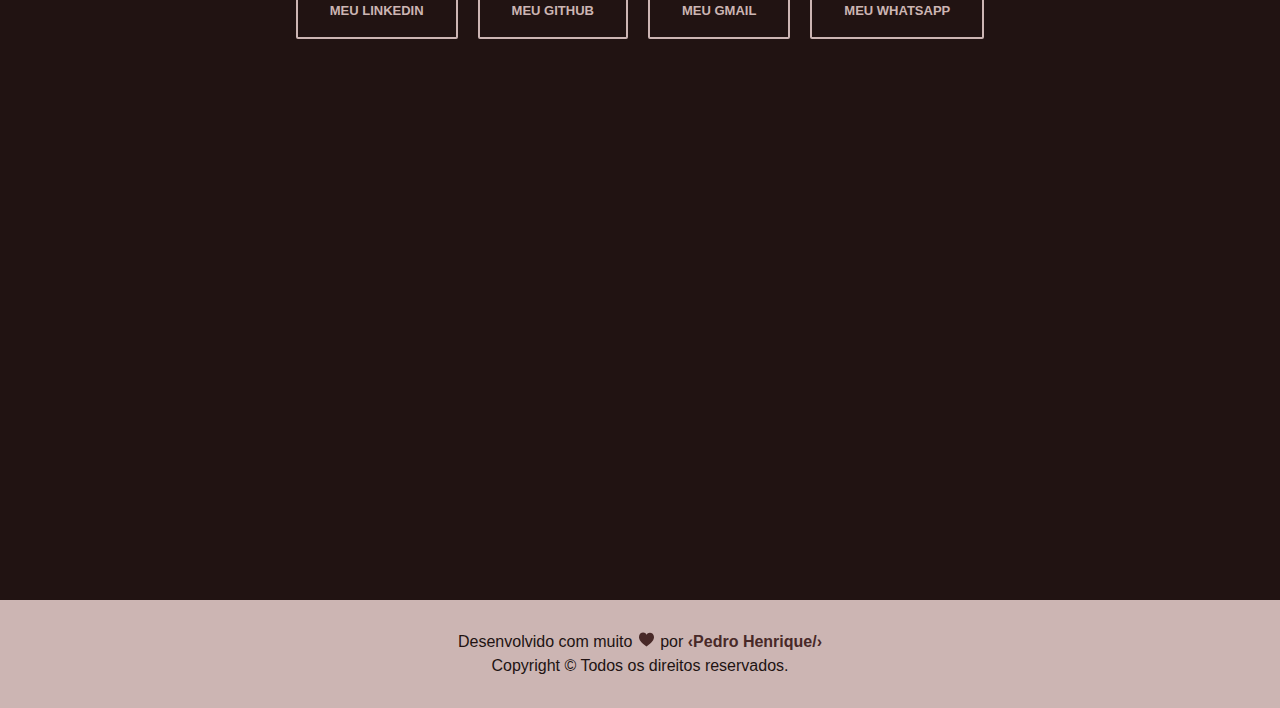
==== commit 2d60bfa3: "Maquina de escrever atualizada" ====
--- a/index.html
+++ b/index.html
@@ -111,7 +111,7 @@
       <div class="wrapper">
         <header>
           <h1>
-            Olá, eu sou <span id="spanTitle" class="text-primary">                Pedro Henrique</span>
+            Olá, eu sou <span id="spanTitle" class="text-primary"></span>
           </h1>
           <h4>Desenvolvedor front-end <span class="emoji">👨🏻‍💻</span> </h4>
         </header>
--- a/assets/css/style.css
+++ b/assets/css/style.css
@@ -625,6 +625,9 @@
   /* Projetos */
   #projects .content {
     display: grid;
+    /* 
+    As unidades em e ex dependem da fonte e podem ser diferentes para cada elemento no documento. em é, simplesmente, o tamanho da fonte. Em um elemento com a fonte de 2in, 1em será, portanto, 2in. Empressando tamanhos, como margins e paddings, com em significa que eles são relativos ao tamanho da fonte e se o usuário tem uma fonte grande (ex. uma tela grande) ou uma fonte pequena (ex. dispositivo handheld) , os tamanhos serão proporcionais. Declarações como 'text-indent: 1.5em' e 'margin: 1em' são extremamente comuns em CSS.
+    */
     grid-template-columns: repeat(auto-fit, minmax(18em, 1fr));
     gap: 2rem;
   }
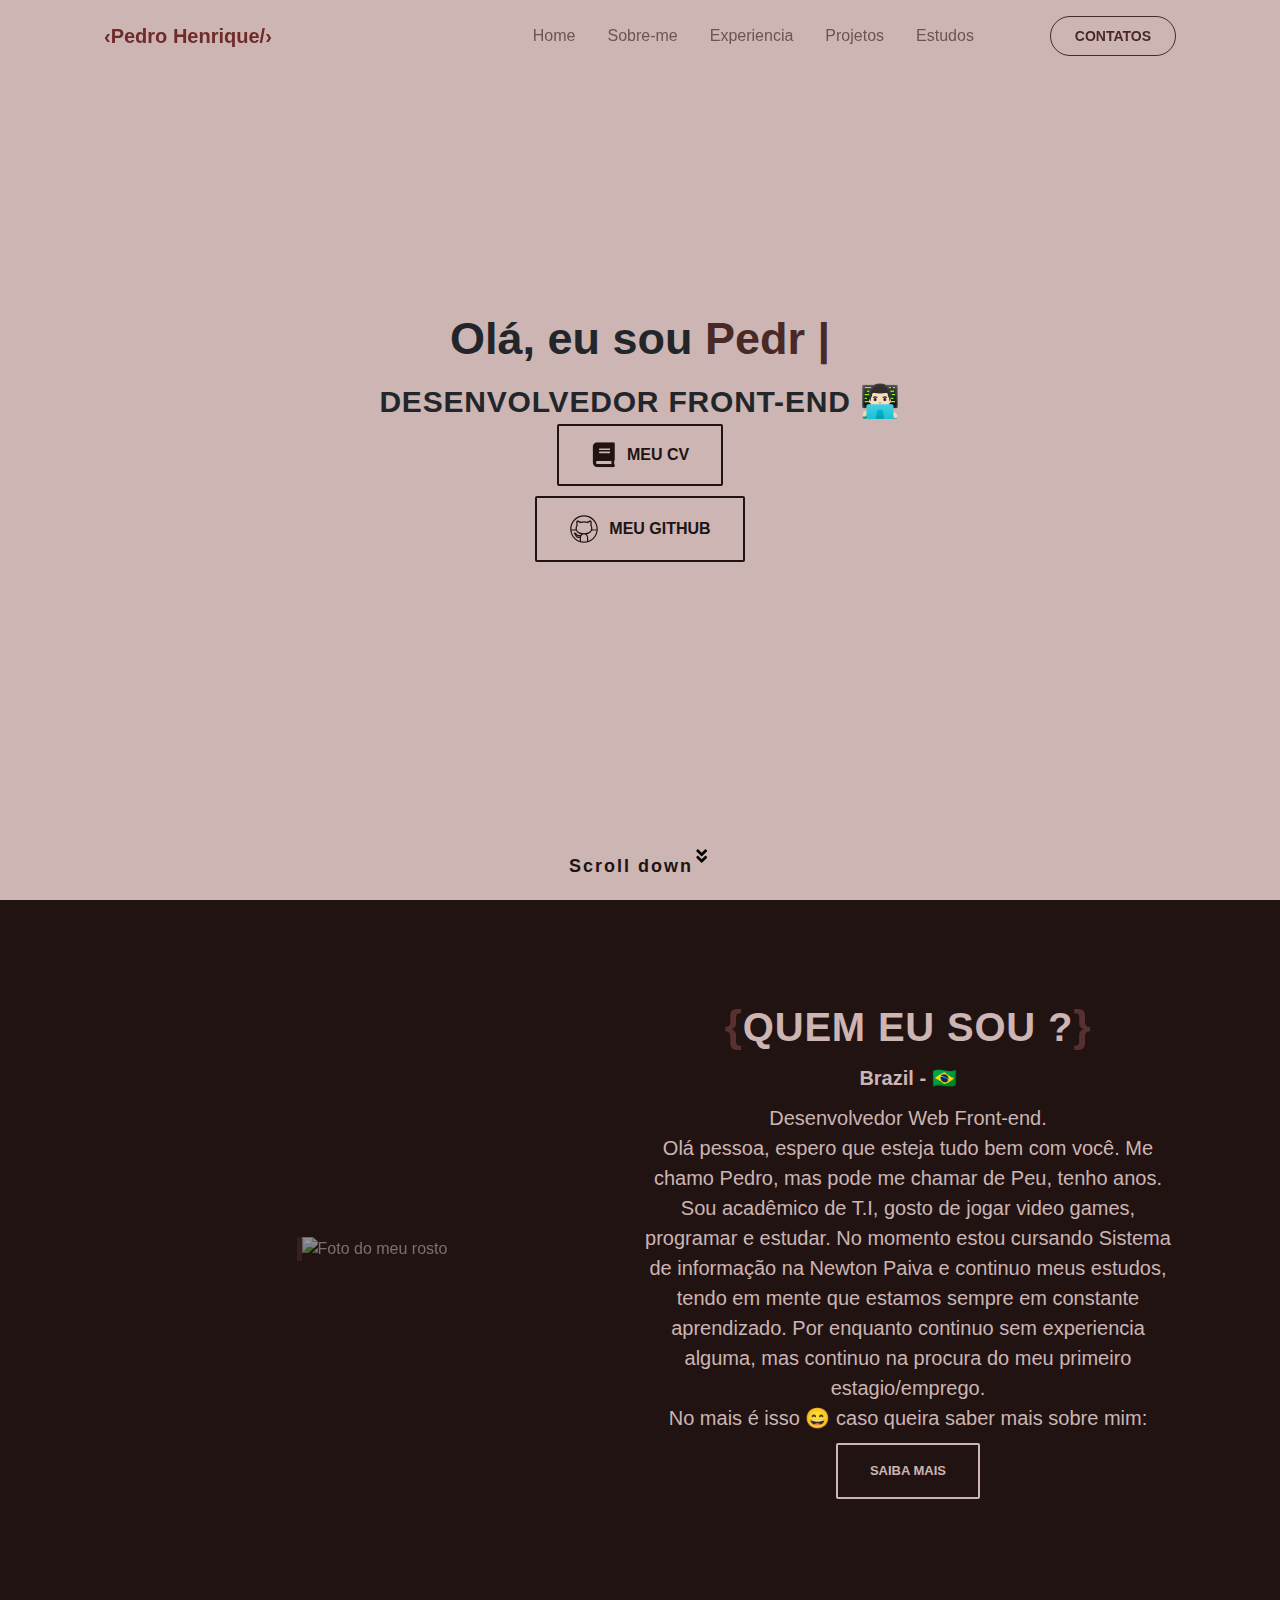
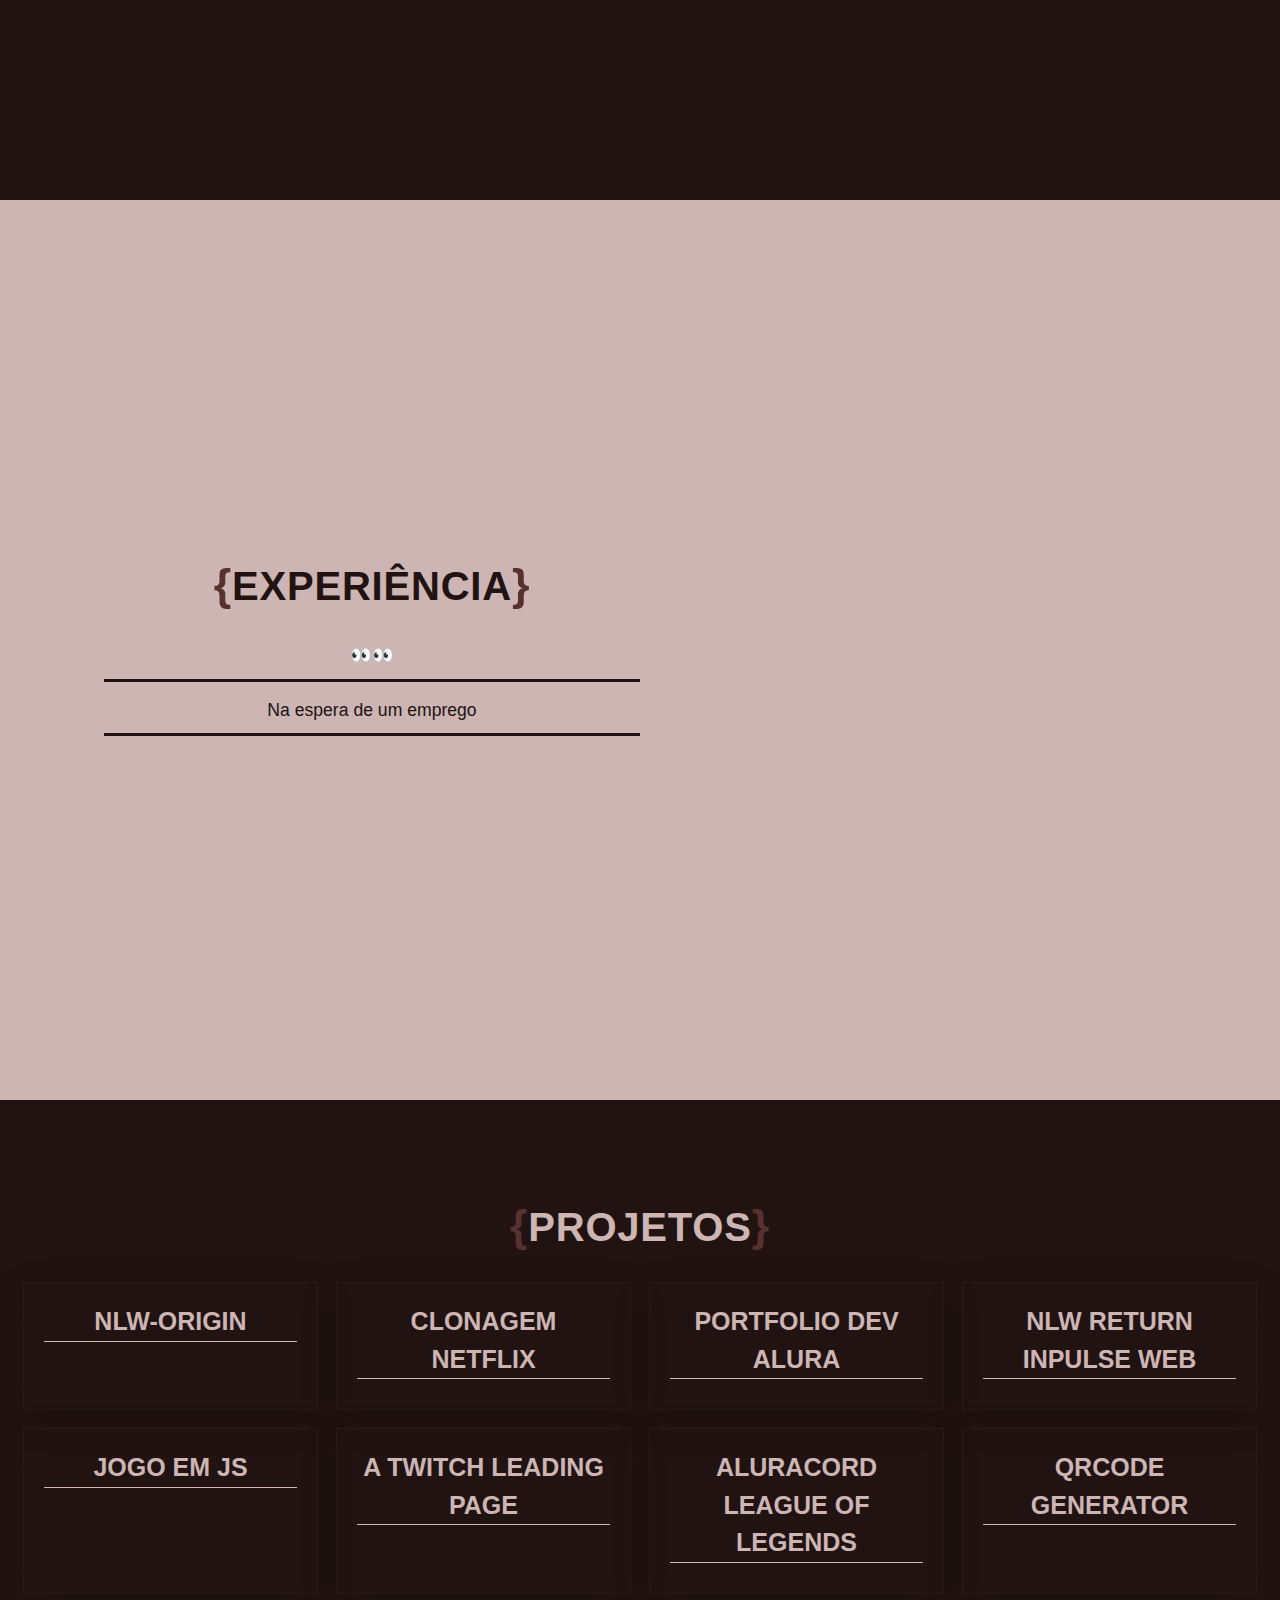
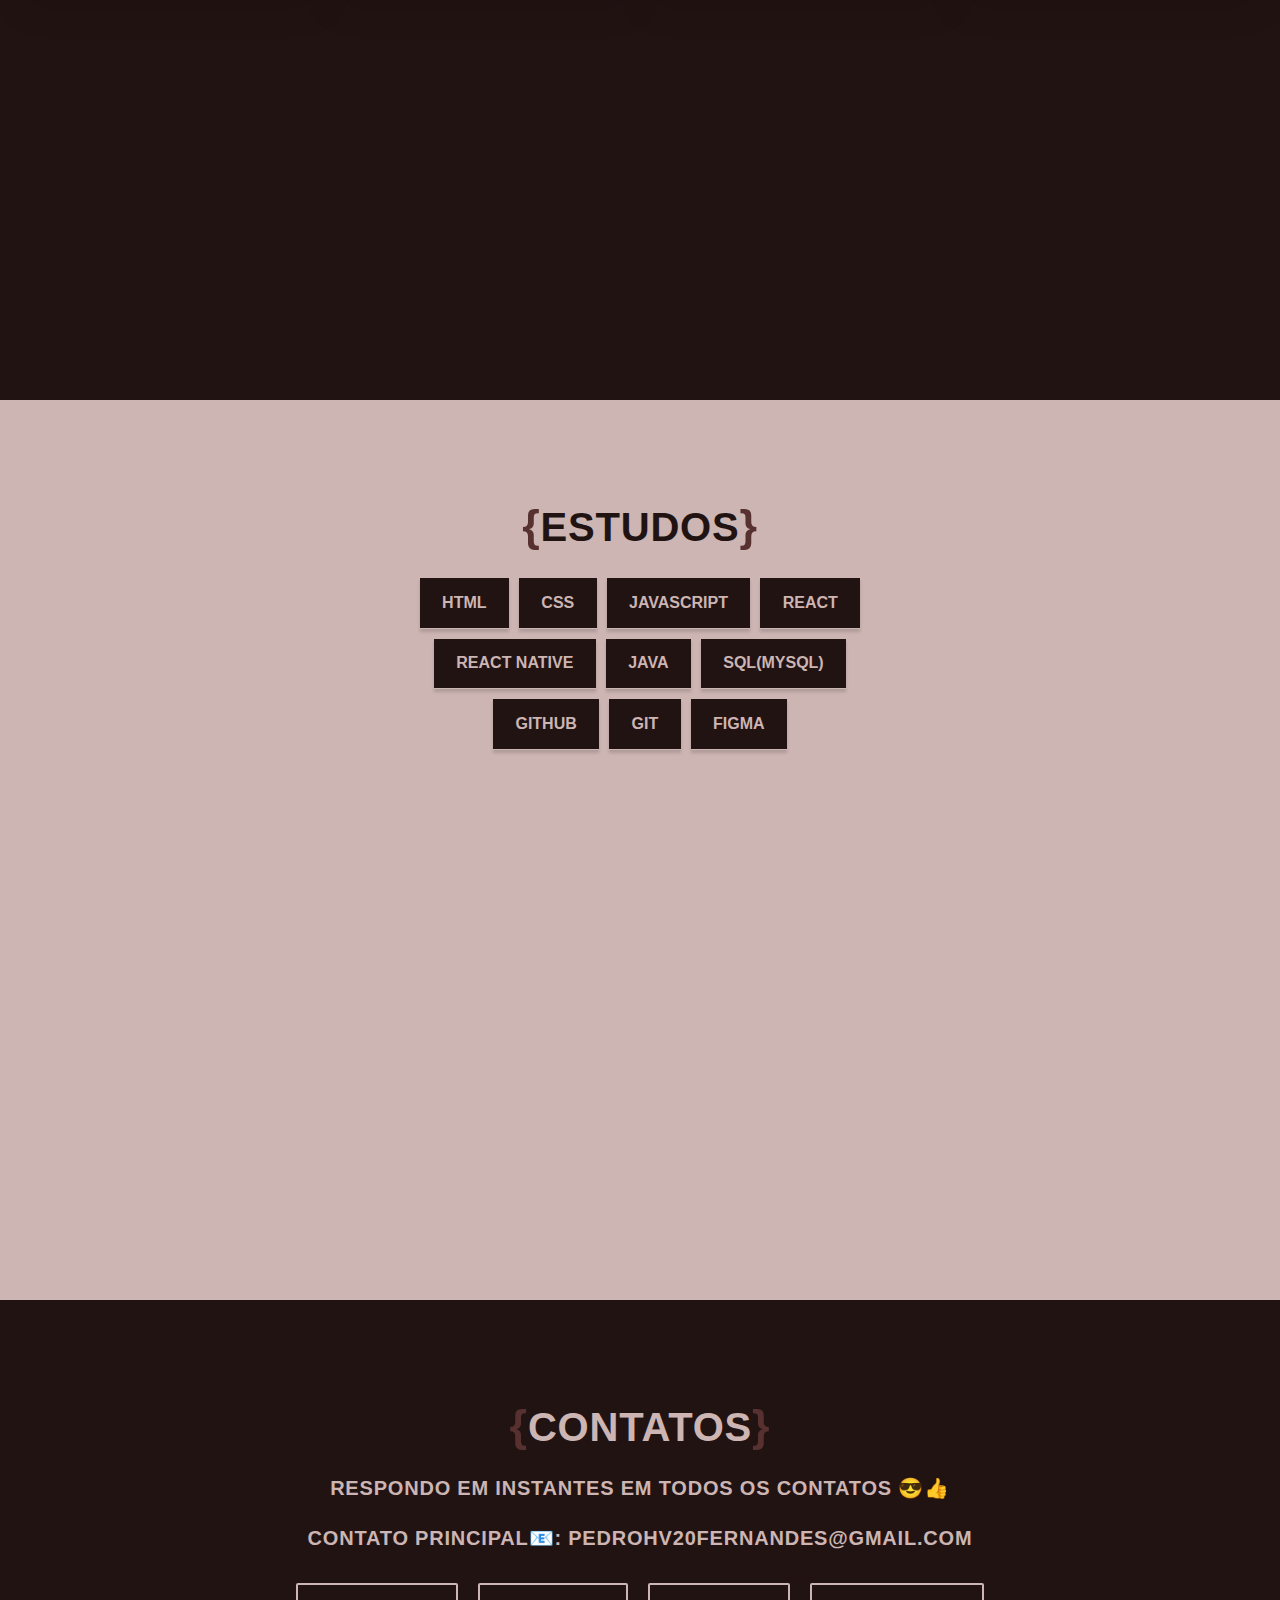
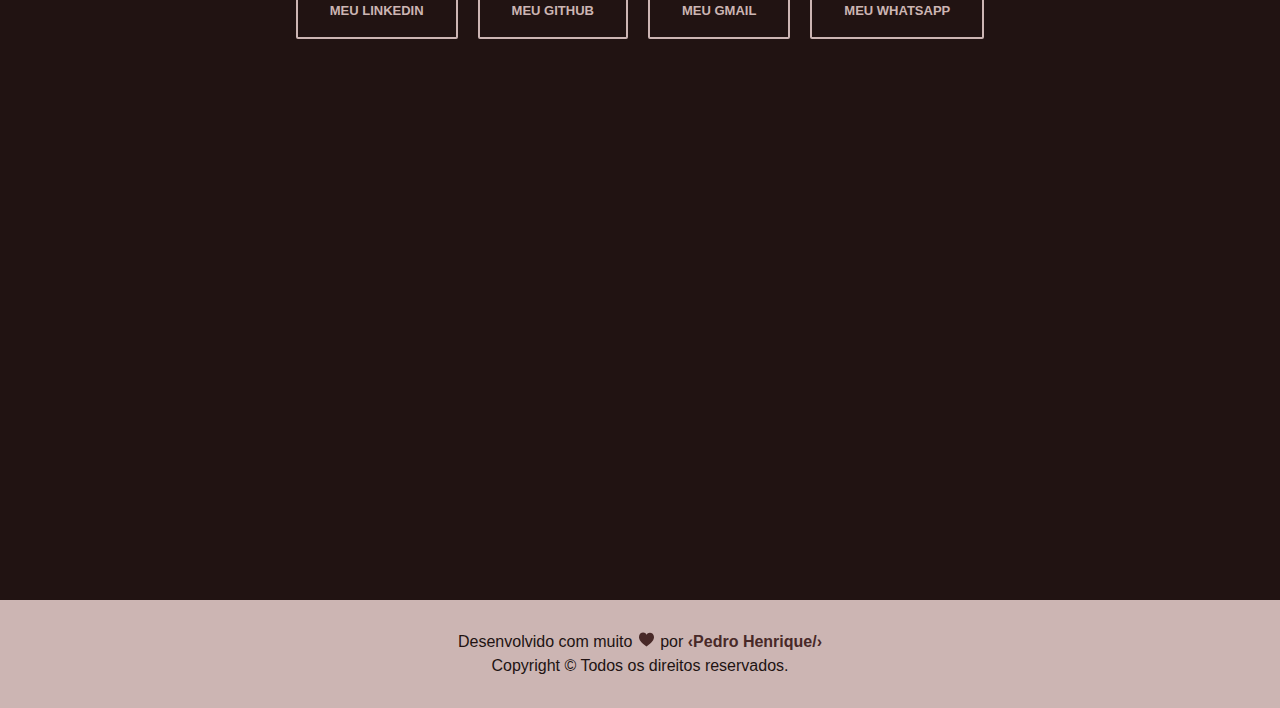
==== commit ebd7f320: "Separando responsabilidades" ====
--- a/index.html
+++ b/index.html
@@ -720,6 +720,8 @@
     </a>
 
     <script src="https://unpkg.com/scrollreveal"></script>
-    <script src="assets/js/main.js"></script>
+    <!-- Uncaught SyntaxError: Cannot use import statement outside a module -> type = module -->
+    <script src="assets/js/main.js" type="module"></script>
+    <script src="assets/js/modules/openCloseMenu.js"></script>
   </body>
 </html>
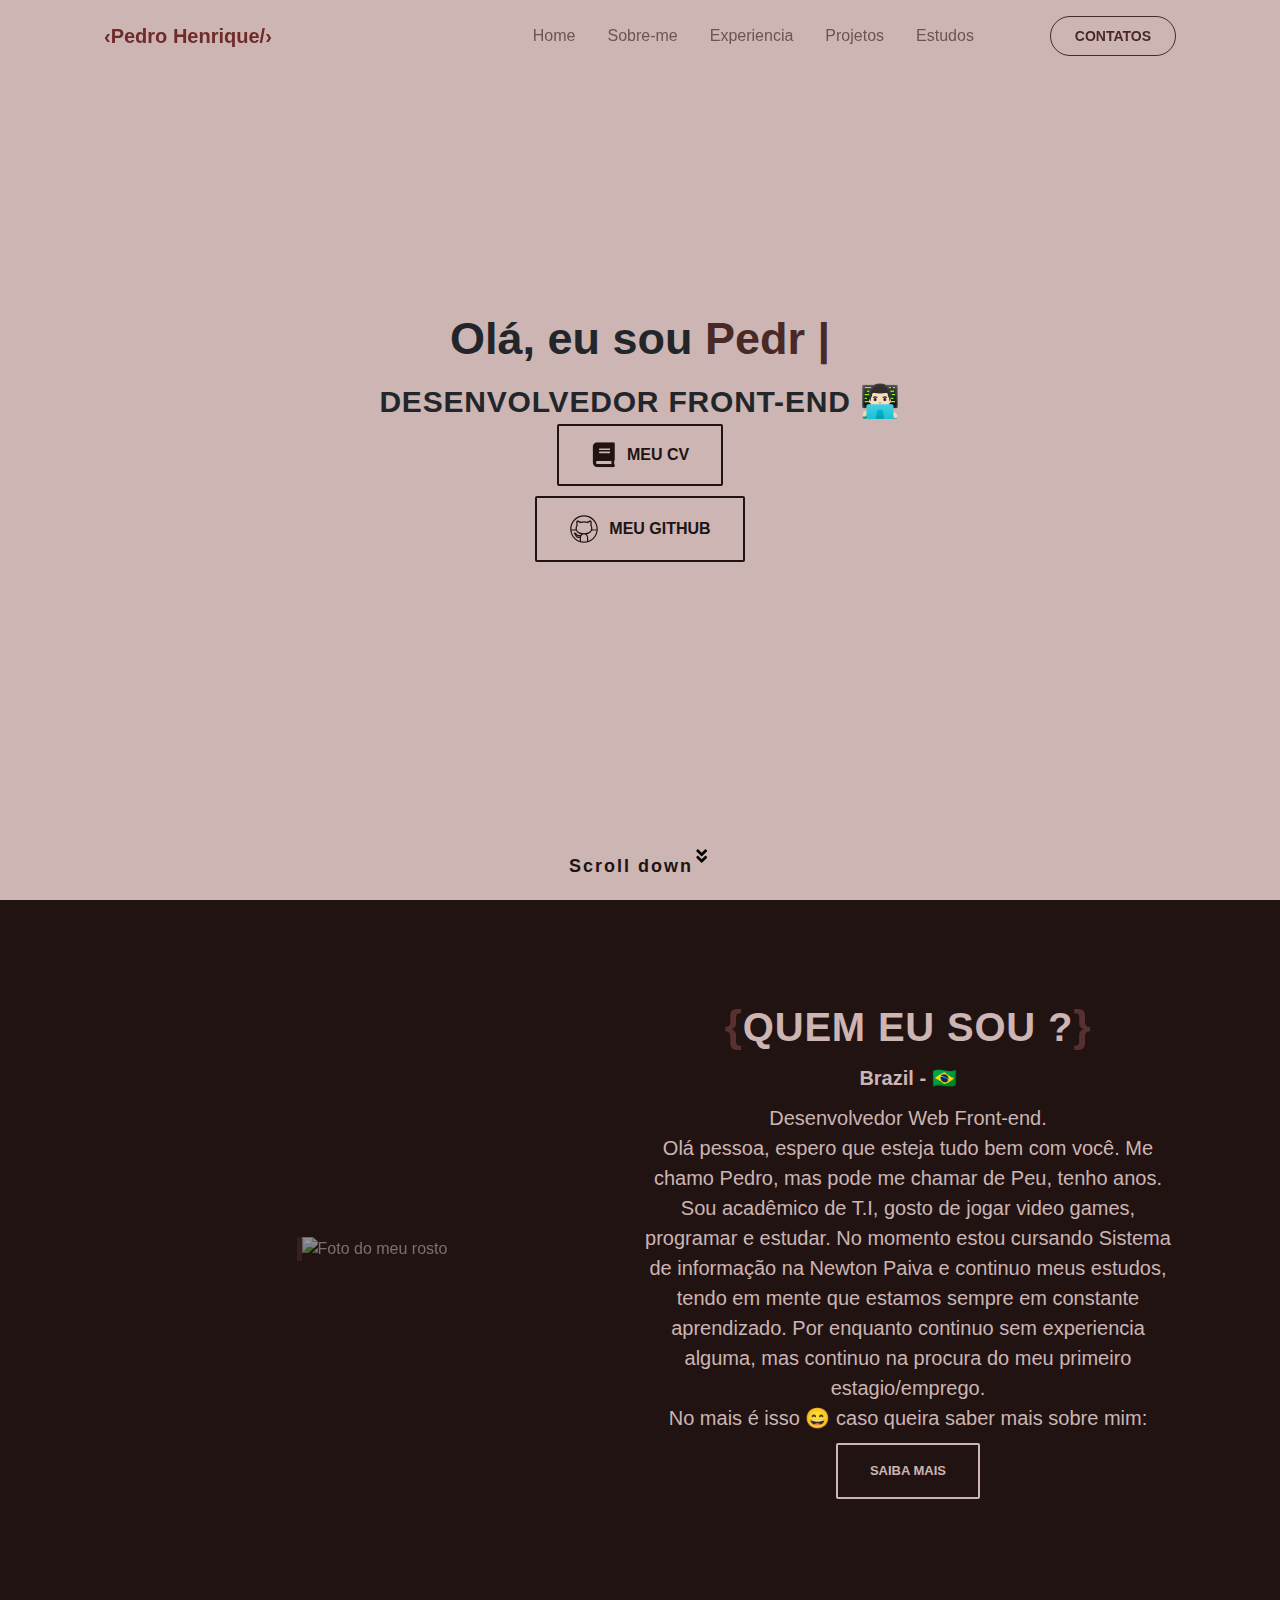
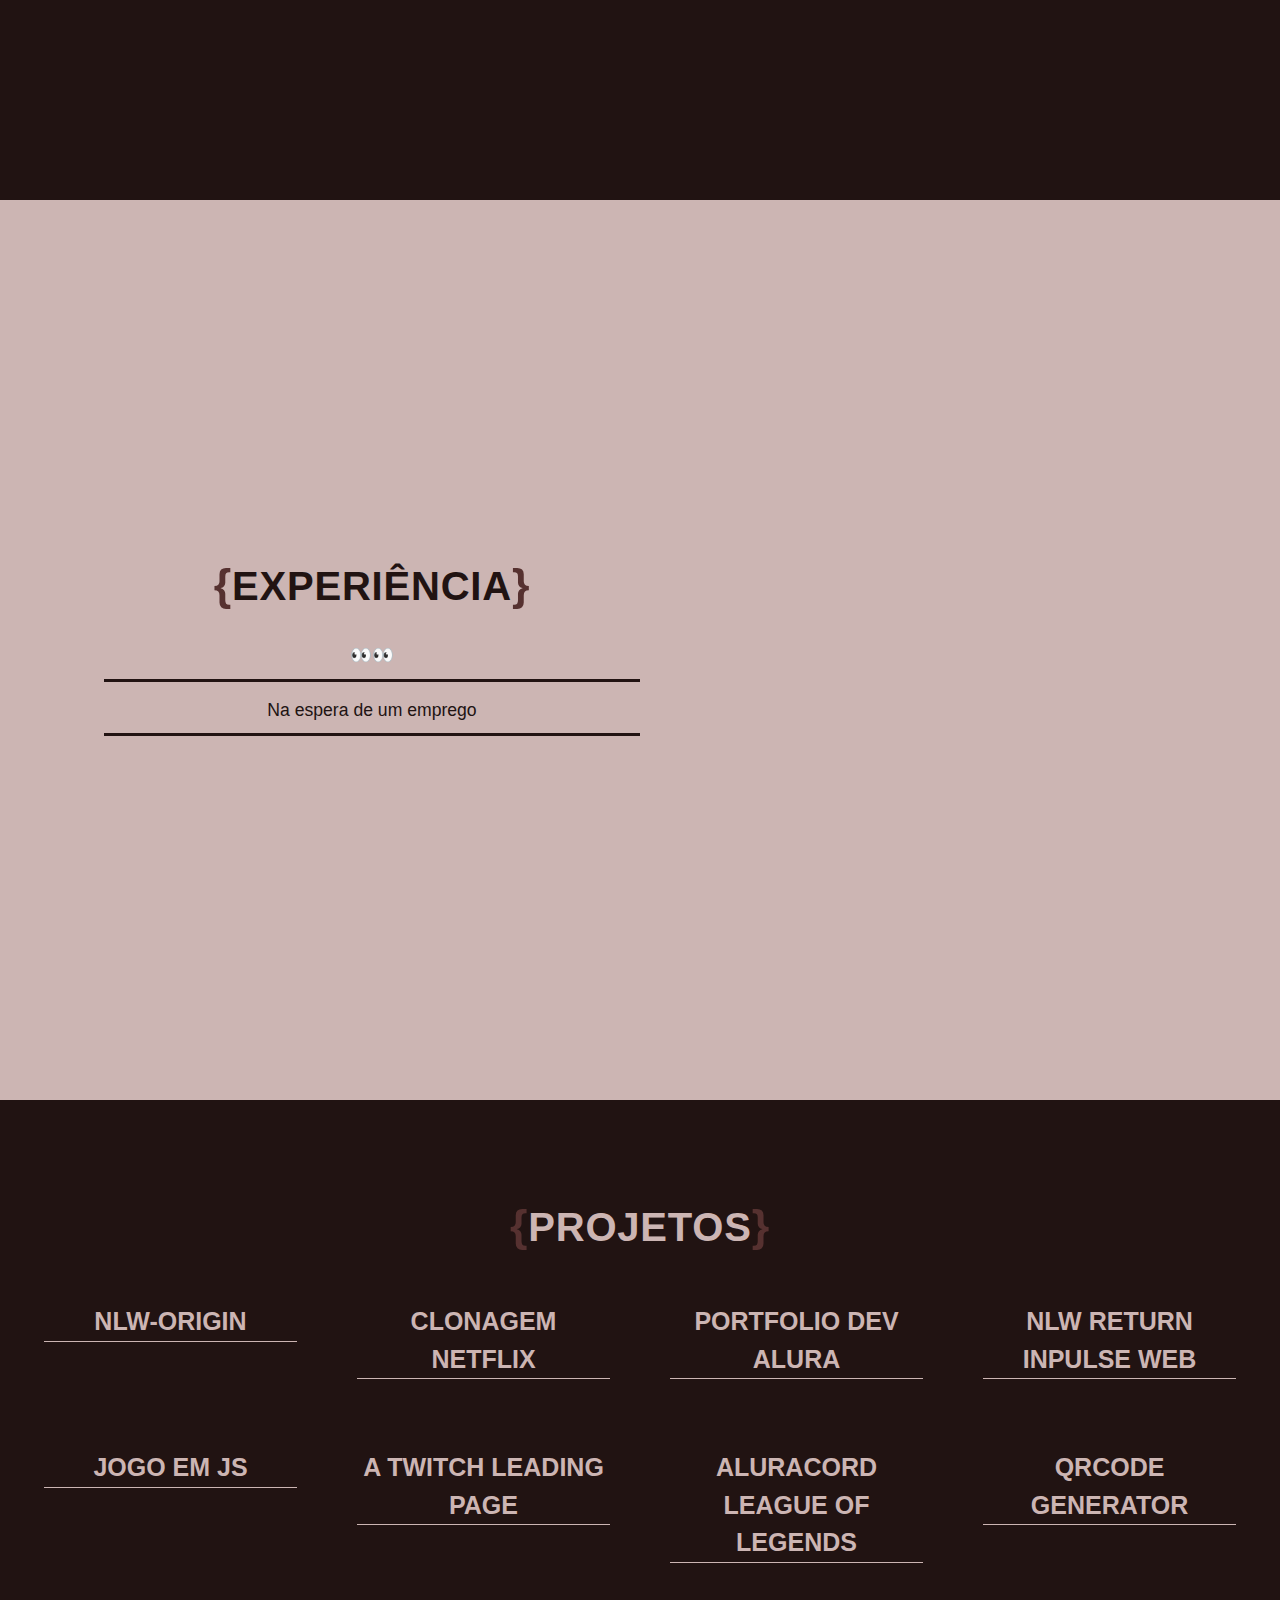
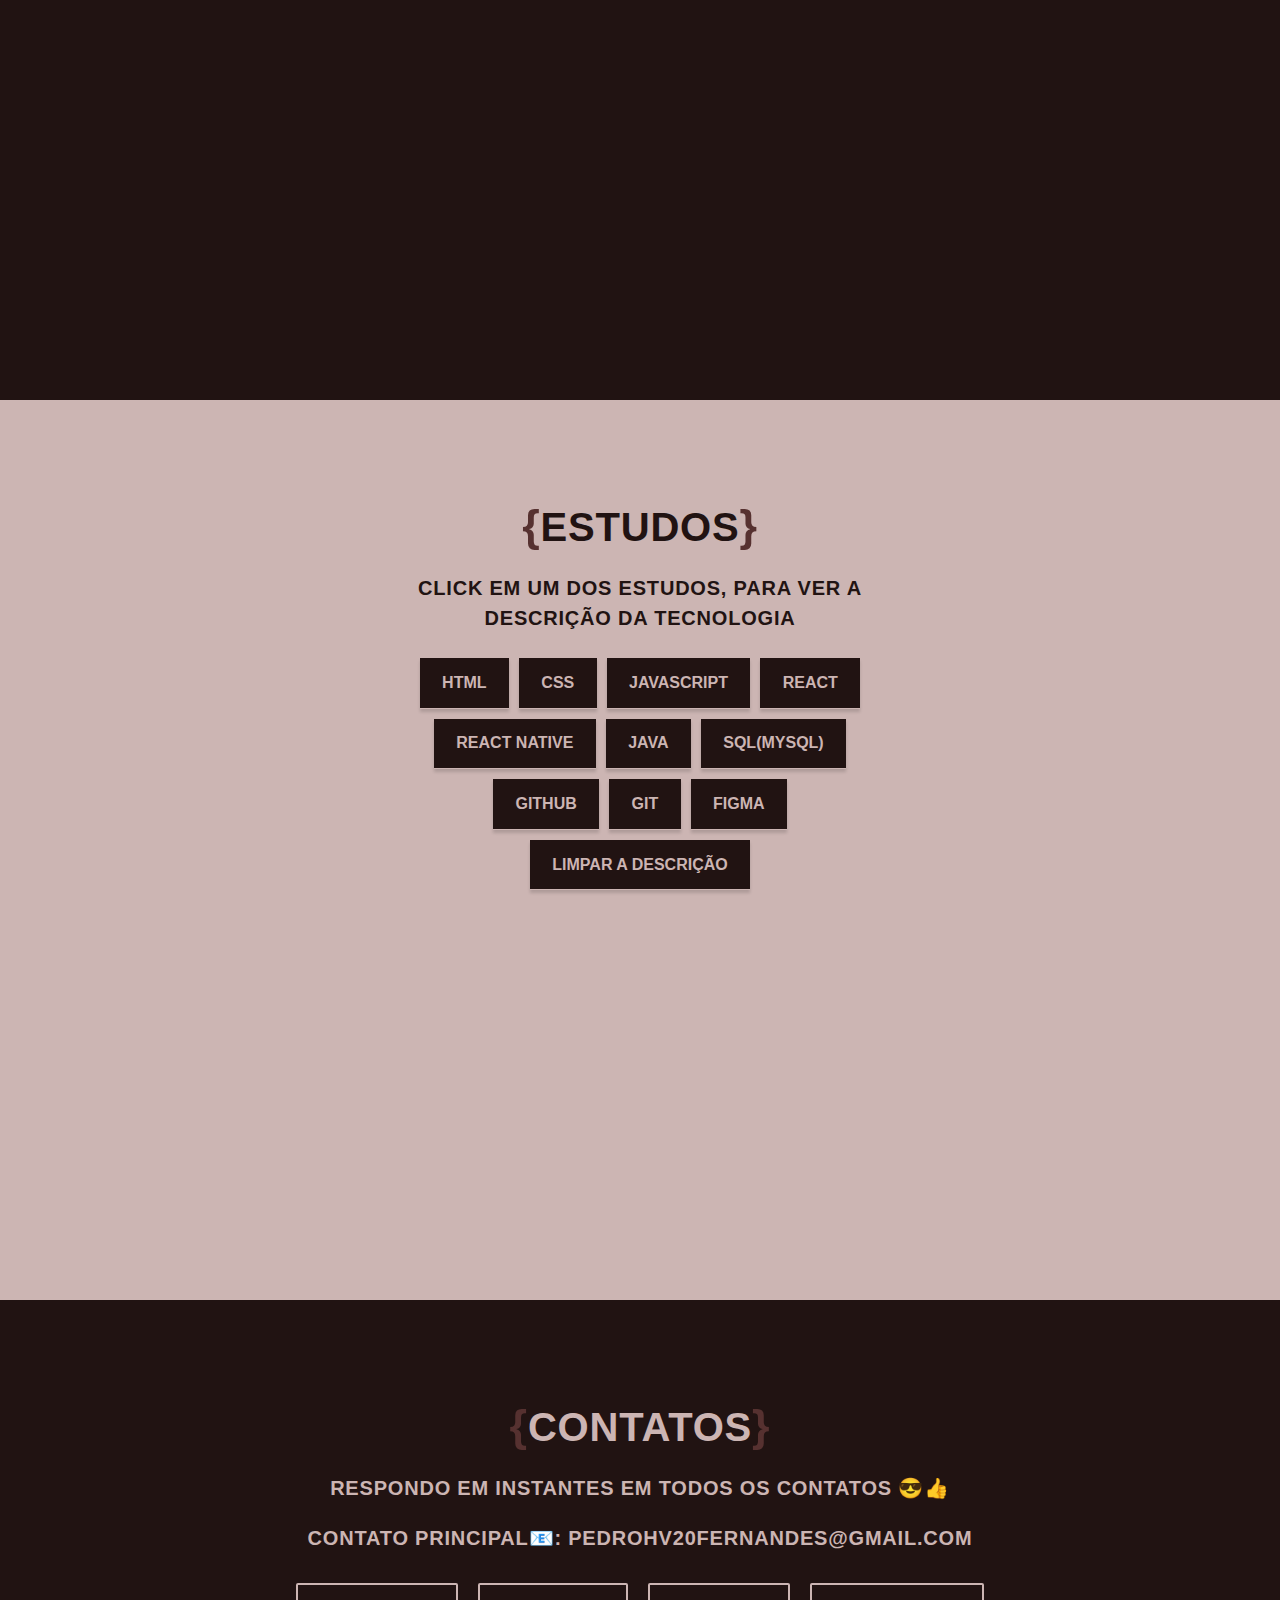
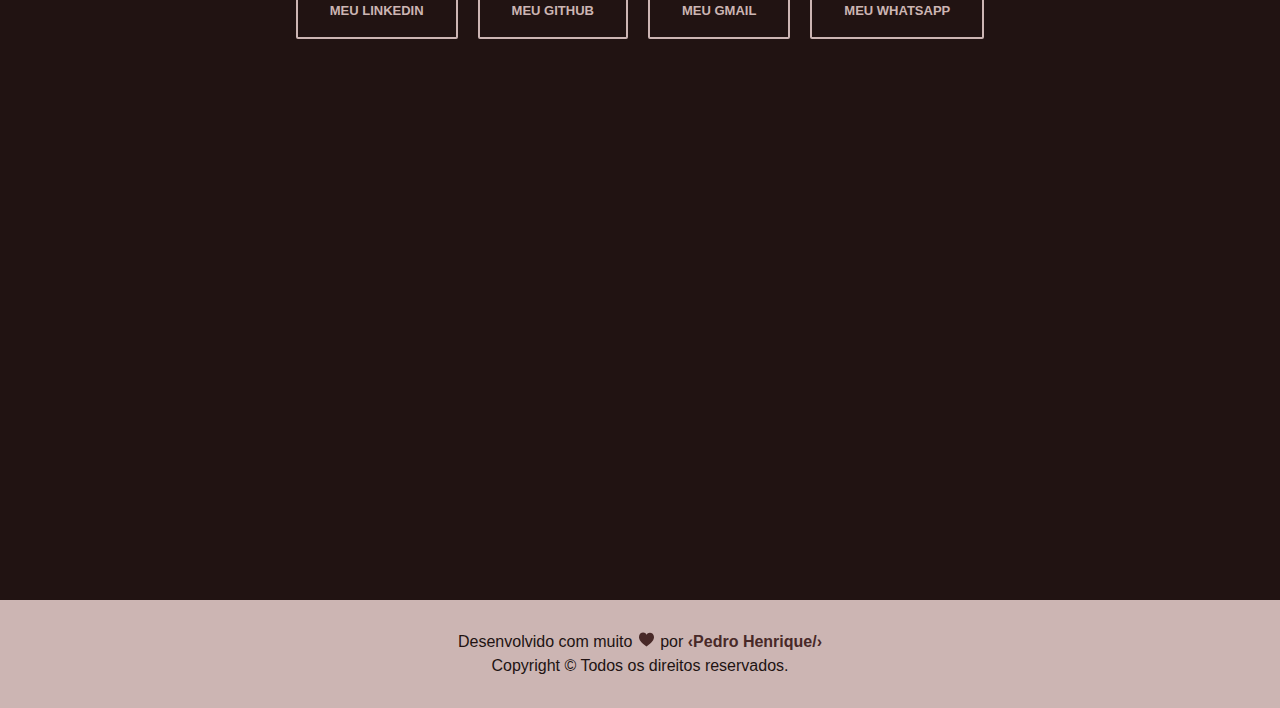
==== commit 94b9a8bd: "Seção de estudos atualizada" ====
--- a/index.html
+++ b/index.html
@@ -613,6 +613,7 @@
       <div class="wrapper">
         <header>
           <h2>Estudos</h2>
+          <h4>Click em um dos estudos, para ver a descrição da tecnologia</h4>
         </header>
         <div class="content">
           <ul class="skill-list">
@@ -626,7 +627,12 @@
             <li class="skill-list-item">Github</li>
             <li class="skill-list-item">Git</li>
             <li class="skill-list-item">Figma</li>
+            <li class="skill-list-item">LIMPAR A DESCRIÇÃO</li>
           </ul>
+          <p id="descricaoTecnologia" data-anime="show-right">
+            
+          </p>
+          
         </div>
       </div>
     </section>
--- a/assets/css/style.css
+++ b/assets/css/style.css
@@ -339,10 +339,10 @@
 
 #projects .project {
   padding: 2rem;
-  box-shadow: var(--shadow);
-  transition: transform 0.2s linear;
+  /* transition: transform 0.2s linear; */
   margin-inline: auto;
   width: 100%;
+  box-shadow: var(--shadow);
 }
 
 #projects .project .details-projects {
@@ -351,6 +351,8 @@
 
 #projects .project .details-projects.active-project {
   display: block;
+  overflow-y: auto;
+  height: 50vh;
 }
 
 #projects .project .details-projects.active-project.show-down {
@@ -377,11 +379,14 @@
 
 /* ============ TECNOLOGIAS tanto para desktop e mobile =========== */
 
+#technologies h4{
+  margin-top: 2rem;
+}
 #technologies .skill-list {
   display: flex;
   flex-wrap: wrap;
   justify-content: center;
-  margin-top: 2rem;
+  margin-block: 2rem;
 }
 
 #technologies .skill-list .skill-list-item {
@@ -398,6 +403,11 @@
   text-transform: uppercase;
 
   transition: transform 0.2s ease-in-out;
+
+  cursor: pointer;
+}
+#technologies #descricaoTecnologia.show-right {
+  animation: 0.5s forwards show-right;
 }
 
 /* ============ Contatos =========== */
@@ -620,6 +630,20 @@
     display: flex;
     align-items: center;
   }
+  #projects .project {
+    box-shadow: none;
+  }
+  #projects .project.active-project {
+    box-shadow: var(--shadow);
+  }
+
+  #technologies h4{
+    font-size: 2rem;
+  }
+  #technologies #descricaoTecnologia {
+    font-size: 1.8rem;
+  }
+  
 }
 @media (min-width: 480px) {
   /* Projetos */
--- a/assets/css/padrao.css
+++ b/assets/css/padrao.css
@@ -167,7 +167,7 @@
 #projects .project.active-project,
 #projects .project:hover,
 #technologies .skill-list .skill-list-item:hover {
-  transform: translateY(-0.8rem);
+  transform: translateY(-0.8rem) !important;
 }
 
 section header h2,
--- a/assets/css/webkit.css
+++ b/assets/css/webkit.css
@@ -7,4 +7,19 @@
 ::selection {
   background: var(--primary-color);
   color: var(--bg-light);
+}
+  
+.details-projects::-webkit-scrollbar {
+  width: 0.5rem; /* width of the entire scrollbar */
+}
+
+.details-projects::-webkit-scrollbar-track {
+  background: var(--primary-color); /* color of the tracking area */
+  border-radius: 0.5rem;
+}
+
+.details-projects::-webkit-scrollbar-thumb {
+  background: var(--primary-color); /* color of the scroll thumb */
+  border-radius: 0.5rem; /* roundness of the scroll thumb */
+  border: 0.3rem solid var(--bg-light); /* creates padding around scroll thumb */
 }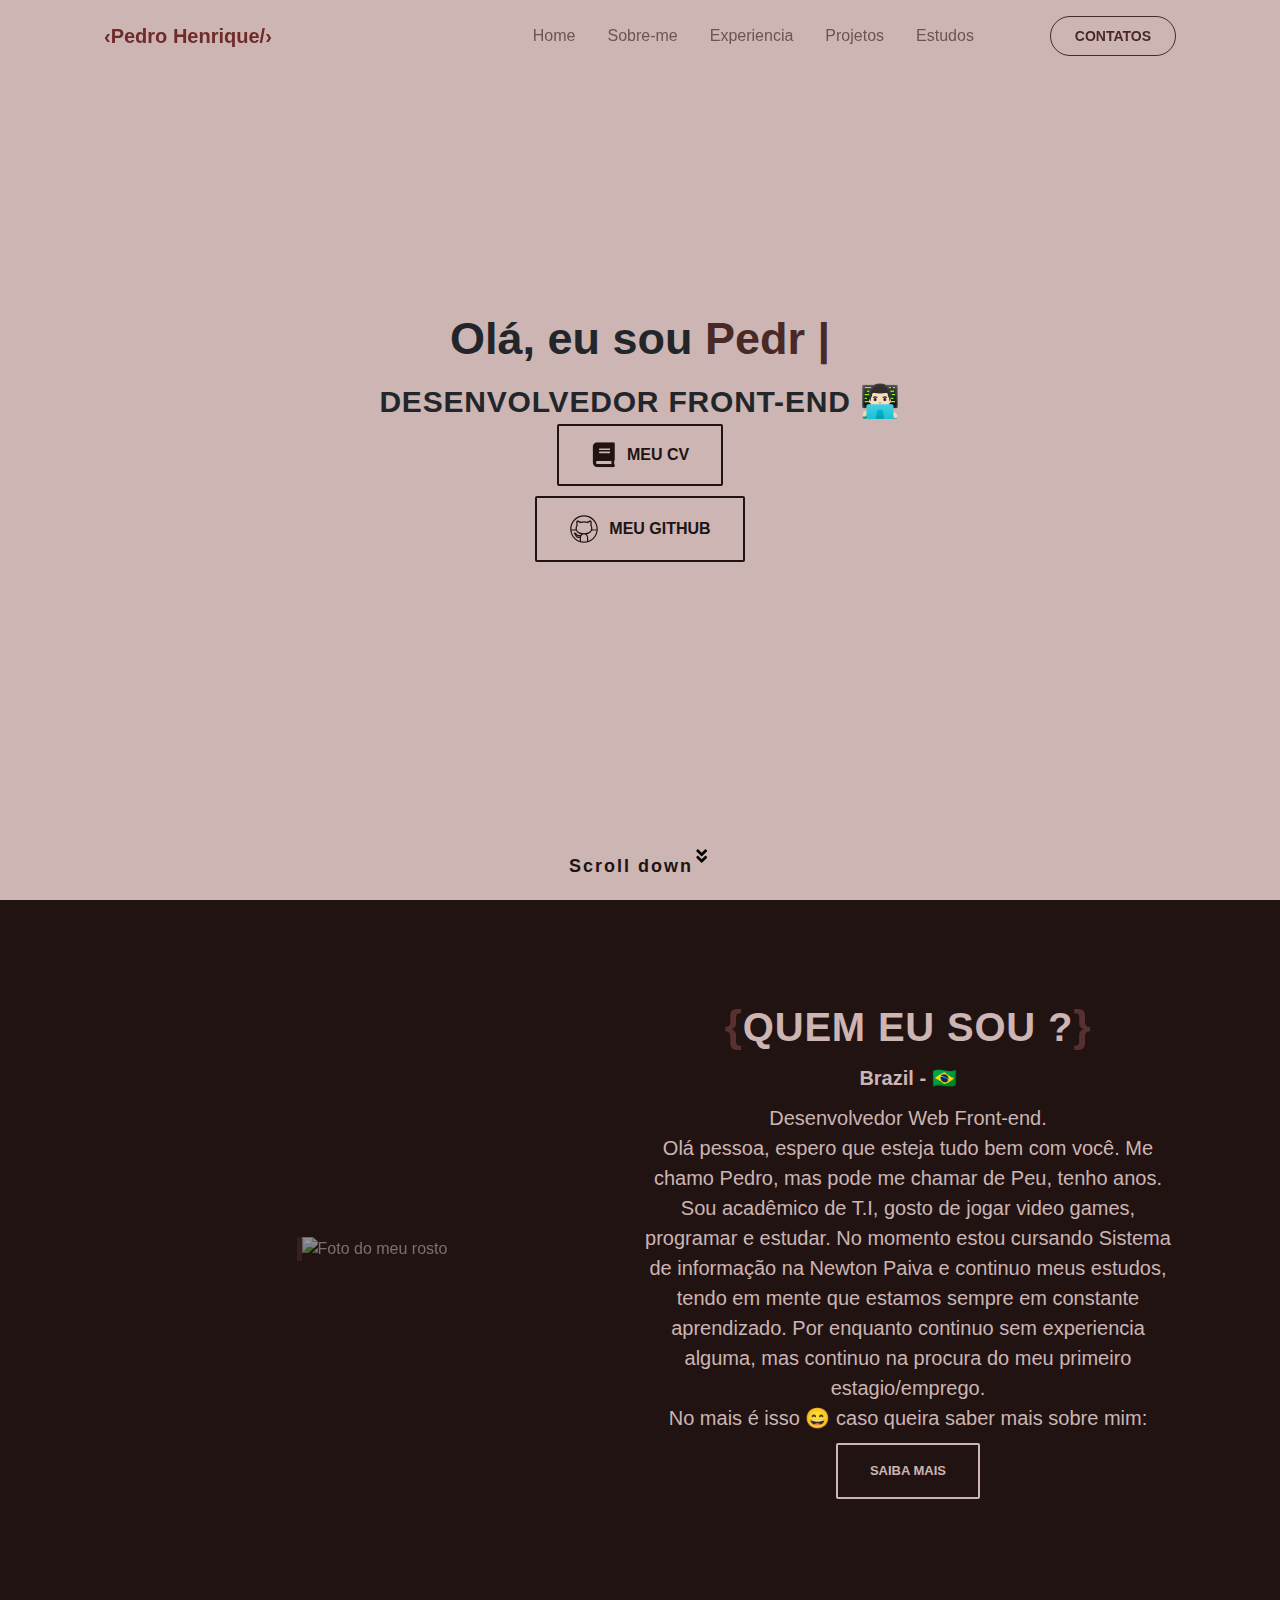
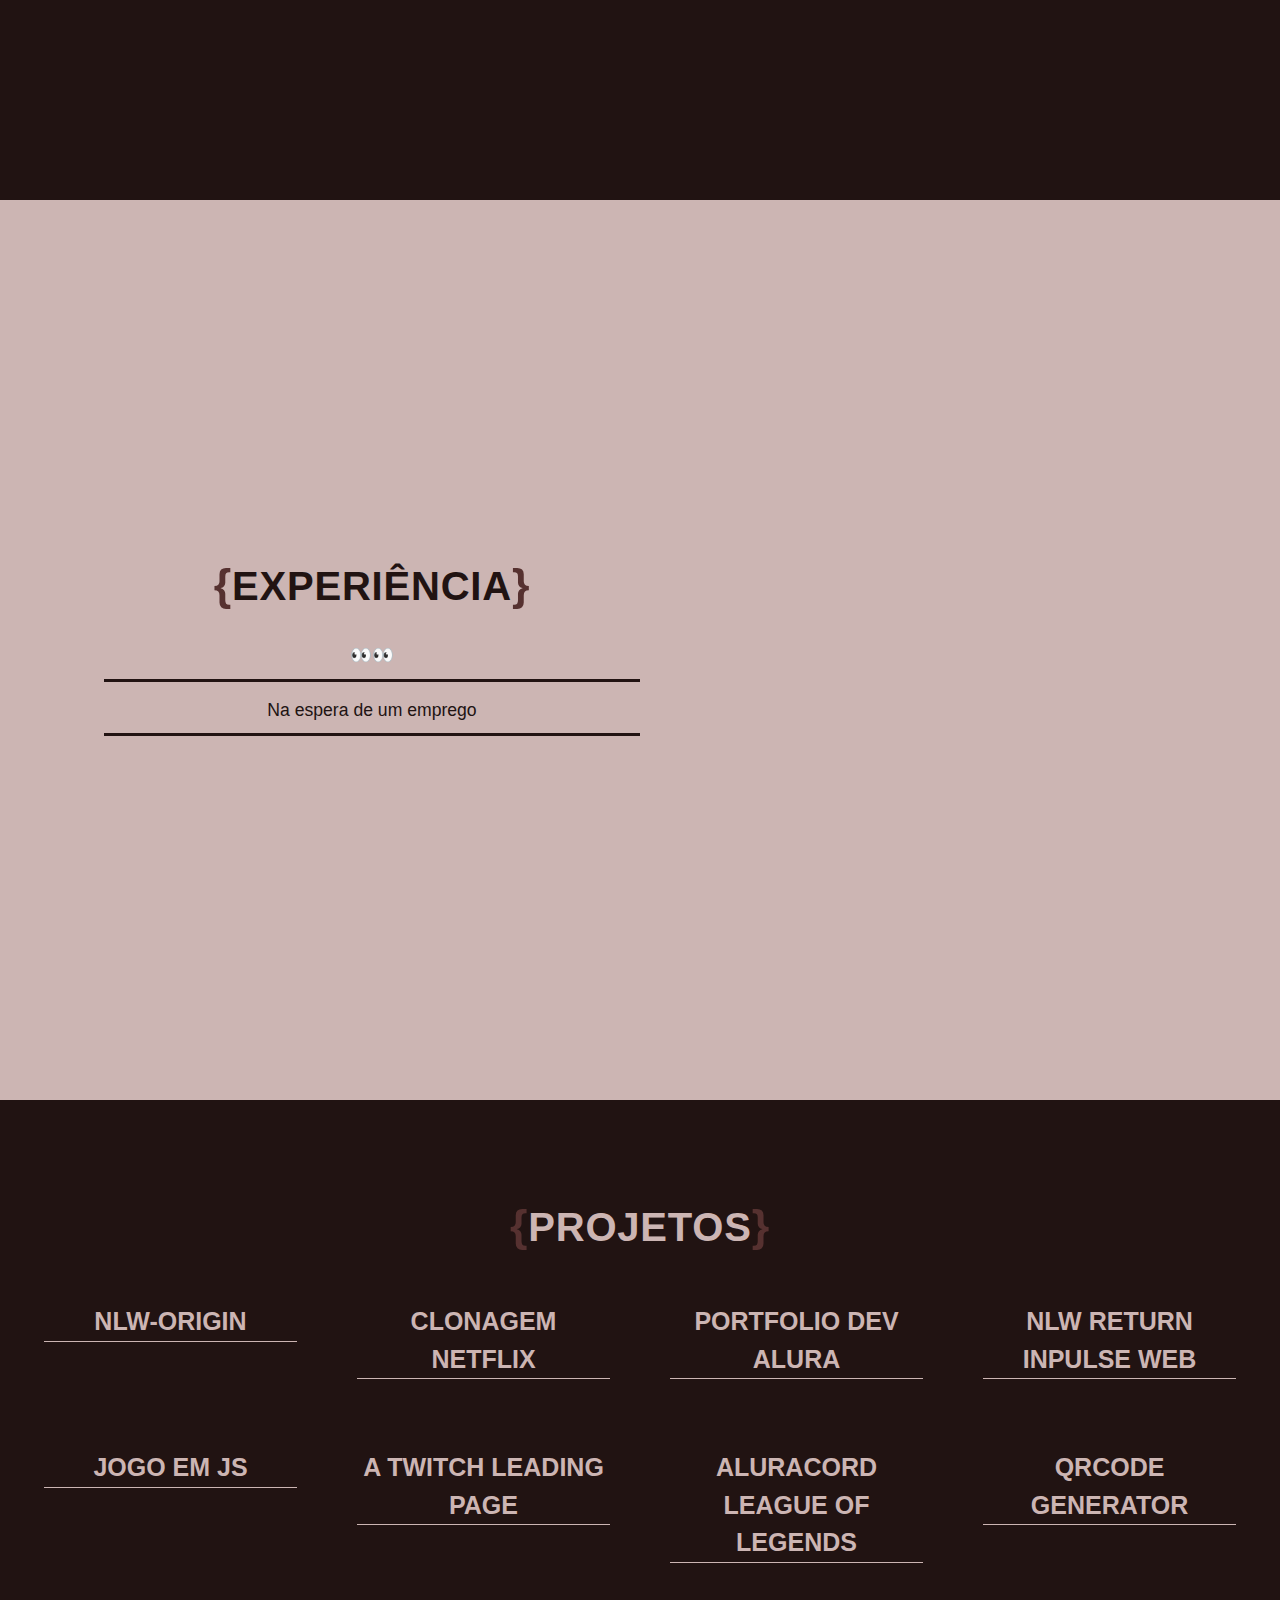
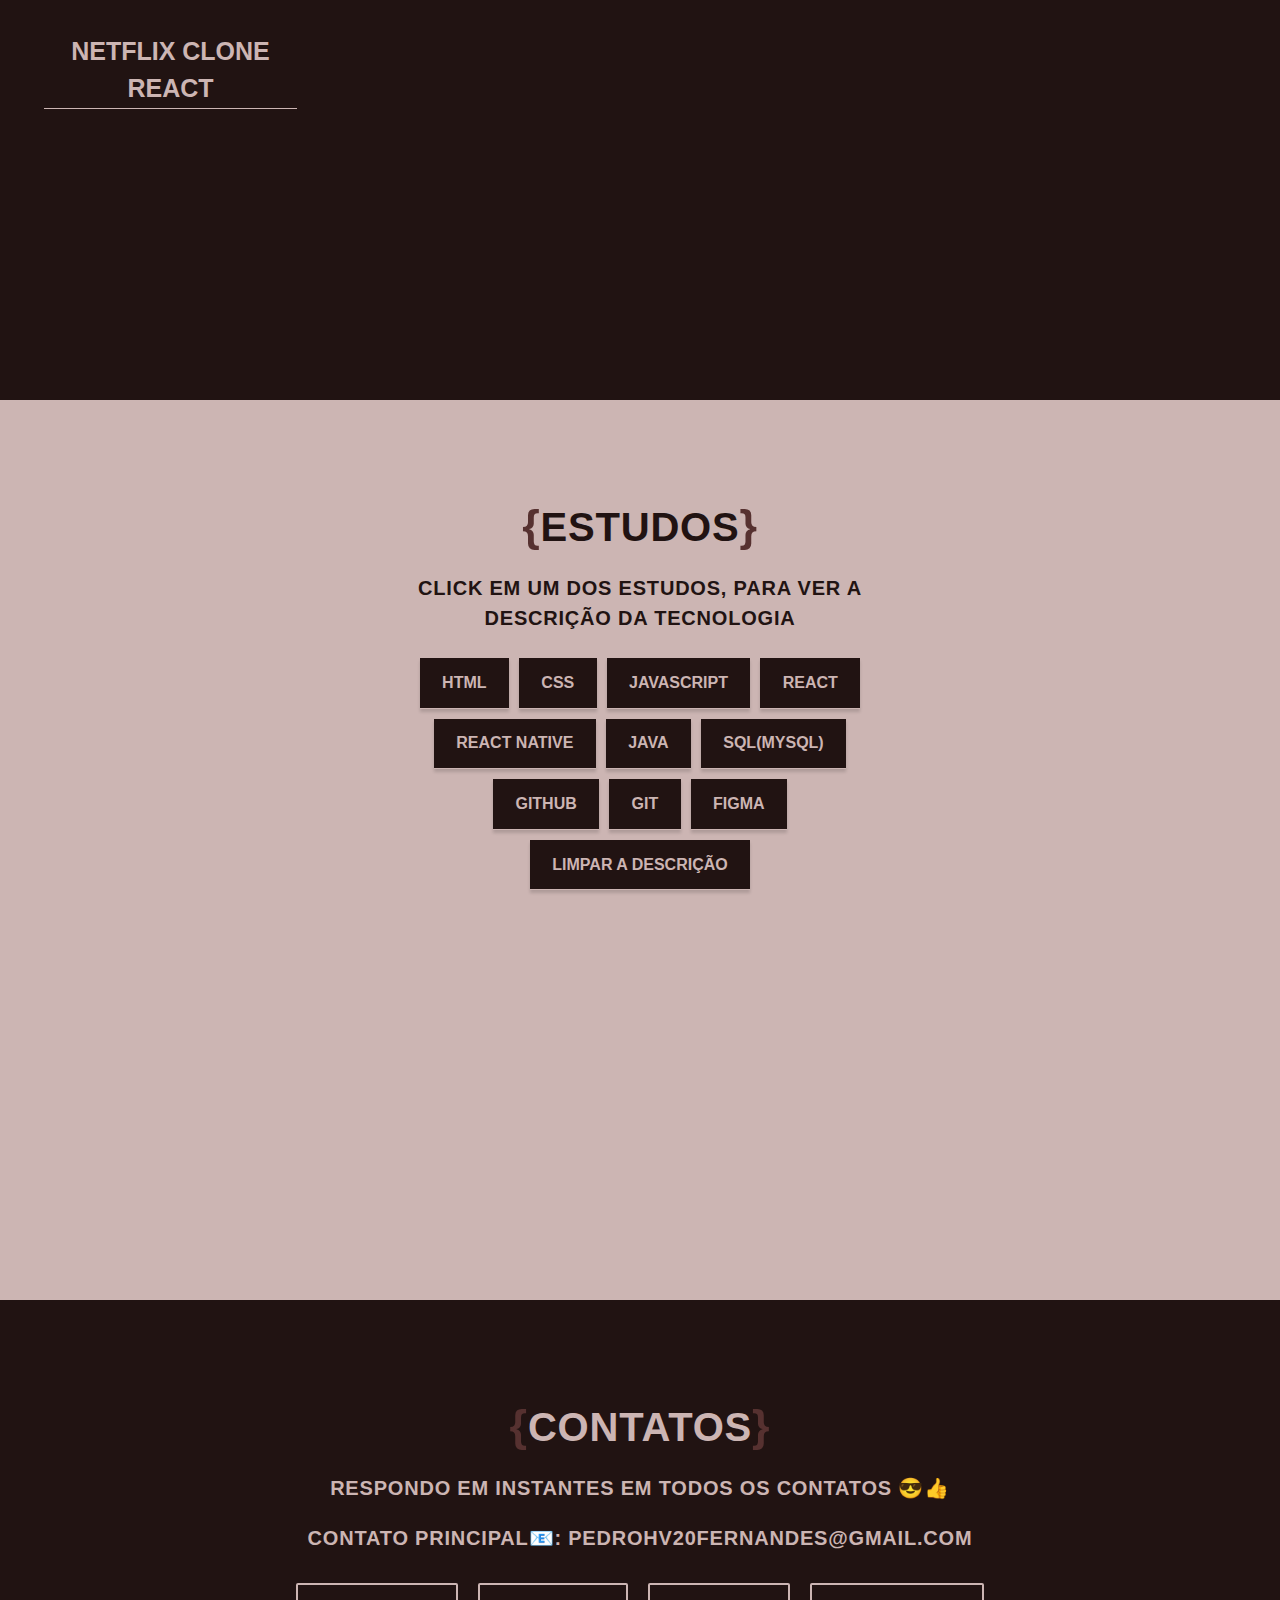
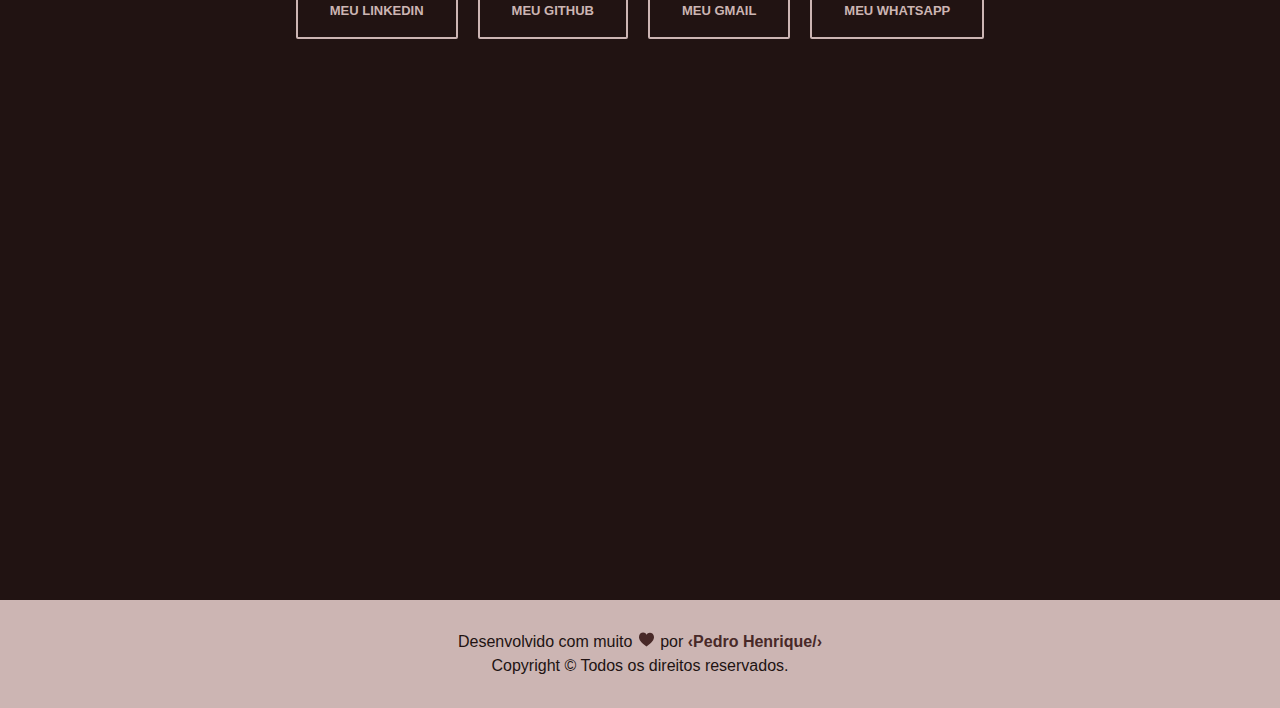
==== commit 63cf6ddd: "Adicionando mais um projeto pra lista" ====
--- a/index.html
+++ b/index.html
@@ -604,6 +604,50 @@
               </a>
             </div>
           </div>
+          <div class="project">
+            <h3>Netflix clone React
+            </h3>
+            <div class="details-projects" data-anime="show-down">
+              <p class="project-description">
+                Projeto desenvolvido em React, usando uma API de filmes da TMDB. Com as principais seções: Em alta, Originais Netflix, populares, comédias, romances e documentários.
+              </p>
+              <ul class="project-stack">
+                <li class="project-stack-item">React</li>
+                <li class="project-stack-item">React-youtube</li>
+                <li class="project-stack-item">Movie-trailer</li>
+                <li class="project-stack-item">CSS</li>
+              </ul>
+              <a 
+              href="https://github.com/PedrohvFernandes/netflix-clone" target="_blank" class="btn btn-github first-btn">
+                <svg
+                xmlns="http://www.w3.org/2000/svg"
+                viewBox="0 0 50 50"
+                width="500px"
+                height="500px"
+              >
+                <path
+                  d="M 25 2 C 12.311335 2 2 12.311335 2 25 C 2 37.688665 12.311335 48 25 48 C 37.688665 48 48 37.688665 48 25 C 48 12.311335 37.688665 2 25 2 z M 25 4 C 36.607335 4 46 13.392665 46 25 C 46 25.071371 45.994849 25.141688 45.994141 25.212891 C 45.354527 25.153853 44.615508 25.097776 43.675781 25.064453 C 42.347063 25.017336 40.672259 25.030987 38.773438 25.125 C 38.843852 24.634651 38.893205 24.137377 38.894531 23.626953 C 38.991361 21.754332 38.362521 20.002464 37.339844 18.455078 C 37.586913 17.601352 37.876747 16.515218 37.949219 15.283203 C 38.031819 13.878925 37.910599 12.321765 36.783203 11.269531 L 36.494141 11 L 36.099609 11 C 33.416539 11 31.580023 12.12321 30.457031 13.013672 C 28.835529 12.386022 27.01222 12 25 12 C 22.976367 12 21.135525 12.391416 19.447266 13.017578 C 18.324911 12.126691 16.486785 11 13.800781 11 L 13.408203 11 L 13.119141 11.267578 C 12.020956 12.287321 11.919778 13.801759 11.988281 15.199219 C 12.048691 16.431506 12.321732 17.552142 12.564453 18.447266 C 11.524489 20.02486 10.900391 21.822018 10.900391 23.599609 C 10.900391 24.111237 10.947969 24.610071 11.017578 25.101562 C 9.2118173 25.017808 7.6020996 25.001668 6.3242188 25.046875 C 5.3845143 25.080118 4.6454422 25.135713 4.0058594 25.195312 C 4.0052628 25.129972 4 25.065482 4 25 C 4 13.392665 13.392665 4 25 4 z M 14.396484 13.130859 C 16.414067 13.322043 17.931995 14.222972 18.634766 14.847656 L 19.103516 15.261719 L 19.681641 15.025391 C 21.263092 14.374205 23.026984 14 25 14 C 26.973016 14 28.737393 14.376076 30.199219 15.015625 L 30.785156 15.273438 L 31.263672 14.847656 C 31.966683 14.222758 33.487184 13.321554 35.505859 13.130859 C 35.774256 13.575841 36.007486 14.208668 35.951172 15.166016 C 35.883772 16.311737 35.577304 17.559658 35.345703 18.300781 L 35.195312 18.783203 L 35.494141 19.191406 C 36.483616 20.540691 36.988121 22.000937 36.902344 23.544922 L 36.900391 23.572266 L 36.900391 23.599609 C 36.900391 26.095064 36.00178 28.092339 34.087891 29.572266 C 32.174048 31.052199 29.152663 32 24.900391 32 C 20.648118 32 17.624827 31.052192 15.710938 29.572266 C 13.797047 28.092339 12.900391 26.095064 12.900391 23.599609 C 12.900391 22.134903 13.429308 20.523599 14.40625 19.191406 L 14.699219 18.792969 L 14.558594 18.318359 C 14.326866 17.530484 14.042825 16.254103 13.986328 15.101562 C 13.939338 14.14294 14.166221 13.537027 14.396484 13.130859 z M 8.8847656 26.021484 C 9.5914575 26.03051 10.40146 26.068656 11.212891 26.109375 C 11.290419 26.421172 11.378822 26.727898 11.486328 27.027344 C 8.178972 27.097092 5.7047309 27.429674 4.1796875 27.714844 C 4.1152068 27.214494 4.0638483 26.710021 4.0351562 26.199219 C 5.1622058 26.092262 6.7509972 25.994233 8.8847656 26.021484 z M 41.115234 26.037109 C 43.247527 26.010033 44.835728 26.108156 45.962891 26.214844 C 45.934234 26.718328 45.883749 27.215664 45.820312 27.708984 C 44.24077 27.41921 41.699674 27.086688 38.306641 27.033203 C 38.411945 26.739677 38.499627 26.438219 38.576172 26.132812 C 39.471291 26.084833 40.344564 26.046896 41.115234 26.037109 z M 11.912109 28.019531 C 12.508849 29.215327 13.361516 30.283019 14.488281 31.154297 C 16.028825 32.345531 18.031623 33.177838 20.476562 33.623047 C 20.156699 33.951698 19.86578 34.312595 19.607422 34.693359 L 19.546875 34.640625 C 19.552375 34.634325 19.04975 34.885878 18.298828 34.953125 C 17.547906 35.020374 16.621615 35 15.800781 35 C 14.575781 35 14.03621 34.42121 13.173828 33.367188 C 12.696283 32.72356 12.114101 32.202331 11.548828 31.806641 C 10.970021 31.401475 10.476259 31.115509 9.8652344 31.013672 L 9.7832031 31 L 9.6992188 31 C 9.2325521 31 8.7809835 31.03379 8.359375 31.515625 C 8.1485707 31.756544 8.003277 32.202561 8.0976562 32.580078 C 8.1920352 32.957595 8.4308563 33.189581 8.6445312 33.332031 C 10.011254 34.24318 10.252795 36.046511 11.109375 37.650391 C 11.909298 39.244315 13.635662 40 15.400391 40 L 18 40 L 18 44.802734 C 10.967811 42.320535 5.6646795 36.204613 4.3320312 28.703125 C 5.8629338 28.414776 8.4265387 28.068108 11.912109 28.019531 z M 37.882812 28.027344 C 41.445538 28.05784 44.08105 28.404061 45.669922 28.697266 C 44.339047 36.201504 39.034072 42.31987 32 44.802734 L 32 39.599609 C 32 38.015041 31.479642 36.267712 30.574219 34.810547 C 30.299322 34.368135 29.975945 33.949736 29.615234 33.574219 C 31.930453 33.11684 33.832364 32.298821 35.3125 31.154297 C 36.436824 30.284907 37.287588 29.220424 37.882812 28.027344 z M 23.699219 34.099609 L 26.5 34.099609 C 27.312821 34.099609 28.180423 34.7474 28.875 35.865234 C 29.569577 36.983069 30 38.484177 30 39.599609 L 30 45.398438 C 28.397408 45.789234 26.72379 46 25 46 C 23.27621 46 21.602592 45.789234 20 45.398438 L 20 39.599609 C 20 38.508869 20.467828 37.011307 21.208984 35.888672 C 21.950141 34.766037 22.886398 34.099609 23.699219 34.099609 z M 12.308594 35.28125 C 13.174368 36.179258 14.222525 37 15.800781 37 C 16.579948 37 17.552484 37.028073 18.476562 36.945312 C 18.479848 36.945018 18.483042 36.943654 18.486328 36.943359 C 18.36458 37.293361 18.273744 37.645529 18.197266 38 L 15.400391 38 C 14.167057 38 13.29577 37.55443 12.894531 36.751953 L 12.886719 36.738281 L 12.880859 36.726562 C 12.716457 36.421191 12.500645 35.81059 12.308594 35.28125 z"
+                />
+                </svg>
+                Repositório
+              </a>
+              <a 
+              href="https://netflix-clone-1a153.web.app/" target="_blank" 
+              class="btn link-projeto">
+                <svg width="25" height="25" viewBox="0 0 25 25" fill="none" xmlns="http://www.w3.org/2000/svg">
+                  <g clip-path="url(#clip0_2067_2)">
+                    <path d="M10.8945 22.4805L8.51172 21.7891C8.26172 21.7188 8.12109 21.457 8.19141 21.207L13.5234 2.83986C13.5938 2.58986 13.8555 2.44923 14.1055 2.51954L16.4883 3.21095C16.7383 3.28126 16.8789 3.54298 16.8086 3.79298L11.4766 22.1602C11.4023 22.4102 11.1445 22.5547 10.8945 22.4805V22.4805ZM6.44141 18.0977L8.14062 16.2852C8.32031 16.0938 8.30859 15.7891 8.10938 15.6133L4.57031 12.5L8.10938 9.38673C8.30859 9.21095 8.32422 8.90626 8.14062 8.71486L6.44141 6.90236C6.26562 6.71486 5.96875 6.70314 5.77734 6.88282L0.148437 12.1563C-0.0507813 12.3399 -0.0507813 12.6563 0.148437 12.8399L5.77734 18.1172C5.96875 18.2969 6.26562 18.2891 6.44141 18.0977V18.0977ZM19.2227 18.1211L24.8516 12.8438C25.0508 12.6602 25.0508 12.3438 24.8516 12.1602L19.2227 6.87892C19.0352 6.70314 18.7383 6.71095 18.5586 6.89845L16.8594 8.71095C16.6797 8.90236 16.6914 9.20704 16.8906 9.38283L20.4297 12.5L16.8906 15.6133C16.6914 15.7891 16.6758 16.0938 16.8594 16.2852L18.5586 18.0977C18.7344 18.2891 19.0312 18.2969 19.2227 18.1211V18.1211Z" fill="black"/>
+                  </g>
+                  <defs>
+                    <clipPath id="clip0_2067_2">
+                    <rect width="25" height="25" fill="white"/>
+                    </clipPath>
+                  </defs>
+                </svg>
+                Link do projeto
+              </a>
+            </div>
+          </div>
         </div>
       </div>
     </section>
@@ -629,9 +673,11 @@
             <li class="skill-list-item">Figma</li>
             <li class="skill-list-item">LIMPAR A DESCRIÇÃO</li>
           </ul>
-          <p id="descricaoTecnologia" data-anime="show-right">
-            
-          </p>
+          <div class="descricao-tecnologia">
+            <p id="descricaoTecnologia" data-anime="show-right">
+              
+            </p>
+          </div>
           
         </div>
       </div>
--- a/assets/css/style.css
+++ b/assets/css/style.css
@@ -405,6 +405,10 @@
   transition: transform 0.2s ease-in-out;
 
   cursor: pointer;
+}
+.descricao-tecnologia{
+  height: 25vh;
+  overflow-y: auto;
 }
 #technologies #descricaoTecnologia.show-right {
   animation: 0.5s forwards show-right;
--- a/assets/css/webkit.css
+++ b/assets/css/webkit.css
@@ -8,18 +8,40 @@
   background: var(--primary-color);
   color: var(--bg-light);
 }
-  
-.details-projects::-webkit-scrollbar {
+
+/* Config de tamanho */
+.details-projects::-webkit-scrollbar,
+.descricao-tecnologia::-webkit-scrollbar {
   width: 0.5rem; /* width of the entire scrollbar */
 }
 
+.details-projects::-webkit-scrollbar-track,
+.descricao-tecnologia::-webkit-scrollbar-track {
+  border-radius: 0.5rem;
+}
+
+.details-projects::-webkit-scrollbar-thumb,
+.descricao-tecnologia::-webkit-scrollbar-thumb {
+  border-radius: 0.5rem; /* roundness of the scroll thumb */
+  border: 0.3rem solid; /* creates padding around scroll thumb */
+}
+
+/* Config de cores */
+
 .details-projects::-webkit-scrollbar-track {
   background: var(--primary-color); /* color of the tracking area */
-  border-radius: 0.5rem;
 }
 
 .details-projects::-webkit-scrollbar-thumb {
   background: var(--primary-color); /* color of the scroll thumb */
-  border-radius: 0.5rem; /* roundness of the scroll thumb */
-  border: 0.3rem solid var(--bg-light); /* creates padding around scroll thumb */
-}+  border-color: var(--bg-light); /* creates padding around scroll thumb */
+}
+
+.descricao-tecnologia::-webkit-scrollbar-track {
+  background: var(--bg-light); /* color of the tracking area */
+}
+
+.descricao-tecnologia::-webkit-scrollbar-thumb {
+  background: var(--bg-light); /* color of the scroll thumb */
+  border-color: var(--primary-color); /* creates padding around scroll thumb */
+}
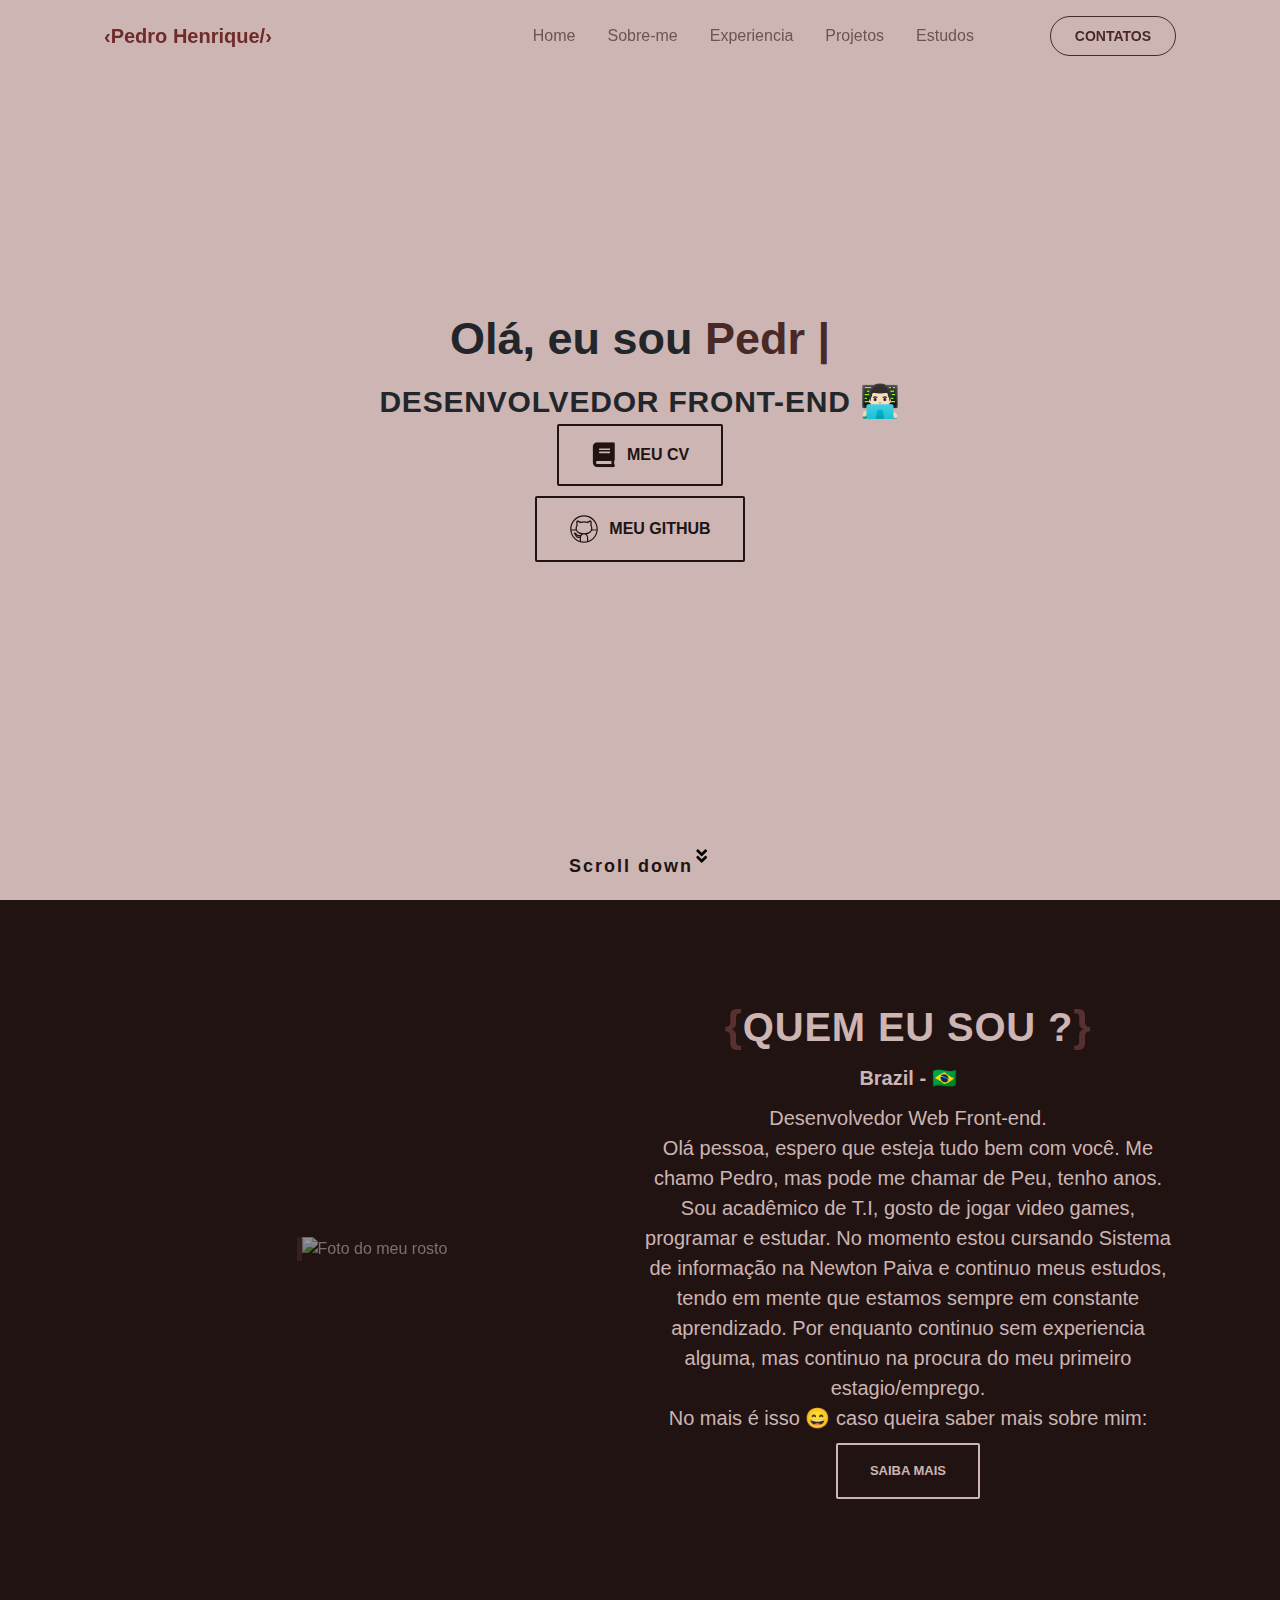
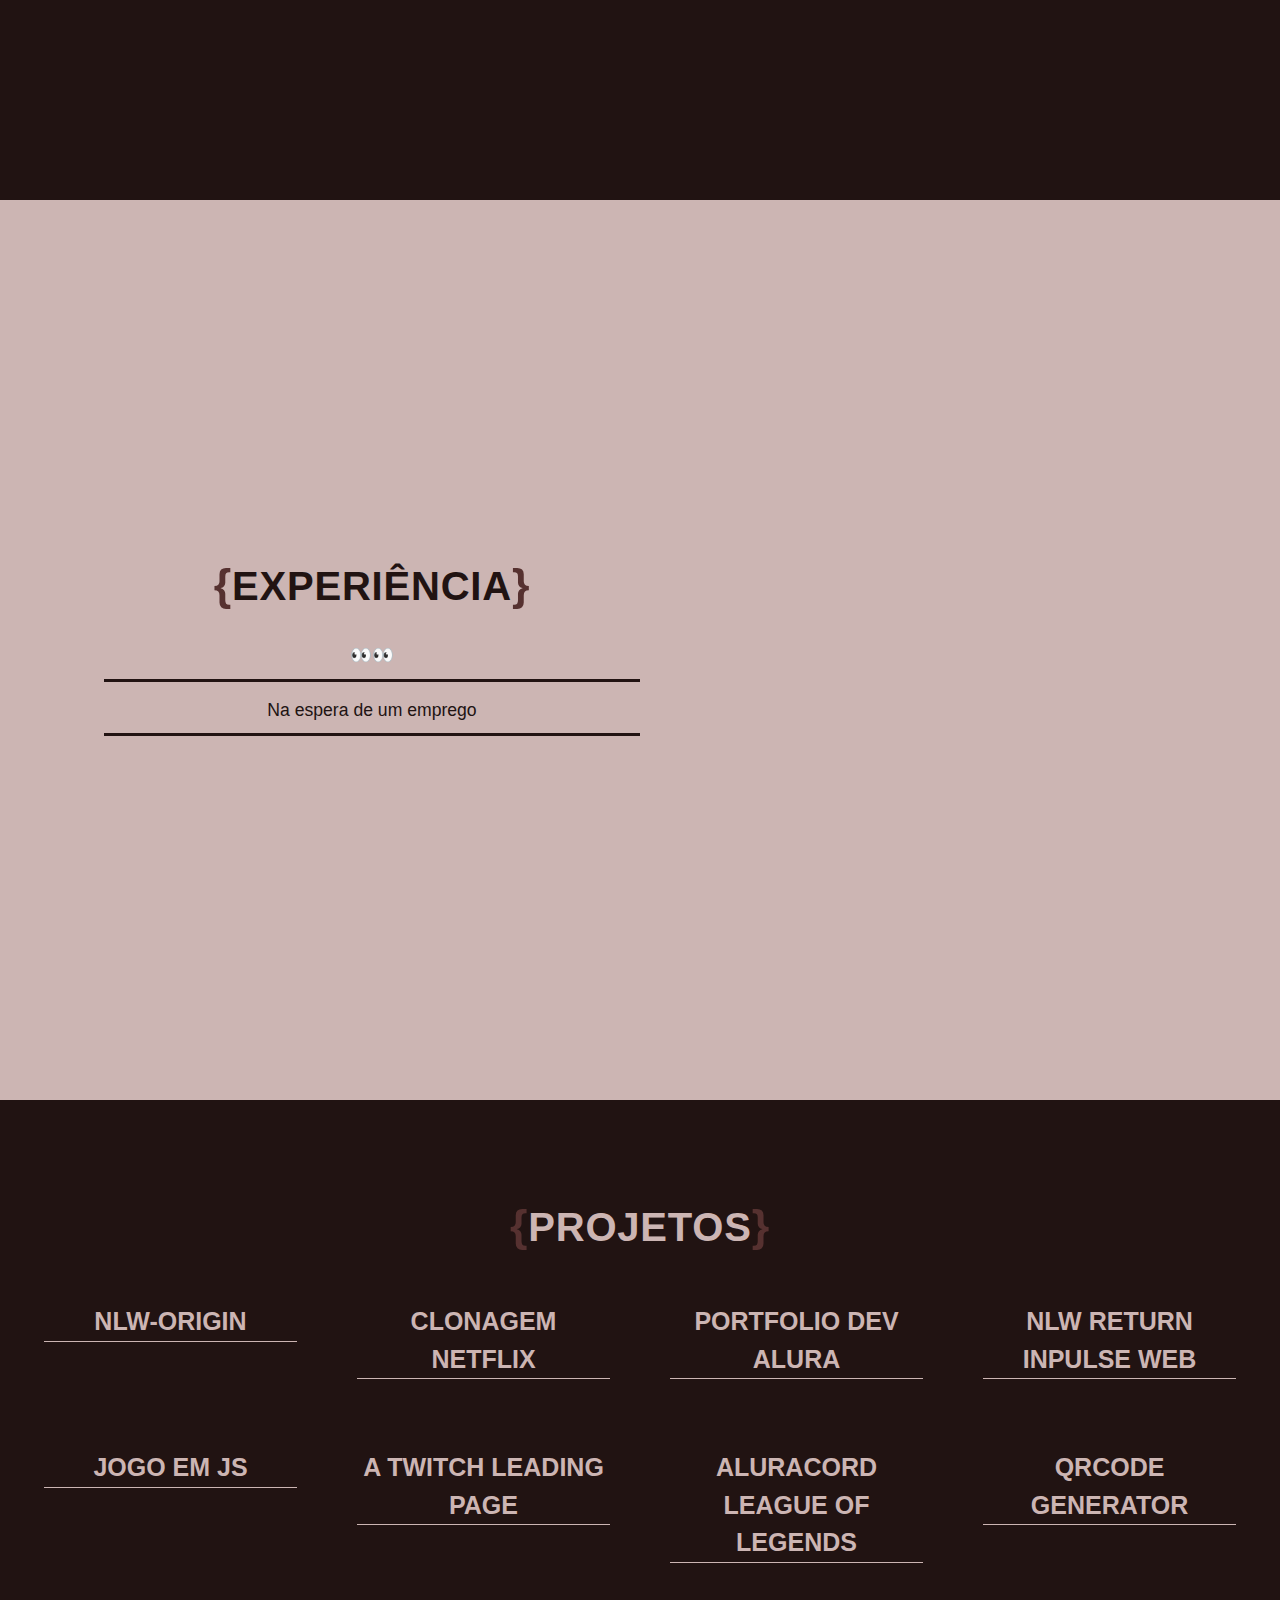
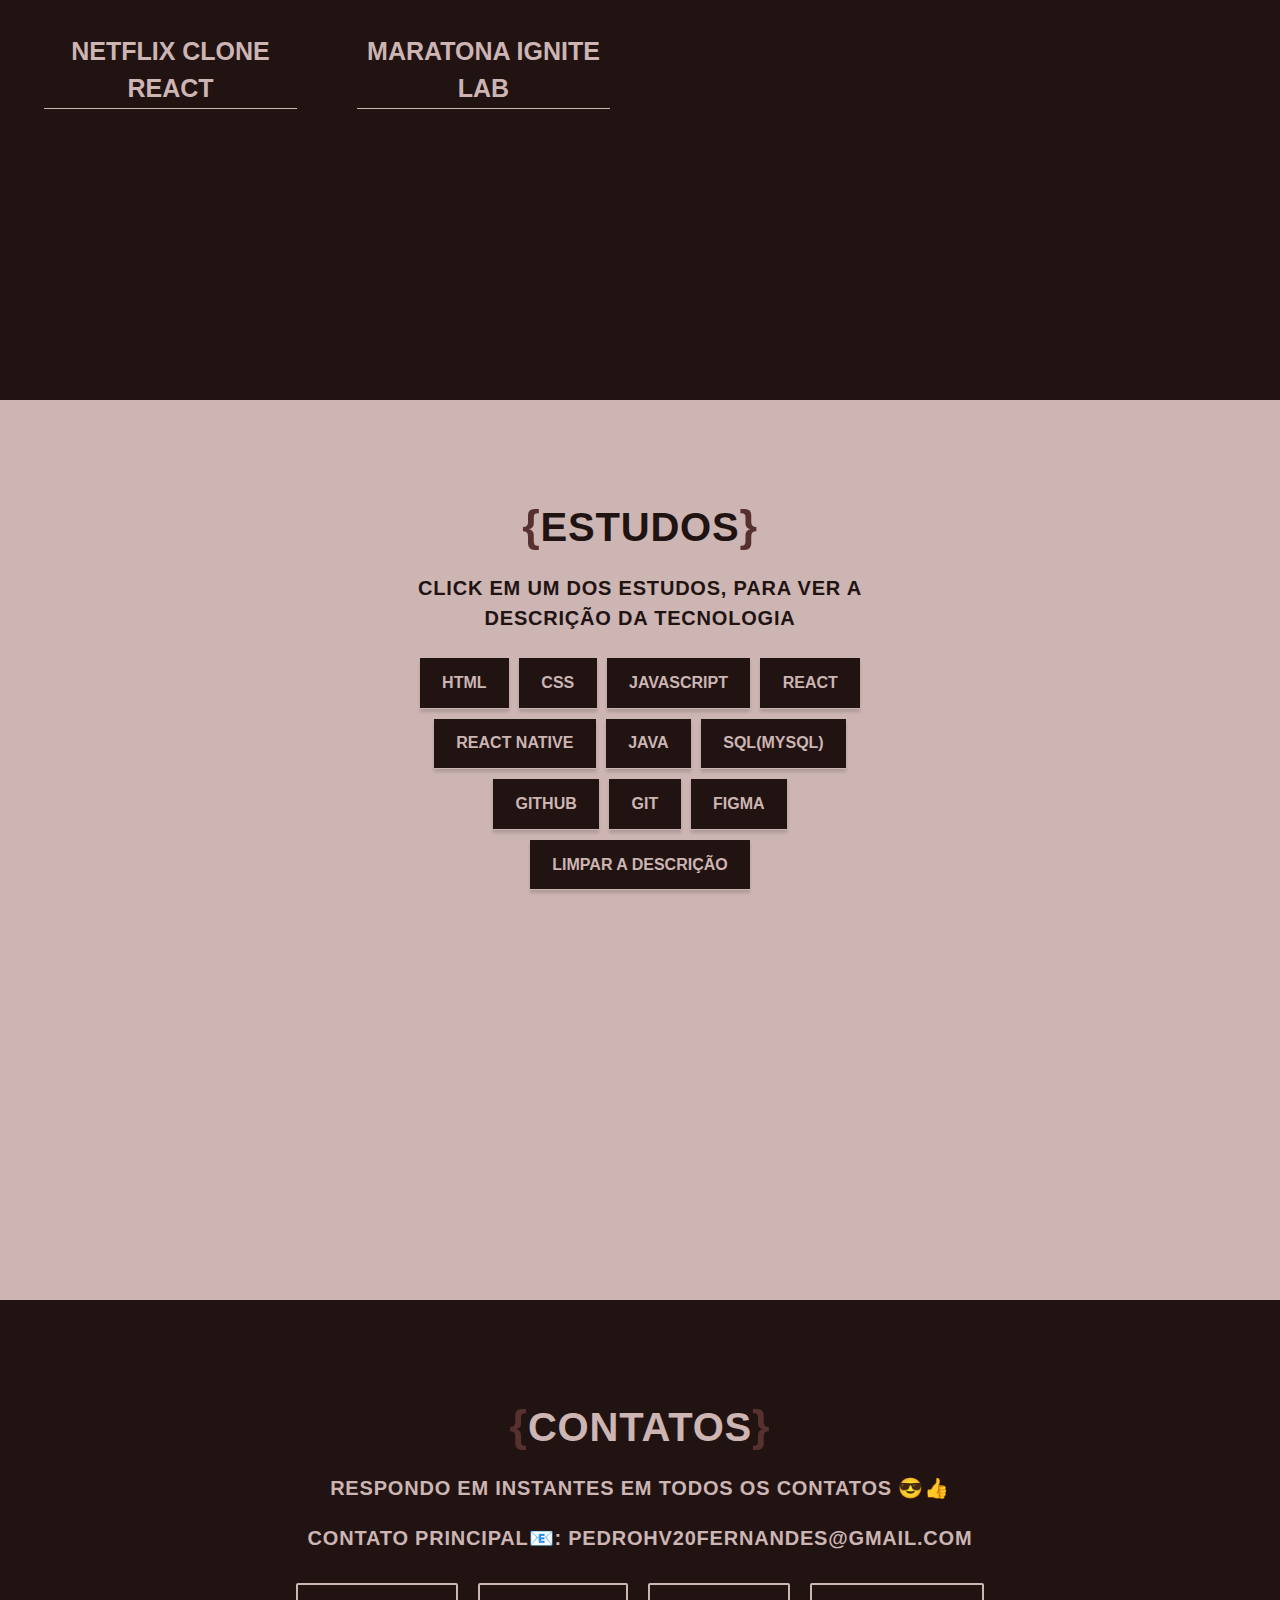
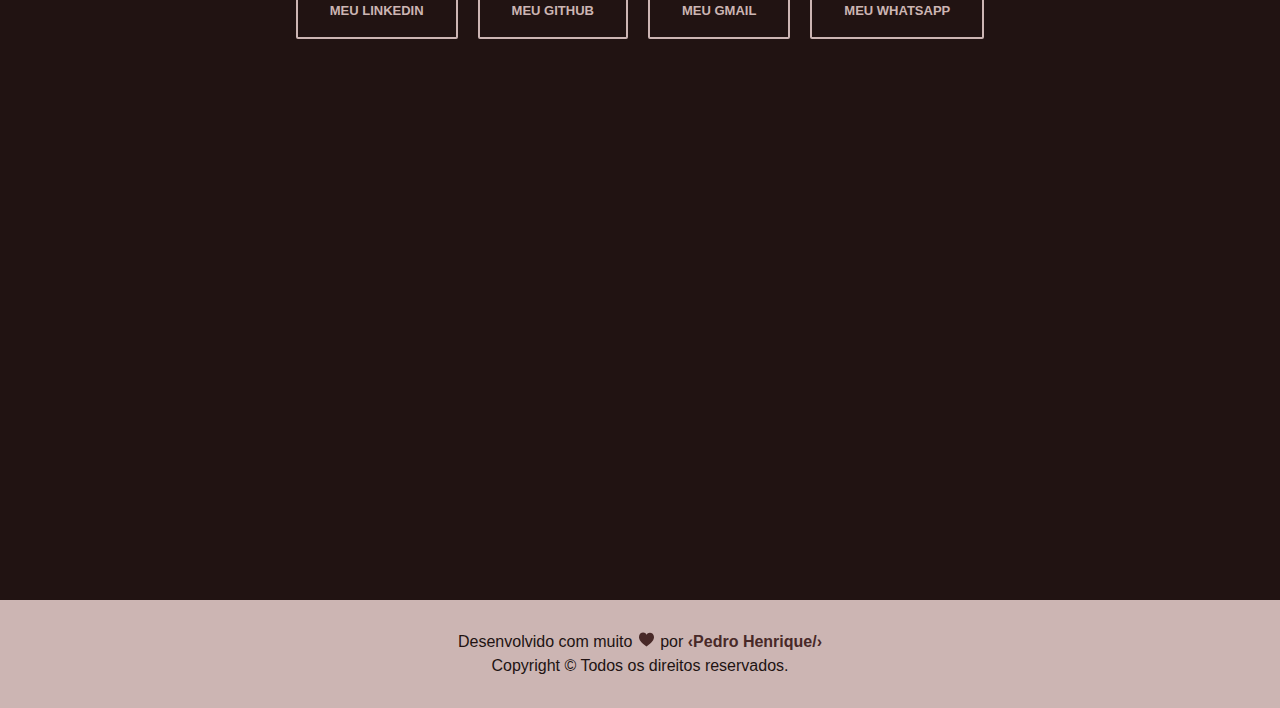
==== commit 6d995a36: "Novo projeto" ====
--- a/index.html
+++ b/index.html
@@ -648,6 +648,59 @@
               </a>
             </div>
           </div>
+          <div class="project">
+            <h3>Maratona Ignite Lab</h3>
+            <div class="details-projects" data-anime="show-down">
+              <p class="project-description">
+                Nesse projeto foi realizado uma event platform, a onde o aluno cadastrado na plataforma conseguira assistir as aulas da Rocketseat, a data de quando a aula foi lançada, quando que a proxima vai ser lançada etc tudo que o aluno precisa em uma plataforma de eventos
+              </p>
+              <ul class="project-stack">
+                <li class="project-stack-item">React</li>
+                <li class="project-stack-item">Vite</li>
+                <li class="project-stack-item">NodeJS</li>
+                <li class="project-stack-item">Graphql</li>
+                <li class="project-stack-item">GrapCMS - HeadlessCMS</li>
+                <li class="project-stack-item">Graphql-code-generator</li>
+                <li class="project-stack-item">Apollo</li>
+                <li class="project-stack-item">react-router-dom</li>
+                <li class="project-stack-item">Typescript</li>
+                <li class="project-stack-item">Tailwind CSS</li>
+                <li class="project-stack-item">Phosphor icon</li>
+                <li class="project-stack-item">date-fns</li>
+                <li class="project-stack-item">Vime</li>
+                <li class="project-stack-item">classnames</li>
+              </ul>
+              <a 
+              href="https://github.com/PedrohvFernandes/maratona-ignite-lab" target="_blank" class="btn btn-github first-btn">
+                <svg
+                xmlns="http://www.w3.org/2000/svg"
+                viewBox="0 0 50 50"
+                width="500px"
+                height="500px"
+              >
+                <path
+                  d="M 25 2 C 12.311335 2 2 12.311335 2 25 C 2 37.688665 12.311335 48 25 48 C 37.688665 48 48 37.688665 48 25 C 48 12.311335 37.688665 2 25 2 z M 25 4 C 36.607335 4 46 13.392665 46 25 C 46 25.071371 45.994849 25.141688 45.994141 25.212891 C 45.354527 25.153853 44.615508 25.097776 43.675781 25.064453 C 42.347063 25.017336 40.672259 25.030987 38.773438 25.125 C 38.843852 24.634651 38.893205 24.137377 38.894531 23.626953 C 38.991361 21.754332 38.362521 20.002464 37.339844 18.455078 C 37.586913 17.601352 37.876747 16.515218 37.949219 15.283203 C 38.031819 13.878925 37.910599 12.321765 36.783203 11.269531 L 36.494141 11 L 36.099609 11 C 33.416539 11 31.580023 12.12321 30.457031 13.013672 C 28.835529 12.386022 27.01222 12 25 12 C 22.976367 12 21.135525 12.391416 19.447266 13.017578 C 18.324911 12.126691 16.486785 11 13.800781 11 L 13.408203 11 L 13.119141 11.267578 C 12.020956 12.287321 11.919778 13.801759 11.988281 15.199219 C 12.048691 16.431506 12.321732 17.552142 12.564453 18.447266 C 11.524489 20.02486 10.900391 21.822018 10.900391 23.599609 C 10.900391 24.111237 10.947969 24.610071 11.017578 25.101562 C 9.2118173 25.017808 7.6020996 25.001668 6.3242188 25.046875 C 5.3845143 25.080118 4.6454422 25.135713 4.0058594 25.195312 C 4.0052628 25.129972 4 25.065482 4 25 C 4 13.392665 13.392665 4 25 4 z M 14.396484 13.130859 C 16.414067 13.322043 17.931995 14.222972 18.634766 14.847656 L 19.103516 15.261719 L 19.681641 15.025391 C 21.263092 14.374205 23.026984 14 25 14 C 26.973016 14 28.737393 14.376076 30.199219 15.015625 L 30.785156 15.273438 L 31.263672 14.847656 C 31.966683 14.222758 33.487184 13.321554 35.505859 13.130859 C 35.774256 13.575841 36.007486 14.208668 35.951172 15.166016 C 35.883772 16.311737 35.577304 17.559658 35.345703 18.300781 L 35.195312 18.783203 L 35.494141 19.191406 C 36.483616 20.540691 36.988121 22.000937 36.902344 23.544922 L 36.900391 23.572266 L 36.900391 23.599609 C 36.900391 26.095064 36.00178 28.092339 34.087891 29.572266 C 32.174048 31.052199 29.152663 32 24.900391 32 C 20.648118 32 17.624827 31.052192 15.710938 29.572266 C 13.797047 28.092339 12.900391 26.095064 12.900391 23.599609 C 12.900391 22.134903 13.429308 20.523599 14.40625 19.191406 L 14.699219 18.792969 L 14.558594 18.318359 C 14.326866 17.530484 14.042825 16.254103 13.986328 15.101562 C 13.939338 14.14294 14.166221 13.537027 14.396484 13.130859 z M 8.8847656 26.021484 C 9.5914575 26.03051 10.40146 26.068656 11.212891 26.109375 C 11.290419 26.421172 11.378822 26.727898 11.486328 27.027344 C 8.178972 27.097092 5.7047309 27.429674 4.1796875 27.714844 C 4.1152068 27.214494 4.0638483 26.710021 4.0351562 26.199219 C 5.1622058 26.092262 6.7509972 25.994233 8.8847656 26.021484 z M 41.115234 26.037109 C 43.247527 26.010033 44.835728 26.108156 45.962891 26.214844 C 45.934234 26.718328 45.883749 27.215664 45.820312 27.708984 C 44.24077 27.41921 41.699674 27.086688 38.306641 27.033203 C 38.411945 26.739677 38.499627 26.438219 38.576172 26.132812 C 39.471291 26.084833 40.344564 26.046896 41.115234 26.037109 z M 11.912109 28.019531 C 12.508849 29.215327 13.361516 30.283019 14.488281 31.154297 C 16.028825 32.345531 18.031623 33.177838 20.476562 33.623047 C 20.156699 33.951698 19.86578 34.312595 19.607422 34.693359 L 19.546875 34.640625 C 19.552375 34.634325 19.04975 34.885878 18.298828 34.953125 C 17.547906 35.020374 16.621615 35 15.800781 35 C 14.575781 35 14.03621 34.42121 13.173828 33.367188 C 12.696283 32.72356 12.114101 32.202331 11.548828 31.806641 C 10.970021 31.401475 10.476259 31.115509 9.8652344 31.013672 L 9.7832031 31 L 9.6992188 31 C 9.2325521 31 8.7809835 31.03379 8.359375 31.515625 C 8.1485707 31.756544 8.003277 32.202561 8.0976562 32.580078 C 8.1920352 32.957595 8.4308563 33.189581 8.6445312 33.332031 C 10.011254 34.24318 10.252795 36.046511 11.109375 37.650391 C 11.909298 39.244315 13.635662 40 15.400391 40 L 18 40 L 18 44.802734 C 10.967811 42.320535 5.6646795 36.204613 4.3320312 28.703125 C 5.8629338 28.414776 8.4265387 28.068108 11.912109 28.019531 z M 37.882812 28.027344 C 41.445538 28.05784 44.08105 28.404061 45.669922 28.697266 C 44.339047 36.201504 39.034072 42.31987 32 44.802734 L 32 39.599609 C 32 38.015041 31.479642 36.267712 30.574219 34.810547 C 30.299322 34.368135 29.975945 33.949736 29.615234 33.574219 C 31.930453 33.11684 33.832364 32.298821 35.3125 31.154297 C 36.436824 30.284907 37.287588 29.220424 37.882812 28.027344 z M 23.699219 34.099609 L 26.5 34.099609 C 27.312821 34.099609 28.180423 34.7474 28.875 35.865234 C 29.569577 36.983069 30 38.484177 30 39.599609 L 30 45.398438 C 28.397408 45.789234 26.72379 46 25 46 C 23.27621 46 21.602592 45.789234 20 45.398438 L 20 39.599609 C 20 38.508869 20.467828 37.011307 21.208984 35.888672 C 21.950141 34.766037 22.886398 34.099609 23.699219 34.099609 z M 12.308594 35.28125 C 13.174368 36.179258 14.222525 37 15.800781 37 C 16.579948 37 17.552484 37.028073 18.476562 36.945312 C 18.479848 36.945018 18.483042 36.943654 18.486328 36.943359 C 18.36458 37.293361 18.273744 37.645529 18.197266 38 L 15.400391 38 C 14.167057 38 13.29577 37.55443 12.894531 36.751953 L 12.886719 36.738281 L 12.880859 36.726562 C 12.716457 36.421191 12.500645 35.81059 12.308594 35.28125 z"
+                />
+                </svg>
+                Repositório
+              </a>
+              <a 
+              href="https://maratona-ignite-lab.vercel.app" target="_blank" 
+              class="btn link-projeto">
+                <svg width="25" height="25" viewBox="0 0 25 25" fill="none" xmlns="http://www.w3.org/2000/svg">
+                  <g clip-path="url(#clip0_2067_2)">
+                    <path d="M10.8945 22.4805L8.51172 21.7891C8.26172 21.7188 8.12109 21.457 8.19141 21.207L13.5234 2.83986C13.5938 2.58986 13.8555 2.44923 14.1055 2.51954L16.4883 3.21095C16.7383 3.28126 16.8789 3.54298 16.8086 3.79298L11.4766 22.1602C11.4023 22.4102 11.1445 22.5547 10.8945 22.4805V22.4805ZM6.44141 18.0977L8.14062 16.2852C8.32031 16.0938 8.30859 15.7891 8.10938 15.6133L4.57031 12.5L8.10938 9.38673C8.30859 9.21095 8.32422 8.90626 8.14062 8.71486L6.44141 6.90236C6.26562 6.71486 5.96875 6.70314 5.77734 6.88282L0.148437 12.1563C-0.0507813 12.3399 -0.0507813 12.6563 0.148437 12.8399L5.77734 18.1172C5.96875 18.2969 6.26562 18.2891 6.44141 18.0977V18.0977ZM19.2227 18.1211L24.8516 12.8438C25.0508 12.6602 25.0508 12.3438 24.8516 12.1602L19.2227 6.87892C19.0352 6.70314 18.7383 6.71095 18.5586 6.89845L16.8594 8.71095C16.6797 8.90236 16.6914 9.20704 16.8906 9.38283L20.4297 12.5L16.8906 15.6133C16.6914 15.7891 16.6758 16.0938 16.8594 16.2852L18.5586 18.0977C18.7344 18.2891 19.0312 18.2969 19.2227 18.1211V18.1211Z" fill="black"/>
+                  </g>
+                  <defs>
+                    <clipPath id="clip0_2067_2">
+                    <rect width="25" height="25" fill="white"/>
+                    </clipPath>
+                  </defs>
+                </svg>
+                Link do projeto
+              </a>
+            </div>
+          </div>
         </div>
       </div>
     </section>
